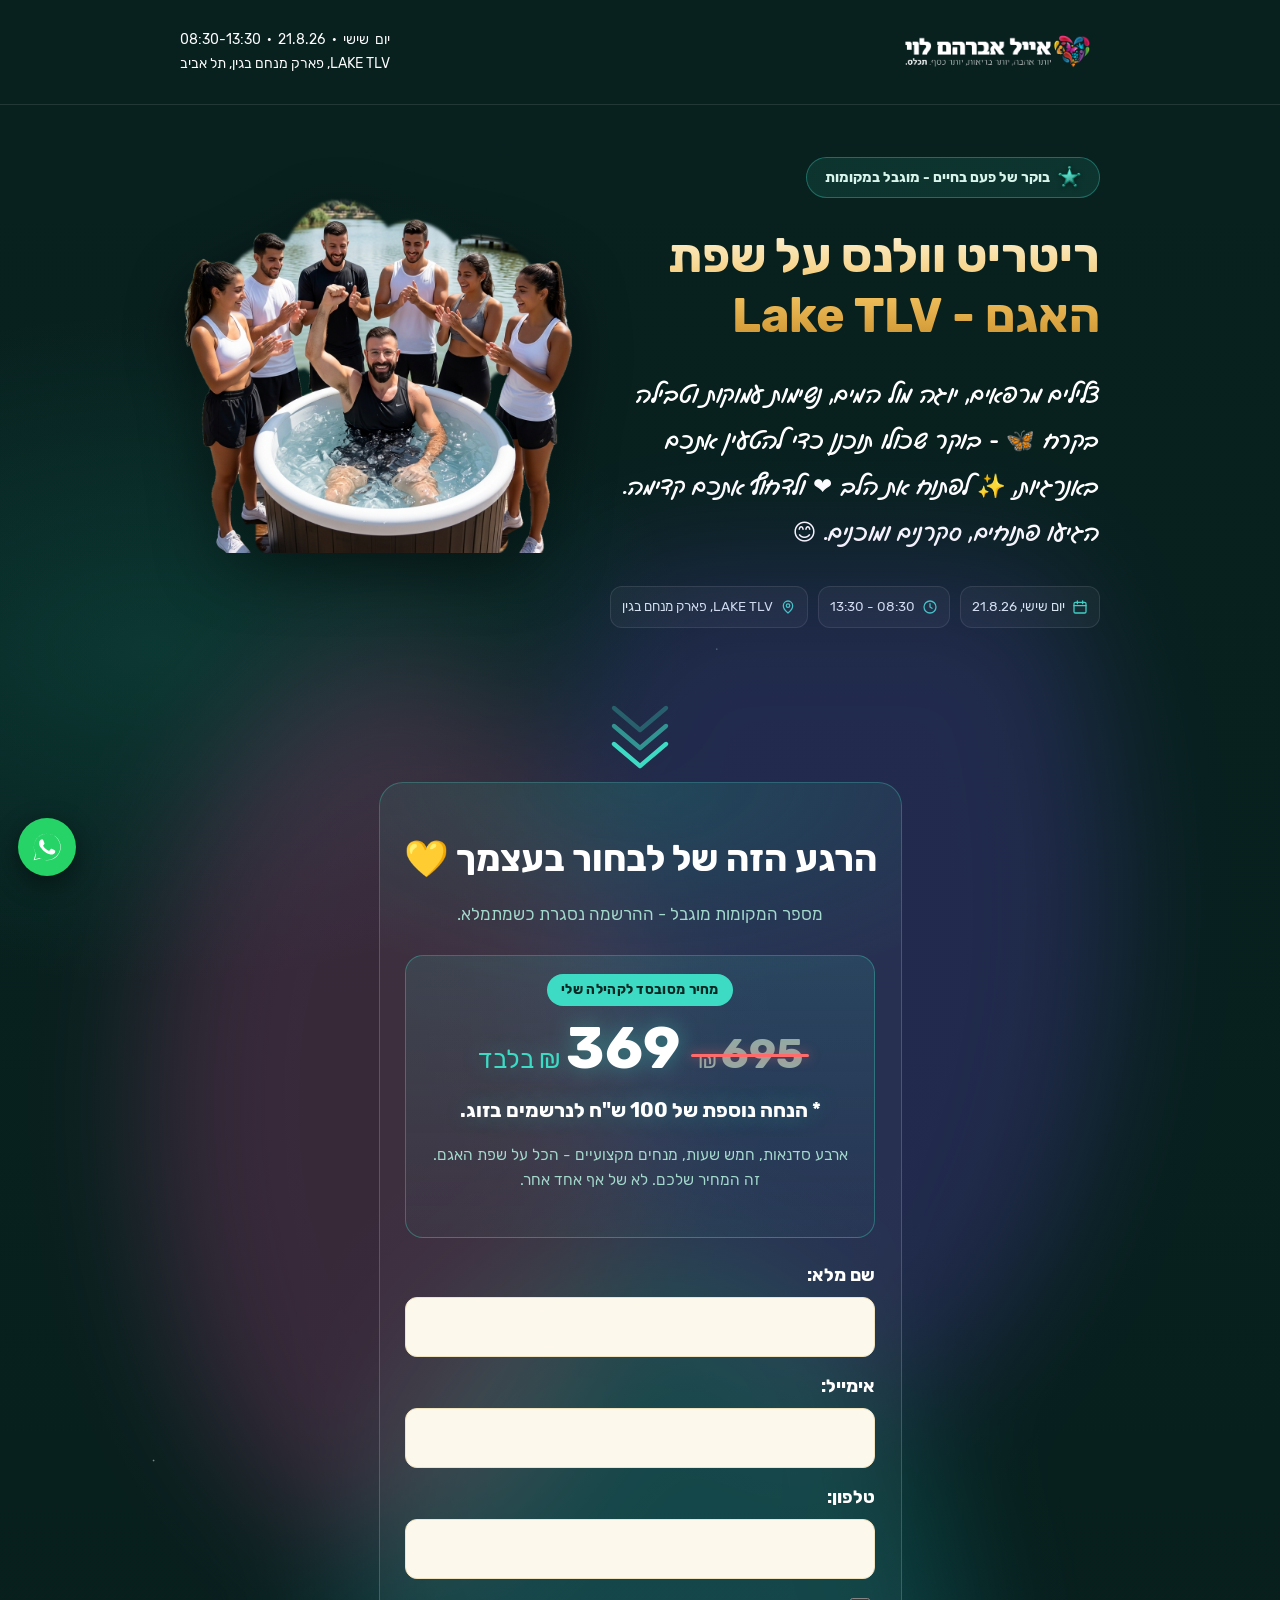
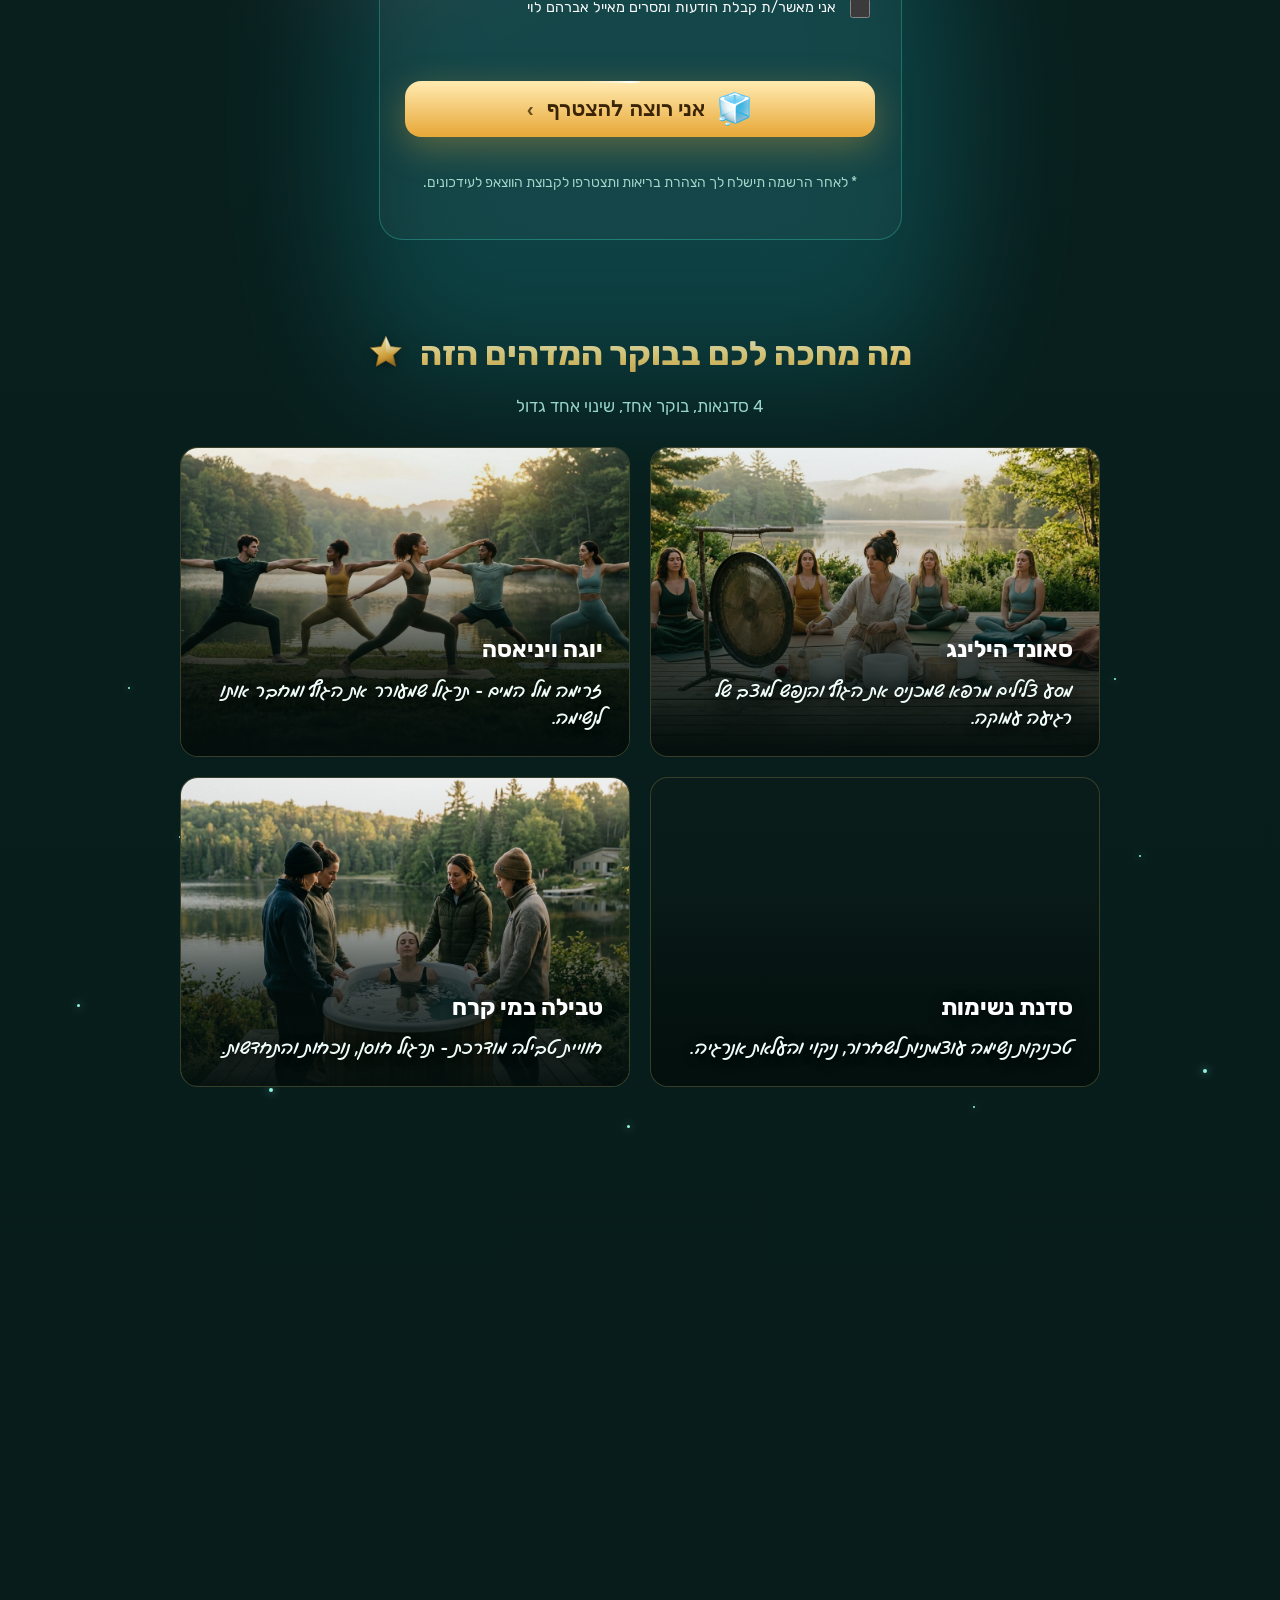
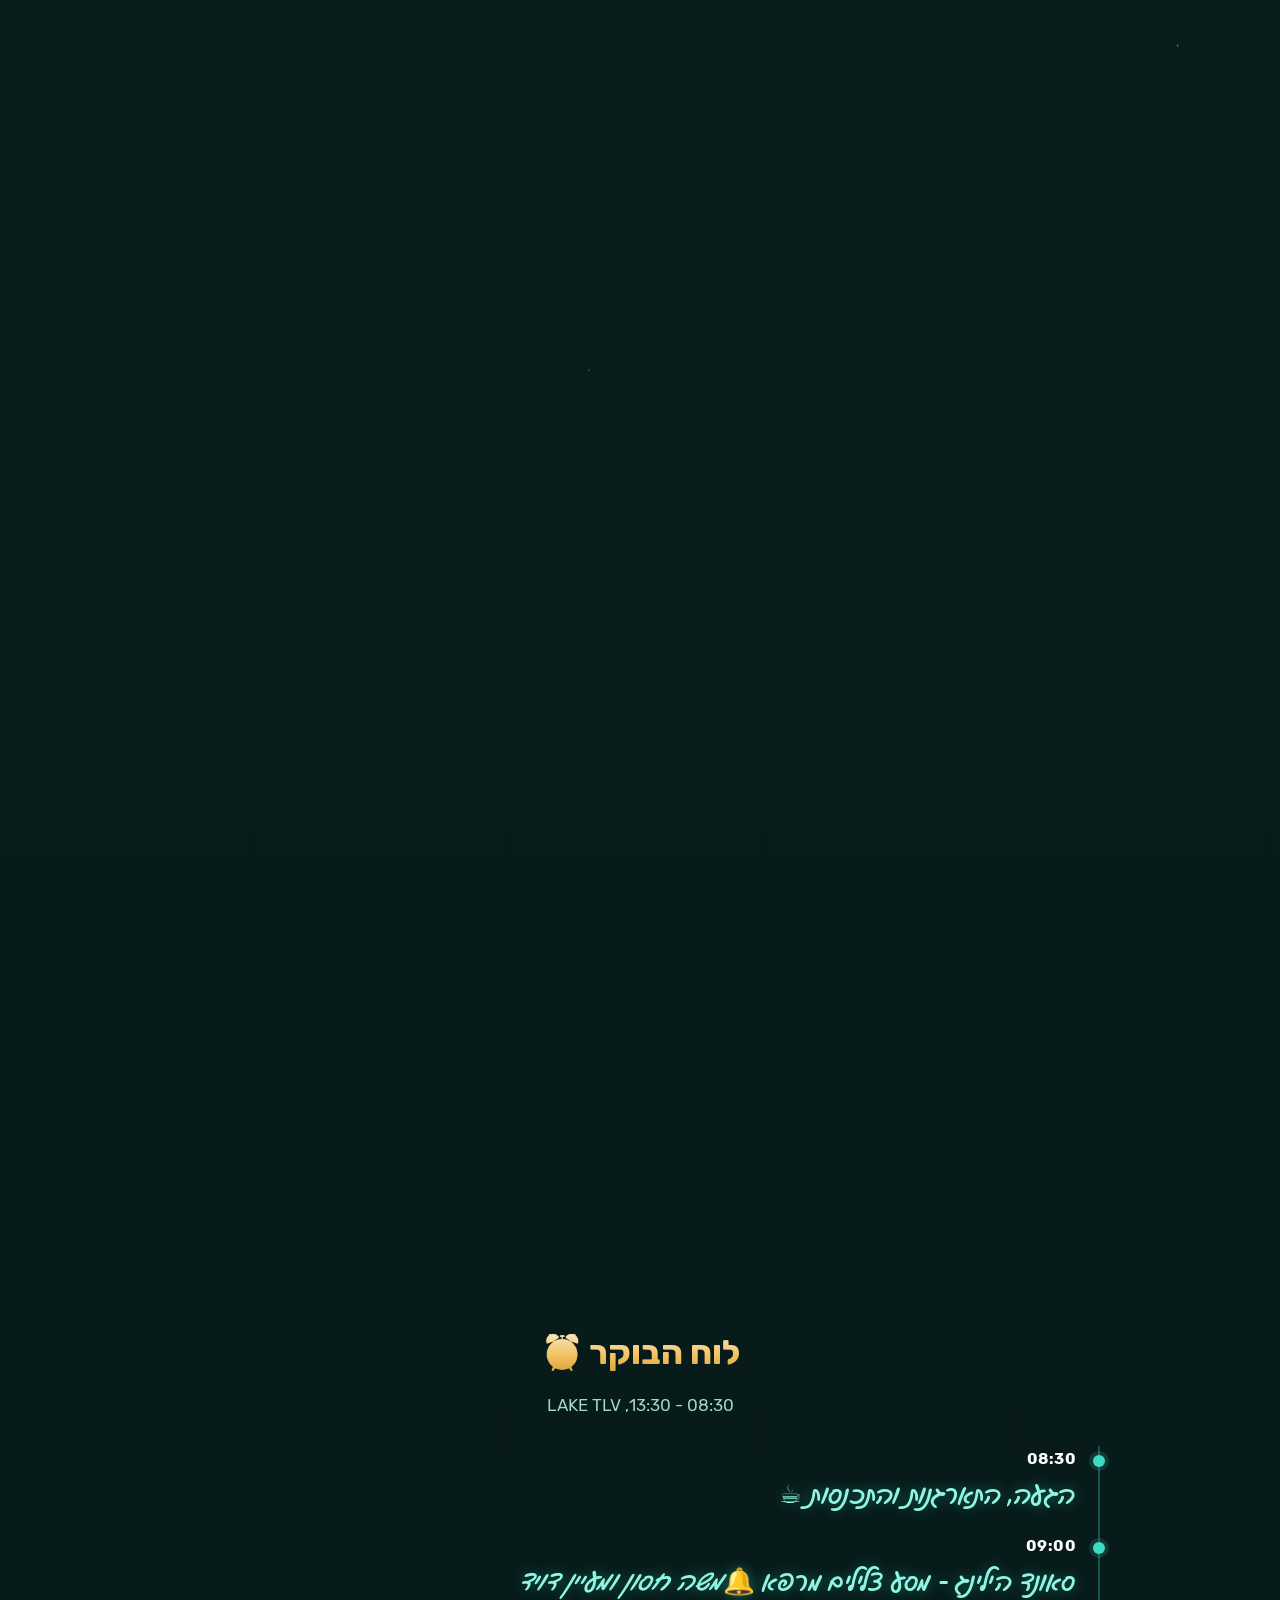
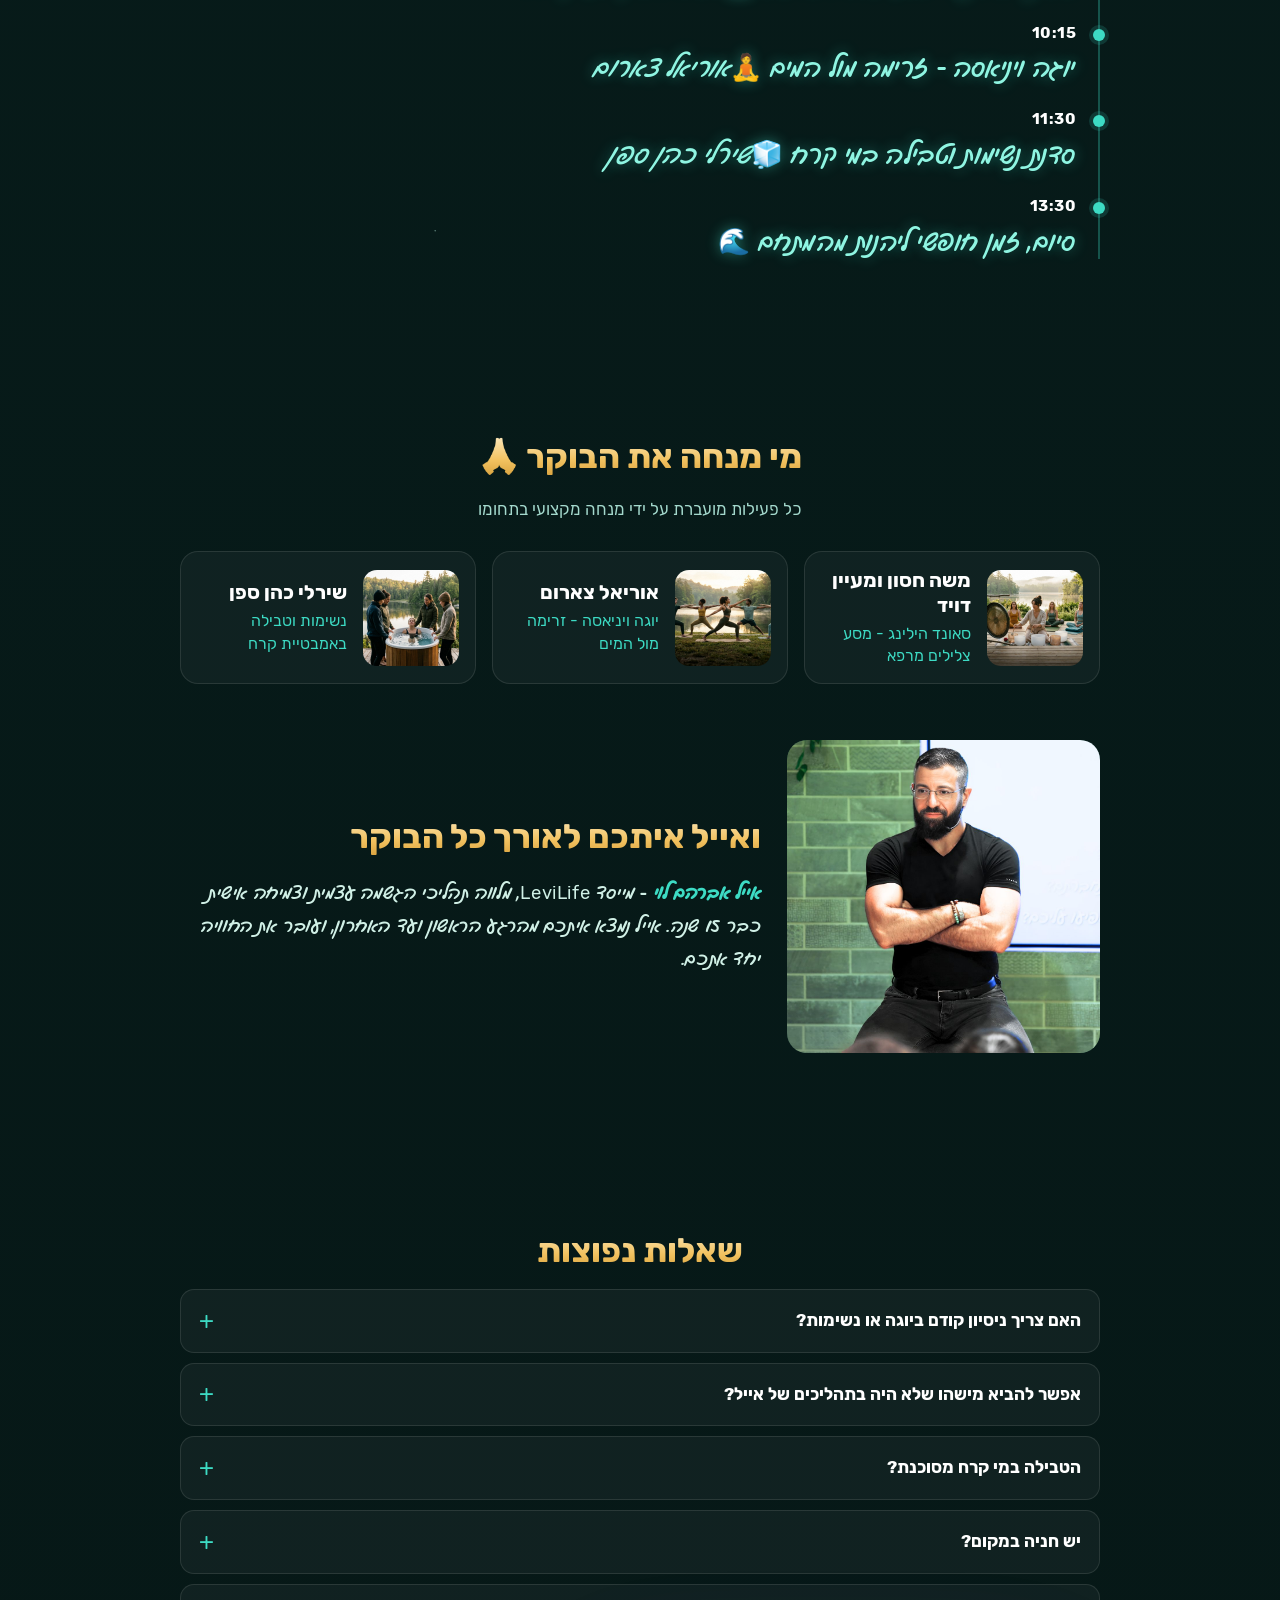
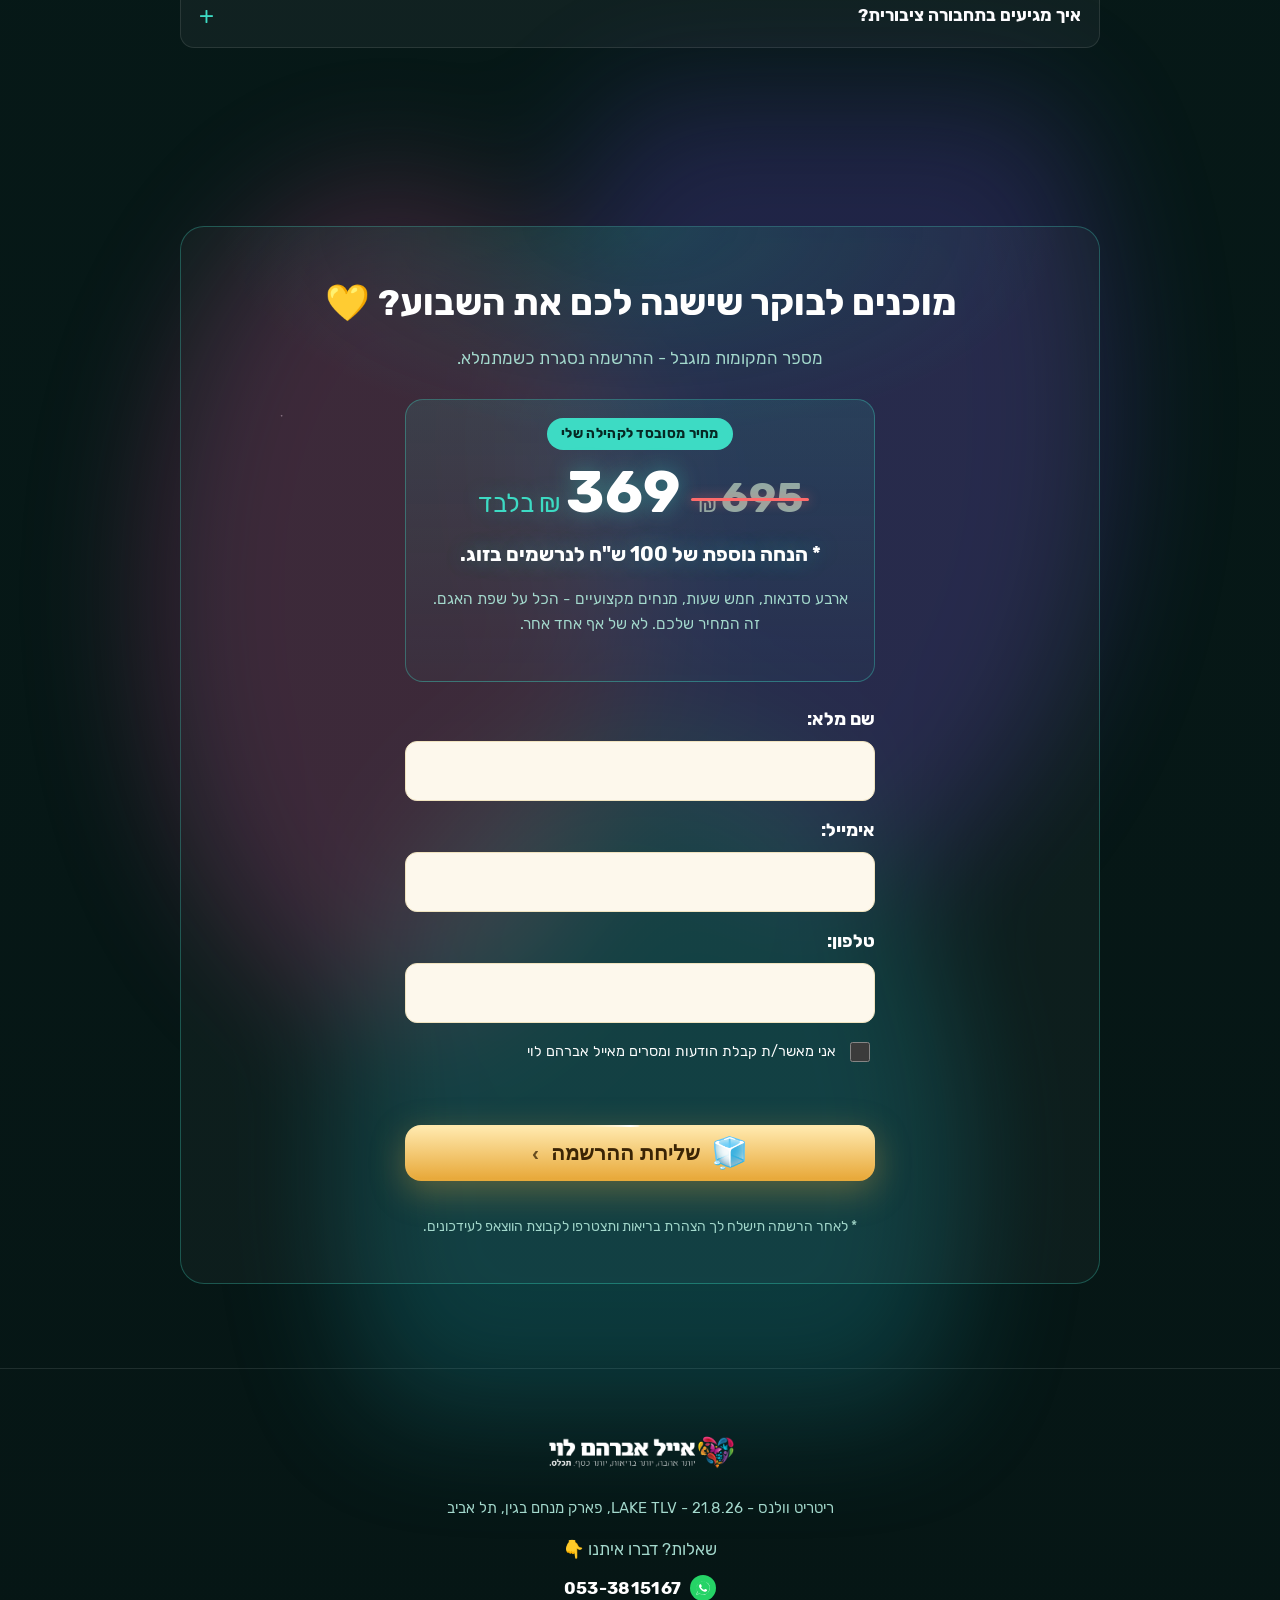
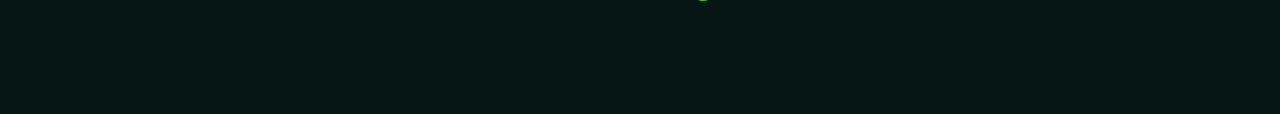
==== index.html @ d57a4dba "Add couples registration discount note" ====
<!doctype html>
<html lang="he" dir="rtl">
<head>
<meta charset="utf-8">
<meta name="viewport" content="width=device-width,initial-scale=1">
<meta name="description" content="ריטריט וולנס על שפת האגם - סאונד הילינג, יוגה, נשימות וטבילה במי קרח. יום שישי 21.8.26, 08:30-13:30, LAKE TLV - פארק מנחם בגין, תל אביב.">
</head>
<body>
<title>ריטריט וולנס - יום של פעם בחיים | LeviLife</title>
<style>
@font-face{
  font-family:"GveretLevin"; font-style:normal; font-weight:400; font-display:swap;
  src:url([data-uri]) format("truetype");
}
@font-face{
  font-family:"RubikSite"; font-style:normal; font-weight:400; font-display:swap;
  src:url([data-uri]) format("truetype");
}
@font-face{
  font-family:"RubikSite"; font-style:normal; font-weight:700; font-display:swap;
  src:url([data-uri]) format("truetype");
}
:root{
  color-scheme:dark;
  --sans:"RubikSite","Assistant","Segoe UI",system-ui,Arial,sans-serif;
  --hand:"GveretLevin","RubikSite","Segoe UI",system-ui,Arial,sans-serif;
}
:root{
 --ink:#061615; --ink2:#0a201e; --gold:#3ddbc4; --gold2:#22b39e; --gold-d:#062824;
 --pur:#0f8a72; --pur2:#0a5e4f; --txt:#e7fbf6; --txt2:#a4d9cd; --line:rgba(255,255,255,.1);
 --card:rgba(255,255,255,.045); --max:960px;
}
*{box-sizing:border-box}
html{scroll-behavior:smooth}
body{
  margin:0; direction:rtl; text-align:right; background:var(--ink); color:var(--txt);
  font-family:var(--sans);
  font-size:17px; line-height:1.75; -webkit-font-smoothing:antialiased;
  overflow-x:hidden;
}
img{max-width:100%; height:auto; display:block}
a{color:var(--gold)}
.sky{
  position:relative;
  background:
    radial-gradient(1100px 620px at 78% -8%, rgba(15,138,114,.34), transparent 62%),
    radial-gradient(900px 560px at 12% 8%, rgba(34,179,158,.16), transparent 60%),
    radial-gradient(760px 520px at 50% 108%, rgba(10,94,79,.3), transparent 62%),
    linear-gradient(180deg,#08211f 0%,#061615 100%);
}
.sky::after{
  content:""; position:absolute; inset:0; pointer-events:none; opacity:.5;
  background-image:
    radial-gradient(1.4px 1.4px at 12% 18%,#fff,transparent),
    radial-gradient(1.2px 1.2px at 34% 62%,#c8fff0,transparent),
    radial-gradient(1.6px 1.6px at 68% 26%,#fff,transparent),
    radial-gradient(1.2px 1.2px at 84% 70%,#bdf3e6,transparent),
    radial-gradient(1.3px 1.3px at 22% 84%,#fff,transparent),
    radial-gradient(1.1px 1.1px at 56% 8%,#c8fff0,transparent),
    radial-gradient(1.4px 1.4px at 92% 40%,#fff,transparent),
    radial-gradient(1.1px 1.1px at 46% 44%,#bdf3e6,transparent);
}
.wrap{max-width:var(--max); margin:0 auto; padding:0 20px; position:relative; z-index:1}
.bar{padding:26px 0; border-bottom:1px solid var(--line)}
.bar .wrap{display:flex; align-items:center; justify-content:space-between; gap:14px}
.logo{font-weight:700; font-size:20px; color:#fff; letter-spacing:.3px}
.logo span{color:var(--gold)}
.logo-img{height:52px; width:auto; display:block}
.bar-meta{font-size:14px; color:#fff; display:inline-block; text-align:justify}
.bar-meta span{display:block; text-align:justify; text-align-last:justify; line-height:1.7}
.bar-meta span:last-child{text-align-last:auto}

.hero{padding:52px 0 8px}
.hero-grid{display:grid; grid-template-columns:1.12fr .88fr; gap:20px; align-items:start; max-width:var(--max); margin:0 auto; padding:0 20px; position:relative; z-index:1}
.badge{
  display:inline-flex; align-items:center; gap:8px; font-size:14px; font-weight:700;
  color:#d8f5ec; background:rgba(61,219,196,.1); border:1px solid rgba(61,219,196,.35);
  padding:8px 18px; border-radius:999px; margin-bottom:28px; line-height:1.5; text-align:right;
}
h1{
  margin:0 0 24px; font-size:clamp(26px,4.9vw,48px); line-height:1.25; font-weight:700;
  background:linear-gradient(180deg,#fff6df 0%,#f2c260 55%,#c98f2a 100%);
 -webkit-background-clip:text; background-clip:text; color:transparent;
}
.lead{font-size:clamp(19px,2.7vw,23px); color:#fff; margin:0 0 32px; line-height:1.95}
.lead,.card p,.who li,.warn,.time span,.bio p{font-family:var(--hand); font-weight:400; letter-spacing:.6px; line-height:1.8}
.lead,.card p,.who li,.time span,.bio p{-webkit-text-stroke:.35px #071a18; paint-order:stroke fill}
.particles-host{position:relative; isolation:isolate}
.particles{position:absolute; inset:0; z-index:-1; overflow:hidden; pointer-events:none}
.particles i{
  position:absolute; display:block; border-radius:50%; background:#8ff5e2;
  box-shadow:0 0 8px rgba(143,245,226,.8); animation:floatp linear infinite;
}
@keyframes floatp{
  0%{transform:translateY(20px); opacity:0}
  12%{opacity:.75}
  88%{opacity:.75}
  100%{transform:translateY(-160px); opacity:0}
}
@media (prefers-reduced-motion:reduce){.particles i{animation:none; opacity:.4}}
.lead{line-height:2}
.facts{display:flex; flex-wrap:wrap; gap:10px; margin:0 0 16px; padding:0; list-style:none}
.facts li{
  display:flex; align-items:center; gap:7px; font-size:13.5px; color:var(--txt); white-space:nowrap;
  background:var(--card); border:1px solid var(--line); border-radius:12px; padding:8px 11px;
}
.facts .ico{width:16px; height:16px}
.facts li,.facts b{font-weight:400}
.ico{width:18px; height:18px; flex:none; stroke:var(--gold); fill:none; stroke-width:1.9; stroke-linecap:round; stroke-linejoin:round}
.cta{
  display:inline-flex; align-items:center; justify-content:center; gap:11px; text-decoration:none;
  background:linear-gradient(180deg,#ffe9ae,#e8a93a); color:#3a2405; font-weight:700;
  font-size:21px; padding:18px 42px; border-radius:16px; border:0;
  box-shadow:0 10px 34px rgba(232,169,58,.35); transition:transform .15s ease, box-shadow .15s ease;
}
.cta{position:relative; isolation:isolate; overflow:hidden}
.cta::before{
  content:""; position:absolute; left:50%; top:50%; width:260%; aspect-ratio:1;
  translate:-50% -50%; z-index:-2; pointer-events:none;
  background:conic-gradient(transparent 0deg 292deg, rgba(255,255,255,.5) 320deg, #fff 340deg, rgba(255,255,255,.5) 356deg, transparent 360deg);
  animation:btnring 3.4s linear infinite;
}
.cta::after{
  content:""; position:absolute; inset:2px; border-radius:14px; z-index:-1; pointer-events:none;
  background:linear-gradient(180deg,#ffe9ae,#e8a93a);
}
@keyframes btnring{to{rotate:1turn}}
@media (prefers-reduced-motion:reduce){.cta::before{animation:none; opacity:.35}}
.chev{unicode-bidi:isolate; font-weight:700; letter-spacing:1px; opacity:.75}
.star{width:23px; height:23px; flex:none; filter:drop-shadow(0 1px 2px rgba(0,0,0,.5))}
.cta:hover{transform:translateY(-2px); box-shadow:0 14px 40px rgba(232,169,58,.48)}
.cta:focus-visible{outline:3px solid #fff; outline-offset:3px}
.cta-note{font-size:14px; color:var(--txt2); margin:34px 0 0}
.final p.cta-note{margin:34px 0 0}
.form-title{font-size:clamp(22px,3.6vw,30px); font-weight:700; color:#fff; text-align:center; margin:0 0 20px}
.star3d{width:1.05em; height:1.05em; vertical-align:-.14em; margin-inline-start:.28em; filter:drop-shadow(0 2px 4px rgba(0,0,0,.55))}
.wa-float{
  position:fixed; inset-inline-end:18px; bottom:24px; z-index:60;
  width:58px; height:58px; border-radius:50%; background:#25d366;
  display:flex; align-items:center; justify-content:center;
  box-shadow:0 8px 26px rgba(0,0,0,.45); transition:transform .2s ease;
}
.wa-float svg{width:32px; height:32px; fill:#fff}
.wa-float:hover{transform:scale(1.08)}
.wa-float:focus-visible{outline:3px solid #fff; outline-offset:3px}
@media (max-width:520px){.wa-float{width:52px; height:52px; bottom:96px}}
.cta-zone{display:flex; flex-direction:column; align-items:center; text-align:center; margin-top:52px}
.arrows{display:flex; flex-direction:column; align-items:center; margin-bottom:24px}
.arrows svg{width:64px; height:30px; stroke:var(--gold); fill:none; stroke-width:2.2; stroke-linecap:round; stroke-linejoin:round; margin-bottom:-12px; animation:bob 1.6s ease-in-out infinite}
.arrows svg:nth-child(1){opacity:.3; animation-delay:0s}
.arrows svg:nth-child(2){opacity:.6; animation-delay:.18s}
.arrows svg:nth-child(3){opacity:1; animation-delay:.36s}
@keyframes bob{0%,100%{transform:translateY(-3px)}50%{transform:translateY(3px)}}
.hero-img{position:relative}
.hero-img::before{
  content:""; position:absolute; inset:6% 4% 0; border-radius:24px;
  background:radial-gradient(circle at 50% 55%, rgba(61,219,196,.28), rgba(15,138,114,.16) 45%, transparent 68%);
}
.hero-img img{
  position:relative; margin:0 auto; width:100%; max-width:460px;
  object-fit:contain; filter:drop-shadow(0 18px 30px rgba(0,0,0,.48));
}
.hero-placeholder{
  position:relative; margin:0 auto; width:100%; max-width:420px; aspect-ratio:4/5; border-radius:20px;
  border:1px solid rgba(61,219,196,.28); box-shadow:0 18px 60px rgba(0,0,0,.55);
  background:linear-gradient(160deg, rgba(15,138,114,.35), rgba(6,22,21,.9));
  display:flex; flex-direction:column; align-items:center; justify-content:center; gap:14px;
  font-size:52px; text-align:center; color:var(--txt2);
}
.hero-placeholder span{font-size:16px; font-family:var(--hand); max-width:70%}

section{padding:84px 0}
.sec-t{font-size:clamp(24px,4vw,34px); font-weight:700; margin:0 0 8px; color:#fff}
.sec-t.gold{
  background:linear-gradient(180deg,#fff6df 0%,#f2c260 55%,#c98f2a 100%);
 -webkit-background-clip:text; background-clip:text; color:transparent;
}
.sec-s{color:var(--txt2); margin:0 0 26px; font-size:17px}
.center{text-align:center}

.video-wrap{
  position:relative; width:100%; max-width:360px; margin:0 auto; aspect-ratio:9/16; border-radius:20px;
  overflow:hidden; border:1px solid rgba(61,219,196,.28); background:#000;
  box-shadow:0 18px 60px rgba(0,0,0,.55);
}
.video-wrap video{width:100%; height:100%; object-fit:cover; display:block; background:#000}
.video-placeholder{width:100%; height:100%; display:flex; align-items:center; justify-content:center; flex-direction:column; gap:12px; color:var(--txt2); font-size:15px; text-align:center; padding:20px}
.video-placeholder .ico{width:40px; height:40px; opacity:.5}
.vstatus{font-size:14px; color:var(--txt2); text-align:center; margin:14px 0 0; min-height:22px}

.grid{display:grid; gap:16px}
.g4{grid-template-columns:repeat(2,1fr); gap:20px}
.g2{grid-template-columns:repeat(2,1fr); gap:60px}
.card{background:var(--card); border:1px solid var(--line); border-radius:18px; padding:22px}
.card h3{margin:12px 0 6px; font-size:18px; color:#fff; font-weight:700}
.card p{margin:0; font-size:17px; color:#d7f5ec}
.num{
  width:38px; height:38px; border-radius:11px; display:flex; align-items:center; justify-content:center;
  background:rgba(255,255,255,.06); border:1px solid var(--line);
  font-size:21px; line-height:1;
}
.activity-card{
  position:relative; isolation:isolate; overflow:hidden; min-height:310px; padding:0;
  display:flex; align-items:flex-end; background:#0a1d1a;
  border-color:rgba(242,194,96,.2);
}
.activity-card::before{
  content:""; position:absolute; inset:0; z-index:-1;
  background:linear-gradient(180deg,rgba(3,15,13,.05) 0%,rgba(3,15,13,.18) 36%,rgba(3,15,13,.72) 68%,rgba(3,15,13,.97) 100%);
}
.activity-card img{
  position:absolute; inset:0; z-index:-2; width:100%; height:100%; object-fit:cover; display:block;
  transition:transform .7s cubic-bezier(.22,.85,.3,1),filter .35s ease;
}
.activity-copy{width:100%; padding:76px 26px 24px}
.activity-card h3{margin:0 0 7px; font-size:23px; text-shadow:0 2px 14px rgba(0,0,0,.75)}
.activity-card p{font-size:18px; line-height:1.55; color:#effcf8; text-shadow:0 2px 12px rgba(0,0,0,.9)}
.activity-card:hover img{transform:scale(1.045); filter:saturate(1.08) contrast(1.03)}
.who{list-style:none; margin:0; padding:0; display:grid; gap:12px}
.who li{display:flex; gap:12px; align-items:flex-start; font-size:clamp(17px,1.55vw,22px); color:#fff; line-height:1.75}
.who svg{margin-top:5px}
.warn{
  margin-top:22px; background:rgba(61,219,196,.08); border:1px solid rgba(61,219,196,.3);
  border-radius:14px; padding:14px 18px; font-size:17px; color:#c9f7ec;
}
.time{list-style:none; margin:0; padding:0; border-right:2px solid rgba(61,219,196,.3); padding-right:22px; display:grid; gap:20px}
.time li{position:relative}
.time li::before{
  content:""; position:absolute; right:-29px; top:9px; width:12px; height:12px; border-radius:50%;
  background:var(--gold); box-shadow:0 0 0 4px rgba(61,219,196,.16);
}
.time b{display:block; color:#fff; font-size:15px; letter-spacing:.4px}
.time span{color:#8ff5e2; font-size:clamp(17px,2vw,28px); line-height:1.55; text-shadow:0 0 14px rgba(61,219,196,.45)}
.time b{font-size:clamp(15px,1.2vw,18px)}
.bio p{font-size:18.5px}
.bio{display:grid; grid-template-columns:.7fr 1.3fr; gap:26px; align-items:center}
.bio img{border-radius:20px; background:linear-gradient(180deg,rgba(15,138,114,.22),rgba(61,219,196,.1))}
.bio p{color:#d0f0e6; margin:0 0 12px}
.slog{color:var(--gold); font-weight:700}
.signup-form{max-width:470px; margin:22px auto 0; display:grid; gap:14px; text-align:right}
.gallery{display:grid; grid-template-columns:repeat(2,1fr); gap:14px}
.gallery figure{margin:0; border-radius:18px; overflow:hidden; border:1px solid var(--line); background:rgba(255,255,255,.03)}
.gallery img{width:100%; height:100%; object-fit:cover; display:block; aspect-ratio:4/3; transition:transform .5s ease}
.gallery figure:hover img{transform:scale(1.04)}
.gal-wide{grid-column:1 / -1}
.gal-wide img{aspect-ratio:16/9}
@media (max-width:640px){
  .gallery{grid-template-columns:1fr}
  .gal-wide img{aspect-ratio:4/3}
}
.price-box{
  max-width:470px; margin:26px auto 0; padding:18px 20px 20px; text-align:center;
  border:1px solid rgba(61,219,196,.35); border-radius:18px;
  background:linear-gradient(180deg, rgba(61,219,196,.12), rgba(61,219,196,.03));
}
.price-chip{
  display:inline-block; font-size:13.5px; font-weight:700; letter-spacing:.3px;
  color:#062824; background:var(--gold); border-radius:999px; padding:4px 14px;
}
.price-row{display:flex; align-items:baseline; justify-content:center; gap:18px; margin:14px 0 8px; flex-wrap:wrap}
.price-old{
  position:relative; display:inline-flex; direction:ltr; align-items:baseline; gap:4px;
  font-size:clamp(29px,3.4vw,42px); font-weight:700; line-height:1;
  color:#93aaa4; white-space:nowrap;
}
.price-old small{font-size:.55em; font-weight:400}
.price-old::after{
  content:""; position:absolute; inset-inline-start:-6%; top:50%; width:112%; height:3px;
  background:#ff6b6b; border-radius:3px; transform:scaleX(0); transform-origin:inline-end;
  box-shadow:0 0 12px rgba(255,107,107,.75);
}
.rv.on .price-old::after{animation:strike .65s .45s cubic-bezier(.5,0,.2,1) forwards}
@keyframes strike{to{transform:scaleX(1)}}
.price-new{
  display:inline-flex; direction:rtl; align-items:baseline; gap:5px;
  font-size:clamp(40px,5.4vw,58px); font-weight:700; line-height:1; color:#fff;
  text-shadow:0 0 22px rgba(61,219,196,.4); white-space:nowrap;
}
.price-new small{font-size:.45em; font-weight:400; color:var(--gold)}
.final .pair-discount{
  margin:18px 0; color:#fff; font-size:clamp(16px,2vw,20px); font-weight:700; line-height:1.45;
  text-shadow:0 0 22px rgba(61,219,196,.4);
}
@media (prefers-reduced-motion:reduce){.price-old::after{transform:scaleX(1); animation:none}}
.price-sub{margin:0; font-size:15.5px; color:#cfeee6; line-height:1.6}
.hosts{list-style:none; margin:0 0 18px; padding:0; display:grid; gap:10px}
.hosts{display:grid; grid-template-columns:repeat(3,1fr); gap:16px; margin:0; padding:0}
.host{
  display:flex; align-items:center; gap:16px;
  background:rgba(255,255,255,.04); border:1px solid var(--line);
  border-radius:18px; padding:16px;
}
.host img{width:96px; height:96px; flex:none; border-radius:14px; object-fit:cover}
.host div{display:grid; gap:5px; min-width:0}
.host b{color:#fff; font-size:20px; font-weight:700; line-height:1.25}
.host span{color:var(--gold); font-size:16px; line-height:1.4}
@media (max-width:900px){
  .hosts{grid-template-columns:1fr}
  .host img{width:104px; height:104px}
}
.signup-form.panel{
  border:1px solid rgba(61,219,196,.3); border-radius:24px; padding:32px 24px; max-width:460px;
  background:radial-gradient(600px 300px at 50% 0%, rgba(15,138,114,.26), transparent 70%), rgba(255,255,255,.03);
}
.ltr{unicode-bidi:isolate; direction:ltr}
.nebula-host{position:relative; isolation:isolate}
.nebula{
  position:absolute; inset:-12% -6%; z-index:-1; overflow:hidden; pointer-events:none;
  border-radius:40px; filter:blur(64px); opacity:.25;
}
.nebula span{
  position:absolute; display:block; border-radius:50%; mix-blend-mode:screen;
  animation:drift 26s ease-in-out infinite;
}
.nebula span:nth-child(1){width:52%; height:72%; inset-inline-start:6%; top:-12%; background:#6f4bd8; animation-delay:0s}
.nebula span:nth-child(2){width:46%; height:64%; inset-inline-end:4%; top:6%; background:#c8478f; animation-delay:-9s}
.nebula span:nth-child(3){width:58%; height:68%; inset-inline-start:20%; bottom:-16%; background:#1fa9b8; animation-delay:-17s}
@keyframes drift{
  0%,100%{transform:translate3d(0,0,0) scale(1)}
  33%{transform:translate3d(6%,-5%,0) scale(1.12)}
  66%{transform:translate3d(-5%,6%,0) scale(.94)}
}
@media (prefers-reduced-motion:reduce){.nebula span{animation:none}}
.fld{display:grid; gap:6px}
.fld span{font-size:18px; font-weight:700; color:#fff}
.fld input{
  width:100%; font:inherit; font-size:18px; color:#2b1d05; background:#fdf8ec;
  border:1px solid #f0e3bf; border-radius:12px; padding:13px 15px; outline:none;
  transition:border-color .2s ease, background .2s ease, box-shadow .2s ease;
}
.fld input::placeholder{color:rgba(43,29,5,.4)}
.fld input:focus{border-color:var(--gold); background:#fffdf6; box-shadow:0 0 0 3px rgba(242,194,96,.25)}
.fld input.bad{border-color:#c0392b; background:#fbe4e1}
.signup-form .cta{width:100%; margin-top:4px; cursor:pointer; padding-top:13px; padding-bottom:13px}
.btn-emoji{font-size:30px; line-height:1; flex:none}
.form-err{min-height:0; margin:0; font-size:14px; color:#ff8a80; text-align:center}
.form-err.shown{
  min-height:auto; font-size:15.5px; font-weight:700; color:#fff;
  background:rgba(255,107,107,.16); border:1px solid rgba(255,107,107,.55);
  border-radius:12px; padding:11px 14px;
}
.consent{
  display:flex; align-items:center; gap:10px; cursor:pointer;
  font-size:14.5px; line-height:1.5; color:#fff; text-align:right;
  background:none; border:0; padding:2px 2px 4px;
}
.consent input{width:20px; height:20px; flex:none; accent-color:var(--gold); cursor:pointer}
.consent.bad{color:#ff8a80}
.cta-plain{
  margin-top:16px; background:none; border:1px solid var(--line); color:var(--txt2);
  box-shadow:none; font-size:15px; padding:12px 22px;
}
.cta-plain:hover{border-color:var(--gold); color:#fff}
details{background:var(--card); border:1px solid var(--line); border-radius:14px; padding:0 18px; margin-bottom:10px}
summary{cursor:pointer; padding:16px 0; font-weight:700; font-size:17px; color:#fff; list-style:none; display:flex; justify-content:space-between; align-items:center; gap:12px}
summary::-webkit-details-marker{display:none}
summary::after{content:"+"; color:var(--gold); font-size:24px; font-weight:400; line-height:1}
details[open] summary::after{content:"-"}
details p{margin:0 0 16px; color:var(--txt2); font-size:16px}
.final{
  text-align:center; border:1px solid rgba(61,219,196,.3); border-radius:24px; padding:44px 24px;
  background:radial-gradient(600px 300px at 50% 0%, rgba(15,138,114,.26), transparent 70%), rgba(255,255,255,.03);
}
.final h2{font-size:clamp(24px,4.4vw,36px); margin:0 0 10px; color:#fff}
.final p{color:var(--txt2); margin:0 0 24px}
.price-tag{
  display:inline-flex; align-items:center; gap:10px; font-size:22px; font-weight:700; color:var(--gold);
  background:rgba(61,219,196,.08); border:1px solid rgba(61,219,196,.3); border-radius:14px; padding:10px 24px; margin-bottom:24px;
}
footer{border-top:1px solid var(--line); padding:34px 0 108px; text-align:center}
footer .logo{display:inline-block; margin-bottom:16px; font-size:22px}
footer p{margin:6px 0; font-size:15px; color:var(--txt2)}
footer .ask{font-size:17px; color:var(--txt2); margin:26px 0 12px}
.wa{display:inline-flex; align-items:center; gap:9px; text-decoration:none}
.phone{color:#fff; font-size:17px; font-weight:700; letter-spacing:.3px; unicode-bidi:isolate; line-height:1}
.wa-emoji{font-size:22px; line-height:1; flex:none}
.wa-badge{width:26px; height:26px; border-radius:50%; background:#25d366; display:flex; align-items:center; justify-content:center; flex:none}
.wa-badge svg{width:16px; height:16px; fill:#fff}
.wa:hover .phone{color:#a8ffe9}
.sticky{display:none}
@media (max-width:860px){
  .hero-grid{grid-template-columns:1fr; gap:20px}
  .facts{flex-wrap:wrap; gap:9px; font-size:14px}
  .hero-img{order:-1; margin-bottom:4px}
  .hero-img img{max-width:340px}
  .g4{grid-template-columns:1fr 1fr}
  .g2,.bio{grid-template-columns:1fr}
  .g2{gap:44px}
  .bio img{max-width:260px; margin:0 auto}
  .bar-meta{display:none}
  section{padding:60px 0}
}
@media (max-width:520px){
  body{font-size:16px}
  .g4{grid-template-columns:1fr}
  .activity-card{min-height:290px}
  .activity-copy{padding:72px 21px 21px}
  .cta{width:100%; font-size:19px; padding:16px 20px}
  .sticky{
    display:block; position:fixed; inset:auto 0 0 0; z-index:20; padding:10px 14px calc(10px + env(safe-area-inset-bottom));
    background:rgba(6,22,21,.94); border-top:1px solid rgba(61,219,196,.28); backdrop-filter:blur(8px);
  }
  .sticky a{display:block; text-align:center; font-size:18px; padding:14px}
}
.anim .rv{opacity:0; transform:translateY(24px); transition:opacity .8s cubic-bezier(.22,.85,.3,1), transform .8s cubic-bezier(.22,.85,.3,1)}
.anim .rv.on{opacity:1; transform:none}

.card{transition:transform .35s cubic-bezier(.22,.85,.3,1), box-shadow .35s ease, border-color .35s ease}
.card:hover{transform:translateY(-6px); box-shadow:0 16px 40px rgba(61,219,196,.18); border-color:rgba(61,219,196,.4)}
.num{transition:transform .35s cubic-bezier(.34,1.56,.64,1)}
.card:hover .num{transform:scale(1.15) rotate(-6deg)}

.hero-placeholder{animation:floaty 5s ease-in-out infinite}
@keyframes floaty{0%,100%{transform:translateY(0)}50%{transform:translateY(-10px)}}

.badge{animation:pulseGlow 2.6s ease-in-out infinite}
@keyframes pulseGlow{0%,100%{box-shadow:0 0 0 0 rgba(61,219,196,.25)}50%{box-shadow:0 0 0 8px rgba(61,219,196,0)}}

.price-tag{transition:transform .3s ease}
.price-tag:hover{transform:scale(1.05)}

.who li{transition:transform .25s ease}
.who li:hover{transform:translateX(-6px)}
.who li:hover svg{stroke:#fff}

details{transition:border-color .3s ease, background .3s ease}
details[open]{border-color:rgba(61,219,196,.4); background:rgba(61,219,196,.05)}
summary::after{transition:transform .3s ease}

.logo-img{transition:transform .3s ease}
.bar .logo-img:hover{transform:scale(1.04)}

.time li{transition:transform .25s ease}
.time li:hover{transform:translateX(-4px)}
.time li:hover::before{background:#fff; box-shadow:0 0 0 5px rgba(61,219,196,.28)}

.wa-badge{transition:transform .3s cubic-bezier(.34,1.56,.64,1)}
.wa:hover .wa-badge{transform:scale(1.15) rotate(8deg)}

@media (prefers-reduced-motion:reduce){*{transition:none !important; animation:none !important} .anim .rv{opacity:1; transform:none}}
footer{padding-top:58px}
footer .logo-img{margin-bottom:10px}
footer p{margin:3px 0}
footer .ask{margin:14px 0 8px}
.wa{margin-top:2px}
</style>

<div class="sky anim">
<div class="bar">
  <div class="wrap">
    <img class="logo-img" src="assets/logo.png" alt="LeviLife">
    <div class="bar-meta"><span>יום שישי · 21.8.26 · 08:30-13:30</span><span>LAKE TLV, פארק מנחם בגין, תל אביב</span></div>
  </div>
</div>

<header class="hero">
  <div class="wrap hero-grid">
    <div class="rv">
      <span class="badge">
        <svg class="star" viewBox="0 0 24 24" aria-hidden="true">
          <defs>
            <linearGradient id="sg" x1="0" y1="0" x2="0.35" y2="1">
              <stop offset="0" stop-color="#eafff9"/><stop offset=".42" stop-color="#3ddbc4"/>
              <stop offset=".72" stop-color="#1a9c86"/><stop offset="1" stop-color="#0a5e4f"/>
            </linearGradient>
          </defs>
          <g fill="url(#sg)" stroke="#0a5e4f" stroke-width=".5" stroke-linejoin="round">
            <circle cx="12" cy="1.7" r="1.5"/><circle cx="21.7" cy="8.7" r="1.5"/>
            <circle cx="18" cy="20.3" r="1.5"/><circle cx="6" cy="20.3" r="1.5"/>
            <circle cx="2.3" cy="8.7" r="1.5"/>
            <path d="M12 2.2l2.5 6.4 7 .3-5.5 4.4 1.9 6.8L12 16.2l-5.9 3.9 1.9-6.8L2.5 8.9l7-.3z"/>
          </g>
          <path d="M12 5.6l1.6 4.1 4.4.2-3.5 2.8 1.2 4.3L12 14.5l-3.7 2.5 1.2-4.3-3.5-2.8 4.4-.2z" fill="#fff" opacity=".22"/>
        </svg>
        בוקר של פעם בחיים - מוגבל במקומות
      </span>
      <h1>ריטריט וולנס על שפת<br>האגם - <span class="ltr">Lake TLV</span></h1>
      <p class="lead">צלילים מרפאים, יוגה מול המים, נשימות עמוקות וטבילה בקרח 🦋 - בוקר שכולו תוכנן כדי להטעין אתכם באנרגיות, ✨ לפתוח את הלב ❤️ ולדחוף אתכם קדימה. הגיעו פתוחים, סקרנים ומוכנים. 😊</p>
      <ul class="facts">
        <li><svg class="ico" viewBox="0 0 24 24" aria-hidden="true"><rect x="3" y="5" width="18" height="16" rx="2"/><path d="M8 3v4M16 3v4M3 10h18"/></svg><b>יום שישי, 21.8.26</b></li>
        <li><svg class="ico" viewBox="0 0 24 24" aria-hidden="true"><circle cx="12" cy="12" r="9"/><path d="M12 7v5l3 2"/></svg>08:30 - 13:30</li>
        <li><svg class="ico" viewBox="0 0 24 24" aria-hidden="true"><path d="M12 21s7-5.6 7-11a7 7 0 1 0-14 0c0 5.4 7 11 7 11z"/><circle cx="12" cy="10" r="2.6"/></svg>LAKE TLV, פארק מנחם בגין</li>
      </ul>
    </div>

    <div class="hero-img rv">
      <img src="assets/retreat-ice-bath-group.png" alt="אייל ותלמידים בריטריט וולנס סביב אמבטיית קרח על שפת האגם">
    </div>
  </div>
</header>

<div class="wrap nebula-host">
  <div class="nebula" aria-hidden="true"><span></span><span></span><span></span></div>
  <div class="cta-zone rv">
    <div class="arrows" aria-hidden="true">
      <svg viewBox="0 0 30 15"><path d="M2 2l13 11 13-11"/></svg>
      <svg viewBox="0 0 30 15"><path d="M2 2l13 11 13-11"/></svg>
      <svg viewBox="0 0 30 15"><path d="M2 2l13 11 13-11"/></svg>
    </div>
    <div class="final">
      <h2>הרגע הזה של לבחור בעצמך 💛</h2>
      <p>מספר המקומות מוגבל - ההרשמה נסגרת כשמתמלא.</p>
      <div class="price-box">
        <span class="price-chip">מחיר מסובסד לקהילה שלי</span>
        <div class="price-row">
          <span class="price-old"><small>₪</small>695</span>
          <span class="price-new"><span>369</span><small>₪</small><small>בלבד</small></span>
        </div>
        <p class="pair-discount">* הנחה נוספת של 100 ש"ח לנרשמים בזוג.</p>
        <p class="price-sub">ארבע סדנאות, חמש שעות, מנחים מקצועיים - הכל על שפת האגם.<br>זה המחיר שלכם. לא של אף אחד אחר.</p>
      </div>
      <form class="signup-form" novalidate>
        <label class="fld">
          <span>שם מלא:</span>
          <input type="text" name="name" autocomplete="name" required>
        </label>
        <label class="fld">
          <span>אימייל:</span>
          <input type="email" name="email" autocomplete="email" required dir="ltr">
        </label>
        <label class="fld">
          <span>טלפון:</span>
          <input type="tel" name="tel" autocomplete="tel" required dir="ltr" inputmode="tel">
        </label>
        <label class="consent">
          <input type="checkbox" name="consent" required>
          <span>אני מאשר/ת קבלת הודעות ומסרים מאייל אברהם לוי</span>
        </label>
        <p class="form-err" role="alert"></p>
        <button class="cta" type="submit">
          <span class="btn-emoji" aria-hidden="true">🧊</span>
          אני רוצה להצטרף <span class="chev">›</span>
        </button>
      </form>
      <p class="cta-note">* לאחר הרשמה תישלח לך הצהרת בריאות ותצטרפו לקבוצת הווצאפ לעידכונים.</p>
    </div>
  </div>
</div>


<section class="particles-host">
  <div class="particles" aria-hidden="true">
    <i style="left:6%;top:82%;width:3px;height:3px;animation-duration:15s;animation-delay:0s"></i>
    <i style="left:14%;top:64%;width:2px;height:2px;animation-duration:19s;animation-delay:-3s"></i>
    <i style="left:21%;top:91%;width:4px;height:4px;animation-duration:13s;animation-delay:-7s"></i>
    <i style="left:29%;top:73%;width:2px;height:2px;animation-duration:21s;animation-delay:-11s"></i>
    <i style="left:35%;top:88%;width:3px;height:3px;animation-duration:16s;animation-delay:-2s"></i>
    <i style="left:43%;top:59%;width:2px;height:2px;animation-duration:23s;animation-delay:-14s"></i>
    <i style="left:49%;top:95%;width:3px;height:3px;animation-duration:14s;animation-delay:-5s"></i>
    <i style="left:56%;top:70%;width:4px;height:4px;animation-duration:18s;animation-delay:-9s"></i>
    <i style="left:62%;top:86%;width:2px;height:2px;animation-duration:20s;animation-delay:-1s"></i>
    <i style="left:69%;top:62%;width:3px;height:3px;animation-duration:17s;animation-delay:-13s"></i>
    <i style="left:76%;top:93%;width:2px;height:2px;animation-duration:22s;animation-delay:-6s"></i>
    <i style="left:83%;top:76%;width:3px;height:3px;animation-duration:15s;animation-delay:-16s"></i>
    <i style="left:89%;top:66%;width:2px;height:2px;animation-duration:19s;animation-delay:-4s"></i>
    <i style="left:94%;top:89%;width:4px;height:4px;animation-duration:13s;animation-delay:-10s"></i>
    <i style="left:10%;top:48%;width:2px;height:2px;animation-duration:24s;animation-delay:-8s"></i>
    <i style="left:39%;top:44%;width:2px;height:2px;animation-duration:26s;animation-delay:-18s"></i>
    <i style="left:66%;top:41%;width:3px;height:3px;animation-duration:22s;animation-delay:-12s"></i>
    <i style="left:87%;top:47%;width:2px;height:2px;animation-duration:25s;animation-delay:-15s"></i>
  </div>
  <div class="wrap rv">
    <h2 class="sec-t gold center">מה מחכה לכם בבוקר המדהים הזה
      <svg class="star3d" viewBox="0 0 28 28" aria-hidden="true">
        <defs>
          <linearGradient id="st3a" x1="0" y1="0" x2="0.4" y2="1">
            <stop offset="0" stop-color="#fff6d8"/>
            <stop offset=".4" stop-color="#f4c96a"/>
            <stop offset=".75" stop-color="#dd9a2a"/>
            <stop offset="1" stop-color="#a4670f"/>
          </linearGradient>
          <linearGradient id="st3b" x1="0" y1="0" x2="0.2" y2="1">
            <stop offset="0" stop-color="#ffffff" stop-opacity=".85"/>
            <stop offset="1" stop-color="#ffffff" stop-opacity="0"/>
          </linearGradient>
        </defs>
        <path d="M14 1.8l3.7 8.1 8.5.9-6.4 5.9 1.8 8.6L14 20.9 6.4 25.3l1.8-8.6L1.8 10.8l8.5-.9z"
              fill="url(#st3a)" stroke="#8a5a10" stroke-width=".6" stroke-linejoin="round"/>
        <path d="M14 1.8l3.7 8.1 8.5.9-6.4 5.9L14 14z" fill="url(#st3b)"/>
      </svg>
    </h2>
    <p class="sec-s center">4 סדנאות, בוקר אחד, שינוי אחד גדול</p>
    <div class="grid g4">
      <div class="card activity-card">
        <img src="assets/activity-sound-healing.jpg" alt="סשן סאונד הילינג עם גונג וקערות צליל מול האגם" width="1376" height="768" loading="lazy" decoding="async">
        <div class="activity-copy">
          <h3>סאונד הילינג</h3>
          <p>מסע צלילים מרפא שמכניס את הגוף והנפש למצב של רגיעה עמוקה.</p>
        </div>
      </div>
      <div class="card activity-card">
        <img src="assets/activity-vinyasa-yoga.jpg" alt="קבוצת צעירים בתרגול יוגה ויניאסה מול האגם" width="1376" height="768" loading="lazy" decoding="async">
        <div class="activity-copy">
          <h3>יוגה ויניאסה</h3>
          <p>זרימה מול המים - תרגול שמעורר את הגוף ומחבר אותו לנשימה.</p>
        </div>
      </div>
      <div class="card activity-card">
        <img src="assets/activity-breathwork.jpg" alt="קבוצה בתרגול נשימה מודרך על שפת האגם" width="1376" height="768" loading="lazy" decoding="async">
        <div class="activity-copy">
          <h3>סדנת נשימות</h3>
          <p>טכניקות נשימה עוצמתיות לשחרור, ניקוי והעלאת אנרגיה.</p>
        </div>
      </div>
      <div class="card activity-card">
        <img src="assets/activity-cold-immersion.jpg" alt="טבילה מודרכת באמבטיית מים קרים וקרח ליד האגם" width="1376" height="768" loading="lazy" decoding="async">
        <div class="activity-copy">
          <h3>טבילה במי קרח</h3>
          <p>חוויית טבילה מודרכת - תרגול חוסן, נוכחות והתחדשות.</p>
        </div>
      </div>
    </div>
  </div>
</section>

<section>
  <div class="wrap rv">
    <h2 class="sec-t gold center">רגע מהקהילה 📸</h2>
    <p class="sec-s center">ככה זה נראה כשאנחנו שם</p>
    <div class="gallery">
      <figure class="gal-wide">
        <img src="assets/community-group.webp" alt="הקהילה מצטלמת יחד על הדק מול האגם בסוף הבוקר" loading="lazy">
      </figure>
      <figure>
        <img src="assets/community-ice-guided.webp" alt="טבילה מודרכת באמבטיית קרח עם ליווי צמוד" loading="lazy">
      </figure>
      <figure>
        <img src="assets/community-ice-smile.webp" alt="משתתפת יושבת באמבטיית הקרח ומחייכת" loading="lazy">
      </figure>
    </div>
  </div>
</section>

<section>
  <div class="wrap g2 grid rv" style="grid-template-columns:1fr 1fr">
    <div>
      <h2 class="sec-t gold">למי זה מתאים 😍</h2>
      <ul class="who">
        <li><svg class="ico" viewBox="0 0 24 24"><path d="M20 6L9 17l-5-5"/></svg>מי שרוצה לפרוק לחץ ולהתחדש מהיסוד</li>
        <li><svg class="ico" viewBox="0 0 24 24"><path d="M20 6L9 17l-5-5"/></svg>מי שסקרן/ית לגבי טבילה במים קרים וסאונד הילינג</li>
        <li><svg class="ico" viewBox="0 0 24 24"><path d="M20 6L9 17l-5-5"/></svg>מי שאוהב/ת יוגה ותנועה מודעת</li>
        <li><svg class="ico" viewBox="0 0 24 24"><path d="M20 6L9 17l-5-5"/></svg>מי שמחפש/ת חוויה קהילתית באנרגיה טובה</li>
      </ul>
    </div>
    <div>
      <h2 class="sec-t gold">מה להביא איתכם 🎒</h2>
      <ul class="who">
        <li><svg class="ico" viewBox="0 0 24 24"><path d="M20 6L9 17l-5-5"/></svg>ביגוד נוח וגמיש ליוגה ולנשימות</li>
        <li><svg class="ico" viewBox="0 0 24 24"><path d="M20 6L9 17l-5-5"/></svg>בגד ים / טייטס לטבילה בקרח</li>
        <li><svg class="ico" viewBox="0 0 24 24"><path d="M20 6L9 17l-5-5"/></svg>בגדי החלפה יבשים (יש מלתחות ומקלחות במקום)</li>
        <li><svg class="ico" viewBox="0 0 24 24"><path d="M20 6L9 17l-5-5"/></svg>מזרן יוגה אישי - למי שאין, דברו איתנו ונדאג לכם</li>
        <li><svg class="ico" viewBox="0 0 24 24"><path d="M20 6L9 17l-5-5"/></svg>2 מגבות - אחת לתרגול, אחת למקלחת</li>
        <li><svg class="ico" viewBox="0 0 24 24"><path d="M20 6L9 17l-5-5"/></svg>כובע וקרם הגנה מהשמש</li>
      </ul>
    </div>
  </div>
</section>

<section>
  <div class="wrap rv">
    <h2 class="sec-t gold center">לוח הבוקר ⏰</h2>
    <p class="sec-s center">08:30 - 13:30, LAKE TLV</p>
    <ul class="time">
      <li><b>08:30</b><span>הגעה, התארגנות והתכנסות ☕</span></li>
      <li><b>09:00</b><span>סאונד הילינג - מסע צלילים מרפא 🔔<em>משה חסון ומעיין דויד</em></span></li>
      <li><b>10:15</b><span>יוגה ויניאסה - זרימה מול המים 🧘<em>אוריאל צארום</em></span></li>
      <li><b>11:30</b><span>סדנת נשימות וטבילה במי קרח 🧊<em>שירלי כהן ספן</em></span></li>
      <li><b>13:30</b><span>סיום, זמן חופשי ליהנות מהמתחם 🌊</span></li>
    </ul>
  </div>
</section>

<section style="padding-bottom:28px">
  <div class="wrap rv">
    <h2 class="sec-t gold center">מי מנחה את הבוקר 🙏</h2>
    <p class="sec-s center">כל פעילות מועברת על ידי מנחה מקצועי בתחומו</p>
    <div class="hosts">
      <article class="host">
        <img src="assets/activity-sound-healing.jpg" alt="סדנת סאונד הילינג" loading="lazy">
        <div>
          <b>משה חסון ומעיין דויד</b>
          <span>סאונד הילינג - מסע צלילים מרפא</span>
        </div>
      </article>
      <article class="host">
        <img src="assets/activity-vinyasa-yoga.jpg" alt="סדנת יוגה ויניאסה" loading="lazy">
        <div>
          <b>אוריאל צארום</b>
          <span>יוגה ויניאסה - זרימה מול המים</span>
        </div>
      </article>
      <article class="host">
        <img src="assets/activity-cold-immersion.jpg" alt="סדנת נשימות וטבילה בקרח" loading="lazy">
        <div>
          <b>שירלי כהן ספן</b>
          <span>נשימות וטבילה באמבטיית קרח</span>
        </div>
      </article>
    </div>
  </div>
</section>

<section style="padding-top:28px">
  <div class="wrap bio rv">
    <img src="assets/eyal.jpg" alt="אייל אברהם לוי" onerror="this.style.display='none'">
    <div>
      <h2 class="sec-t gold">ואייל איתכם לאורך כל הבוקר</h2>
      <p><b class="slog">אייל אברהם לוי</b> - מייסד LeviLife, מלווה תהליכי הגשמה עצמית וצמיחה אישית כבר 15 שנה. אייל נמצא איתכם מהרגע הראשון ועד האחרון, ועובר את החוויה יחד אתכם.</p>
    </div>
  </div>
</section>

<section>
  <div class="wrap rv">
    <h2 class="sec-t gold center">שאלות נפוצות</h2>
    <details>
      <summary>האם צריך ניסיון קודם ביוגה או נשימות?</summary>
      <p>ממש לא. הבוקר מותאם לכל רמה - מתחילים ומנוסים כאחד.</p>
    </details>
    <details>
      <summary>אפשר להביא מישהו שלא היה בתהליכים של אייל?</summary>
      <p>בשמחה רבה! הבוקר הזה פתוח לגמרי לאנשים חדשים, ואנחנו ממש אוהבים להכיר. חלק מהיופי של המפגשים האלה הוא בדיוק זה - אנשים שמגיעים מכל מיני מקומות, בלי היכרות מוקדמת, ותוך שעה כבר נושמים יחד ונכנסים לקרח אחד ליד השני. אין כאן שפה פנימית שצריך להכיר או ידע מוקדם שצריך להביא. תזמינו חבר, בן או בת זוג, אח, קולגה - כל מי שאתם חושבים שייהנה מבוקר כזה.</p>
    </details>
    <details>
      <summary>הטבילה במי קרח מסוכנת?</summary>
      <p>הטבילה מודרכת ובטוחה, אך דורשת בריאות תקינה. לאחר ההרשמה יישלח אליכם טופס הצהרת בריאות למילוי לפני ההגעה.</p>
    </details>
    <details>
      <summary>יש חניה במקום?</summary>
      <p>כן, יש חניה בשפע וללא עלות ממש ליד הפארק. אפשר להיכנס מכביש 461, הלח"י, או מרחוב בירנית. בשעות הבוקר של יום שישי המקום פנוי ולא צריך להקדים במיוחד בשביל למצוא מקום.</p>
    </details>
    <details>
      <summary>איך מגיעים בתחבורה ציבורית?</summary>
      <p>שלושה קווי אוטובוס עוצרים קרוב מאוד למתחם - 16, 104 ו-204. מהתחנה זו הליכה קצרה של כמה דקות בתוך הפארק עד שפת האגם. אם אתם מגיעים בתחבורה ציבורית, כדאי לצאת קצת מוקדם יותר - התדירות בימי שישי בבוקר נמוכה מהרגיל.</p>
    </details>
  </div>
</section>

<section id="signup">
  <div class="wrap rv nebula-host">
    <div class="nebula" aria-hidden="true"><span></span><span></span><span></span></div>
    <div class="final">
      <h2>מוכנים לבוקר שישנה לכם את השבוע? 💛</h2>
      <p>מספר המקומות מוגבל - ההרשמה נסגרת כשמתמלא.</p>
      <div class="price-box">
        <span class="price-chip">מחיר מסובסד לקהילה שלי</span>
        <div class="price-row">
          <span class="price-old"><small>₪</small>695</span>
          <span class="price-new"><span>369</span><small>₪</small><small>בלבד</small></span>
        </div>
        <p class="pair-discount">* הנחה נוספת של 100 ש"ח לנרשמים בזוג.</p>
        <p class="price-sub">ארבע סדנאות, חמש שעות, מנחים מקצועיים - הכל על שפת האגם.<br>זה המחיר שלכם. לא של אף אחד אחר.</p>
      </div>
      <form class="signup-form" id="signup-form" novalidate>
        <label class="fld">
          <span>שם מלא:</span>
          <input type="text" id="f-name" name="name" autocomplete="name" required>
        </label>
        <label class="fld">
          <span>אימייל:</span>
          <input type="email" id="f-mail" name="email" autocomplete="email" required dir="ltr">
        </label>
        <label class="fld">
          <span>טלפון:</span>
          <input type="tel" id="f-tel" name="tel" autocomplete="tel" required dir="ltr" inputmode="tel">
        </label>
        <label class="consent">
          <input type="checkbox" name="consent" required>
          <span>אני מאשר/ת קבלת הודעות ומסרים מאייל אברהם לוי</span>
        </label>
        <p class="form-err" id="form-err" role="alert"></p>
        <button class="cta" type="submit">
          <span class="btn-emoji" aria-hidden="true">🧊</span>
          שליחת ההרשמה <span class="chev">›</span>
        </button>
      </form>

      <p class="cta-note">* לאחר הרשמה תישלח לך הצהרת בריאות ותצטרפו לקבוצת הווצאפ לעידכונים.</p>
    </div>
  </div>
</section>

<footer>
  <div class="wrap">
    <img class="logo-img" src="assets/logo.png" alt="LeviLife" style="margin:0 auto 16px">
    <p>ריטריט וולנס - 21.8.26 - LAKE TLV, פארק מנחם בגין, תל אביב</p>
    <p class="ask">שאלות? דברו איתנו 👇</p>
    <a class="wa" href="https://wa.me/972533815167">
      <span class="wa-badge" aria-hidden="true"><svg viewBox="0 0 24 24"><path d="M17.5 14.4c-.3-.2-1.8-.9-2-1-.3-.1-.5-.1-.7.1-.2.3-.8 1-.9 1.2-.2.2-.3.2-.6.1-.3-.2-1.3-.5-2.4-1.5-.9-.8-1.5-1.8-1.7-2.1-.2-.3 0-.5.1-.6l.5-.5c.1-.2.2-.3.3-.5.1-.2 0-.4 0-.5 0-.2-.7-1.6-.9-2.2-.2-.6-.5-.5-.7-.5h-.6c-.2 0-.5.1-.8.4-.3.3-1 1-1 2.5s1.1 2.9 1.2 3.1c.2.2 2.1 3.2 5.1 4.5.7.3 1.3.5 1.7.6.7.2 1.4.2 1.9.1.6-.1 1.8-.7 2-1.4.2-.7.2-1.3.2-1.4-.1-.1-.3-.2-.6-.4M12 21.8c-1.8 0-3.5-.5-5-1.4l-.4-.2-3.7 1 1-3.6-.2-.4A9.9 9.9 0 1 1 12 21.8M12 2a10 10 0 0 0-8.6 15L2 22l5.2-1.4A10 10 0 1 0 12 2"/></svg></span>
      <span class="phone">053-3815167</span>
    </a>
  </div>
</footer>

<div class="sticky">
  <a class="cta" href="#signup">להרשמה</a>
</div>

<a class="wa-float" href="https://wa.me/972533815167" target="_blank" rel="noopener" aria-label="שליחת הודעה בווצאפ למשרד">
  <svg viewBox="0 0 24 24" aria-hidden="true"><path d="M17.5 14.4c-.3-.2-1.8-.9-2-1-.3-.1-.5-.1-.7.1-.2.3-.8 1-.9 1.2-.2.2-.3.2-.6.1-.3-.2-1.3-.5-2.4-1.5-.9-.8-1.5-1.8-1.7-2.1-.2-.3 0-.5.1-.6l.5-.5c.1-.2.2-.3.3-.5.1-.2 0-.4 0-.5 0-.2-.7-1.6-.9-2.2-.2-.6-.5-.5-.7-.5h-.6c-.2 0-.5.1-.8.4-.3.3-1 1-1 2.5s1.1 2.9 1.2 3.1c.2.2 2.1 3.2 5.1 4.5.7.3 1.3.5 1.7.6.7.2 1.4.2 1.9.1.6-.1 1.8-.7 2-1.4.2-.7.2-1.3.2-1.4-.1-.1-.3-.2-.6-.4M12 21.8c-1.8 0-3.5-.5-5-1.4l-.4-.2-3.7 1 1-3.6-.2-.4A9.9 9.9 0 1 1 12 21.8M12 2a10 10 0 0 0-8.6 15L2 22l5.2-1.4A10 10 0 1 0 12 2"/></svg>
</a>
</div>

<script>
(function(){
  var els = document.querySelectorAll('.rv');
  var io = new IntersectionObserver(function(entries){
    entries.forEach(function(e){
      if(e.isIntersecting){
        var el = e.target;
        var cards = el.querySelectorAll('.card, .who li, .time li');
        if(cards.length){
          cards.forEach(function(c, i){ c.style.transitionDelay = (i*70)+'ms'; });
        }
        el.classList.add('on');
        io.unobserve(el);
      }
    });
  }, {threshold:.15});
  els.forEach(function(el){ io.observe(el); });
})();

(function(){
  var PHONE = '972533815167';
  var forms = document.querySelectorAll('.signup-form');
  var LEADME_ENDPOINT = 'https://api.leadmecms.co.il/lps/newLeadElementor/';
  var LEADME_PAGE_TOKEN = 'eb02627bd83c22588a5d1fd1b1bcede2f417fe4bb53062c2721954992eec4230';

  Array.prototype.forEach.call(forms, function(form){
    var name = form.querySelector('[name="name"]'),
        mail = form.querySelector('[name="email"]'),
        tel  = form.querySelector('[name="tel"]'),
        ok   = form.querySelector('[name="consent"]'),
        err  = form.querySelector('.form-err');

    function bad(el, msg){
      if(el.type !== 'checkbox') el.classList.add('bad');
      else form.querySelector('.consent').classList.add('bad');
      err.textContent = msg;
      err.classList.add('shown');
      try{ el.scrollIntoView({block:'center', behavior:'smooth'}); }catch(e){}
      el.focus({preventScroll:true});
      return false;
    }

    form.addEventListener('submit', async function(e){
      e.preventDefault();
      [name, mail, tel].forEach(function(el){ el.classList.remove('bad'); });
      form.querySelector('.consent').classList.remove('bad');
      err.textContent = '';

      var n = name.value.trim(), m = mail.value.trim(), t = tel.value.trim();
      if(n.length < 2) return bad(name, 'צריך למלא שם מלא');
      if(!/^[^@\s]+@[^@\s]+\.[^@\s]{2,}$/.test(m)) return bad(mail, 'האימייל לא נראה תקין');
      if(t.replace(/\D/g,'').length < 9) return bad(tel, 'מספר הטלפון לא נראה תקין');
      if(!ok.checked) return bad(ok, 'צריך לאשר קבלת הודעות כדי להמשיך');

      var leadmeBody = new URLSearchParams();
      leadmeBody.set('fields[name]', n);
      leadmeBody.set('fields[email]', m);
      leadmeBody.set('fields[phone]', t);
      leadmeBody.set('campaign', LEADME_PAGE_TOKEN);
      leadmeBody.set('referrer', window.location.href);
      try{
        await fetch(LEADME_ENDPOINT, {
          method: 'POST',
          mode: 'no-cors',
          headers: {'Content-Type': 'application/x-www-form-urlencoded'},
          body: leadmeBody.toString()
        });
      }catch(fetchError){
        return bad(mail, 'לא הצלחנו לשמור את ההרשמה. אפשר לנסות שוב בעוד רגע');
      }

      var paymentUrl = new URL('https://secure.cardcom.solutions/EA/EA5/URSmlDPJWkGcXMMcpGK8g/PaymentSP');
      paymentUrl.search = new URLSearchParams({
        subscribers_name: n,
        subscribers_email: m,
        subscribers_phone: t
      }).toString();
      window.location.assign(paymentUrl.toString());
    });
  });
})();
</script>
</body>
</html>
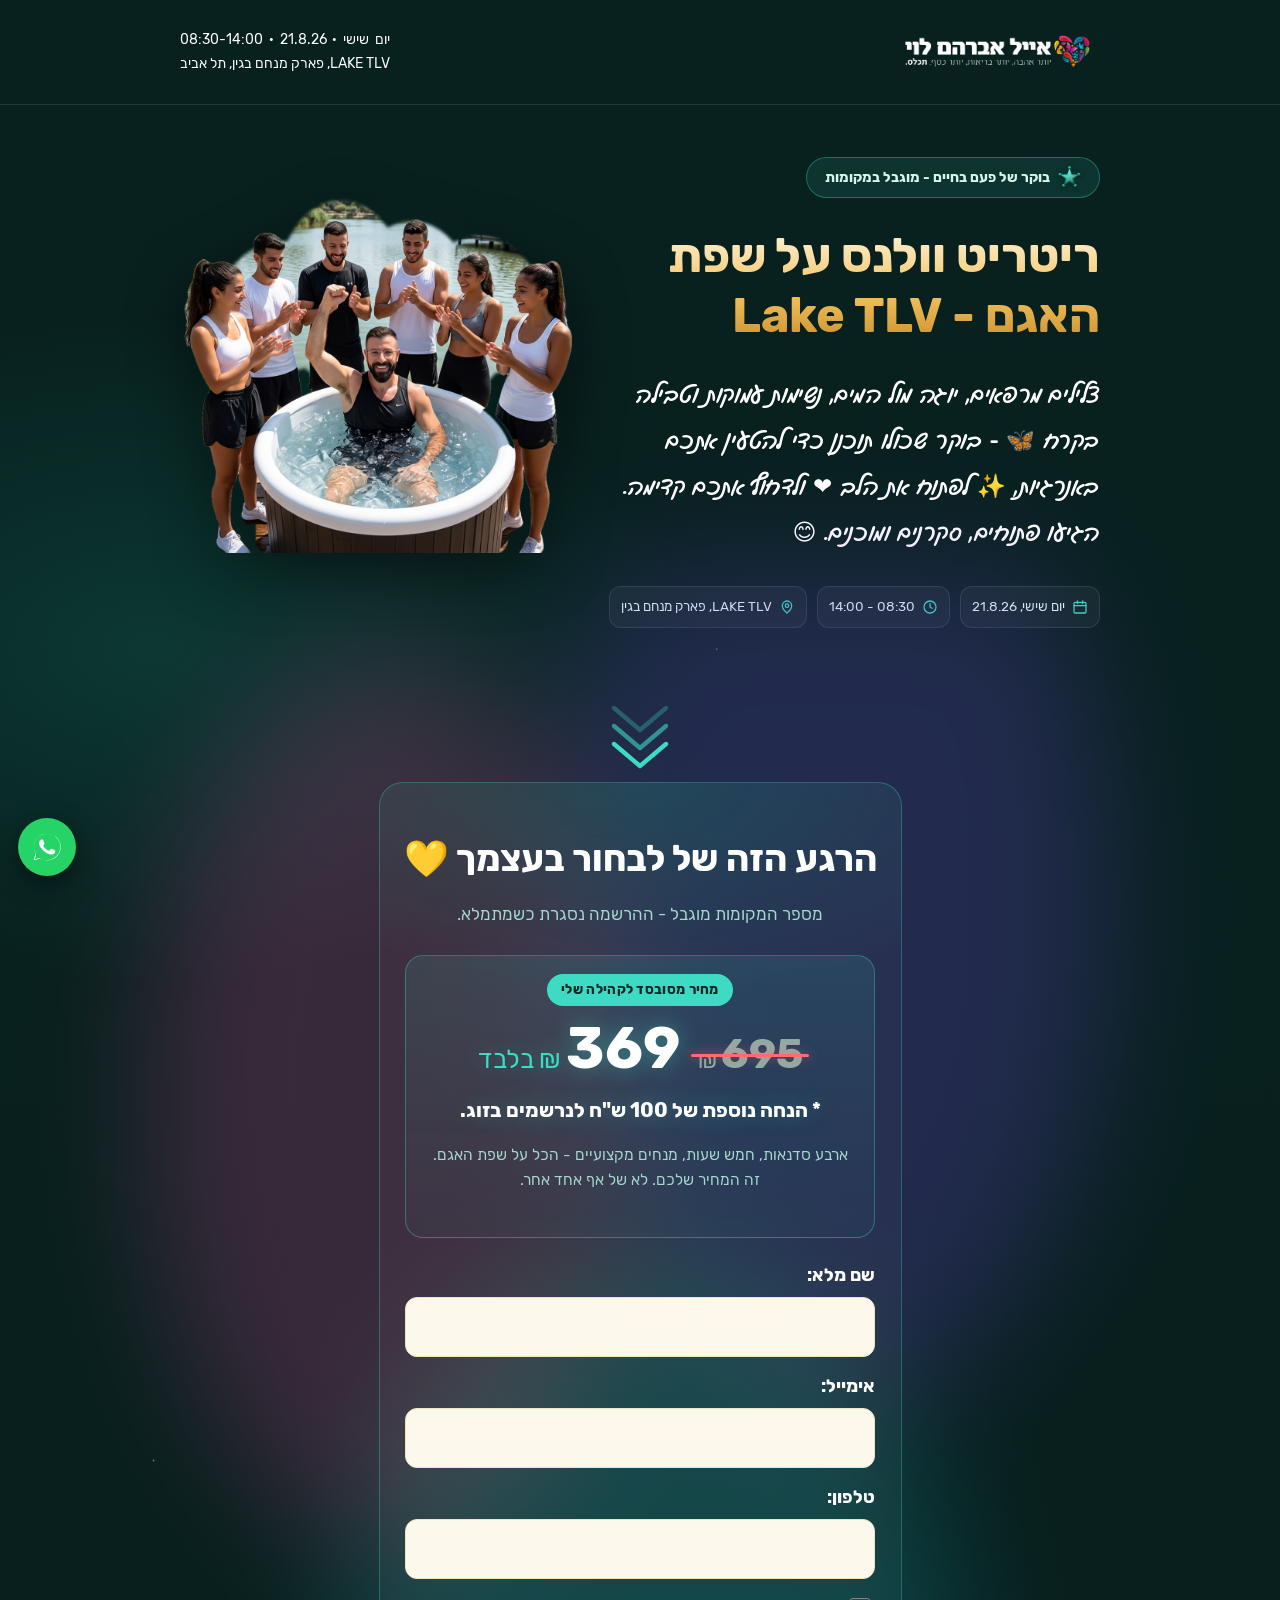
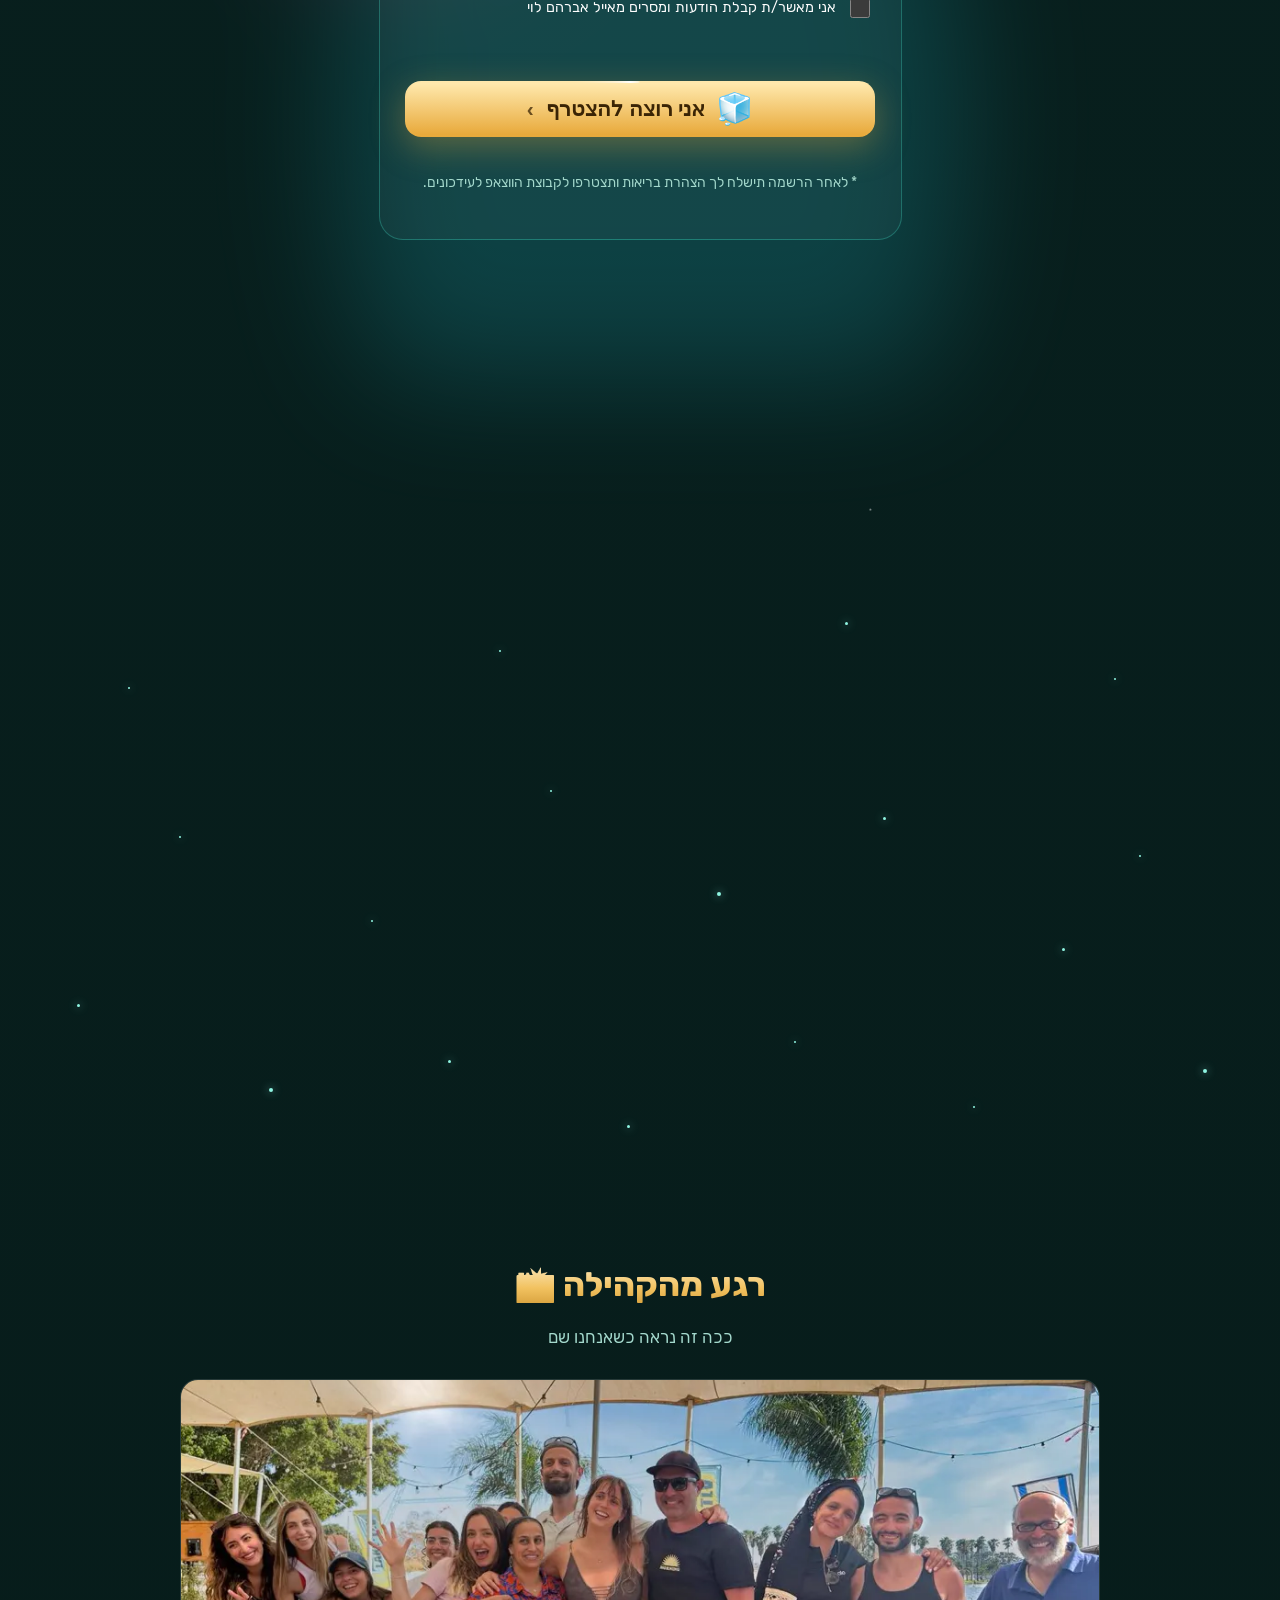
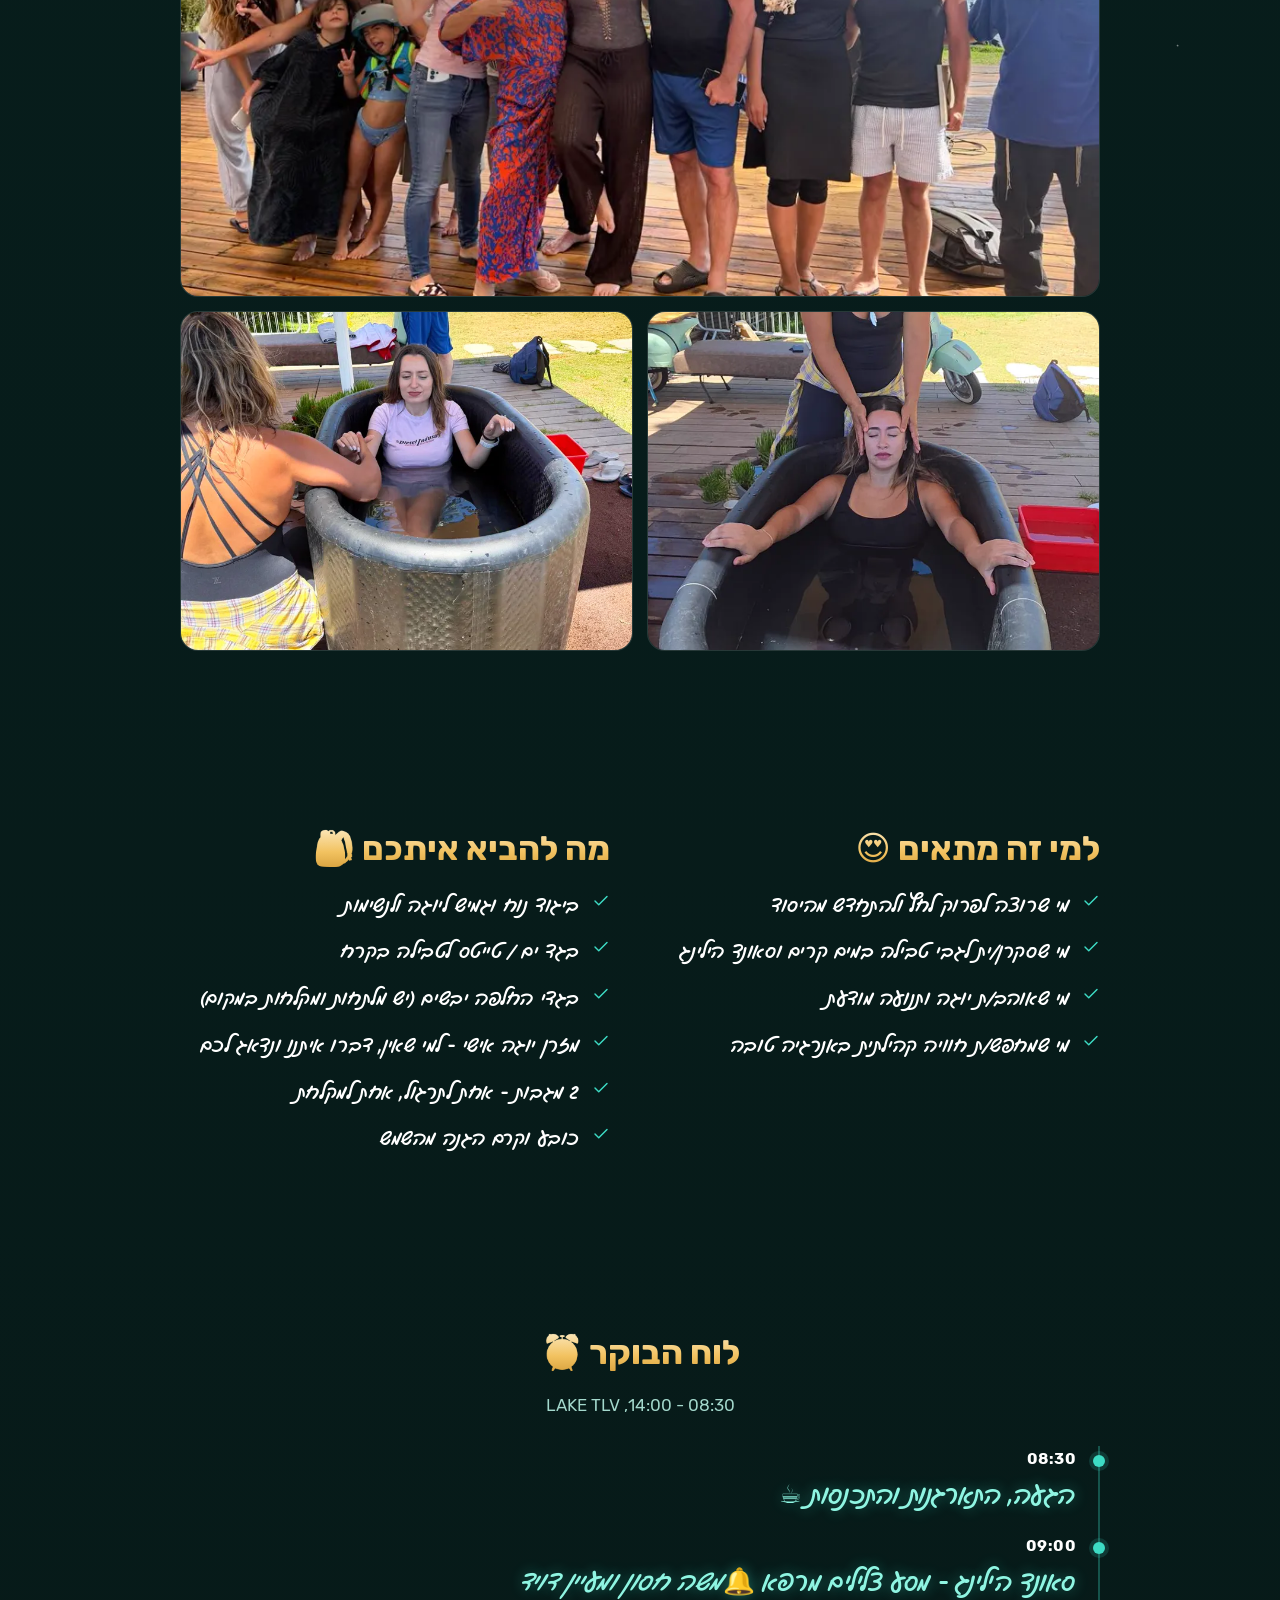
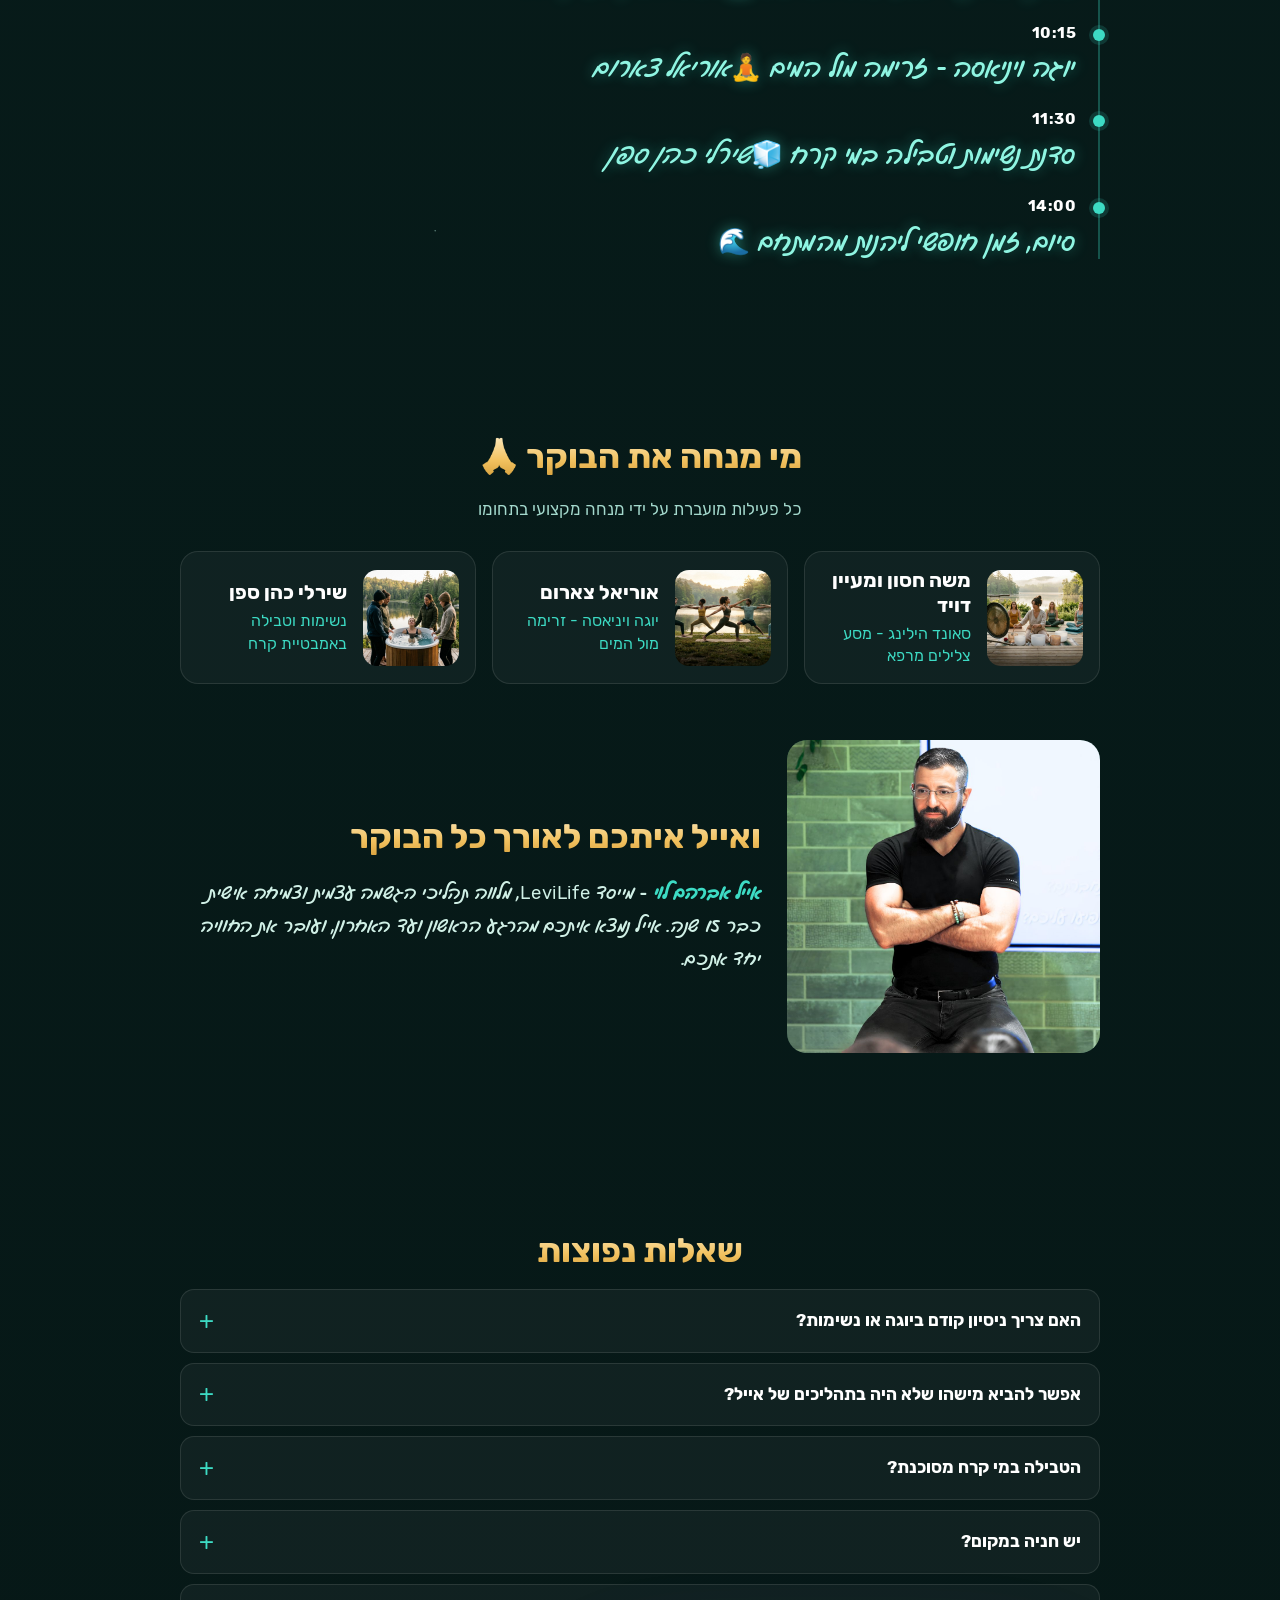
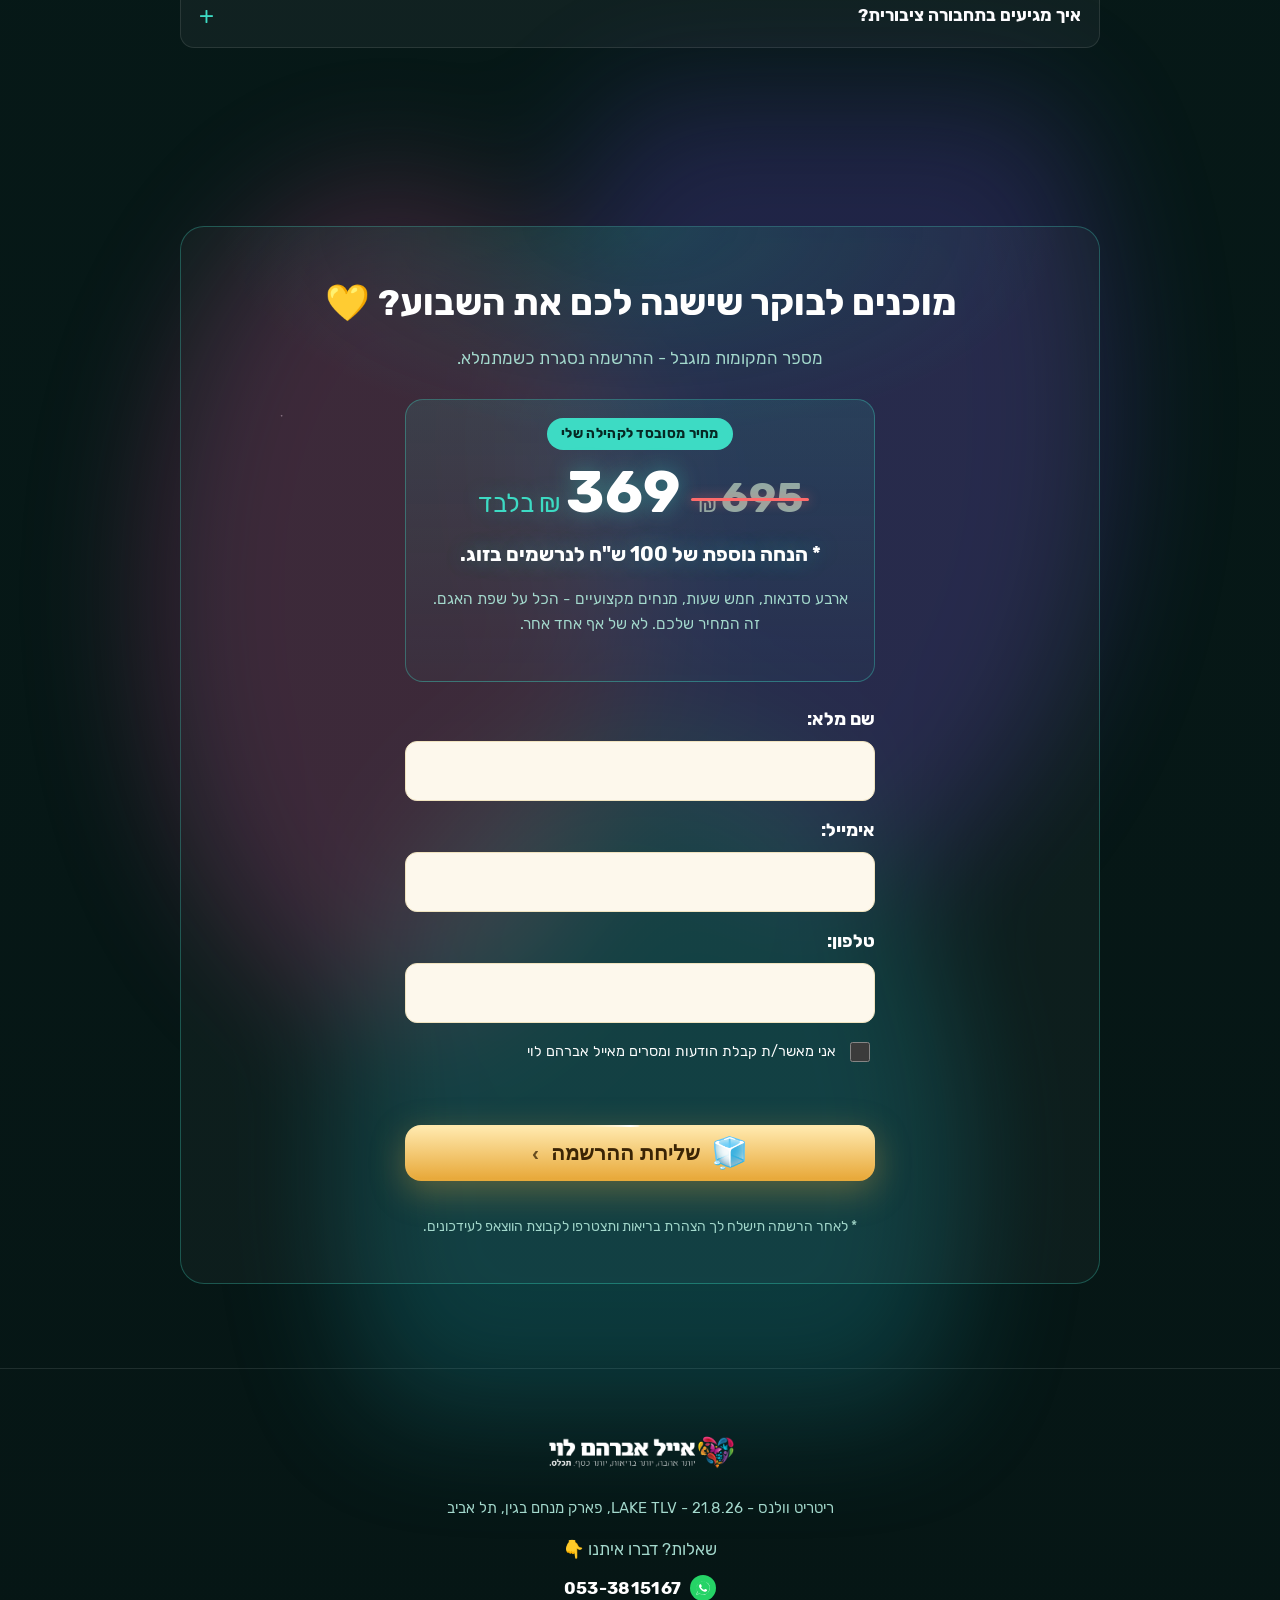
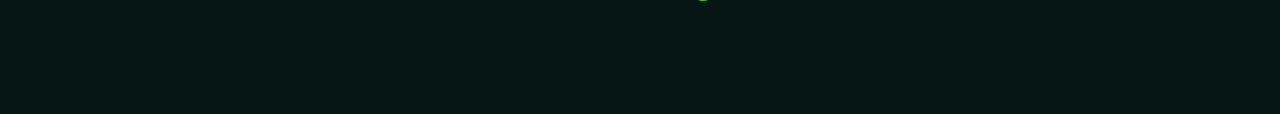
==== commit 14830916: "Update retreat end time to 14:00" ====
--- a/index.html
+++ b/index.html
@@ -3,7 +3,7 @@
 <head>
 <meta charset="utf-8">
 <meta name="viewport" content="width=device-width,initial-scale=1">
-<meta name="description" content="ריטריט וולנס על שפת האגם - סאונד הילינג, יוגה, נשימות וטבילה במי קרח. יום שישי 21.8.26, 08:30-13:30, LAKE TLV - פארק מנחם בגין, תל אביב.">
+<meta name="description" content="ריטריט וולנס על שפת האגם - סאונד הילינג, יוגה, נשימות וטבילה במי קרח. יום שישי 21.8.26, 08:30-14:00, LAKE TLV - פארק מנחם בגין, תל אביב.">
 </head>
 <body>
 <title>ריטריט וולנס - יום של פעם בחיים | LeviLife</title>
@@ -449,7 +449,7 @@
 <div class="bar">
   <div class="wrap">
     <img class="logo-img" src="assets/logo.png" alt="LeviLife">
-    <div class="bar-meta"><span>יום שישי · 21.8.26 · 08:30-13:30</span><span>LAKE TLV, פארק מנחם בגין, תל אביב</span></div>
+    <div class="bar-meta"><span>יום שישי · 21.8.26 · 08:30-14:00</span><span>LAKE TLV, פארק מנחם בגין, תל אביב</span></div>
   </div>
 </div>
 
@@ -478,7 +478,7 @@
       <p class="lead">צלילים מרפאים, יוגה מול המים, נשימות עמוקות וטבילה בקרח 🦋 - בוקר שכולו תוכנן כדי להטעין אתכם באנרגיות, ✨ לפתוח את הלב ❤️ ולדחוף אתכם קדימה. הגיעו פתוחים, סקרנים ומוכנים. 😊</p>
       <ul class="facts">
         <li><svg class="ico" viewBox="0 0 24 24" aria-hidden="true"><rect x="3" y="5" width="18" height="16" rx="2"/><path d="M8 3v4M16 3v4M3 10h18"/></svg><b>יום שישי, 21.8.26</b></li>
-        <li><svg class="ico" viewBox="0 0 24 24" aria-hidden="true"><circle cx="12" cy="12" r="9"/><path d="M12 7v5l3 2"/></svg>08:30 - 13:30</li>
+        <li><svg class="ico" viewBox="0 0 24 24" aria-hidden="true"><circle cx="12" cy="12" r="9"/><path d="M12 7v5l3 2"/></svg>08:30 - 14:00</li>
         <li><svg class="ico" viewBox="0 0 24 24" aria-hidden="true"><path d="M12 21s7-5.6 7-11a7 7 0 1 0-14 0c0 5.4 7 11 7 11z"/><circle cx="12" cy="10" r="2.6"/></svg>LAKE TLV, פארק מנחם בגין</li>
       </ul>
     </div>
@@ -659,13 +659,13 @@
 <section>
   <div class="wrap rv">
     <h2 class="sec-t gold center">לוח הבוקר ⏰</h2>
-    <p class="sec-s center">08:30 - 13:30, LAKE TLV</p>
+    <p class="sec-s center">08:30 - 14:00, LAKE TLV</p>
     <ul class="time">
       <li><b>08:30</b><span>הגעה, התארגנות והתכנסות ☕</span></li>
       <li><b>09:00</b><span>סאונד הילינג - מסע צלילים מרפא 🔔<em>משה חסון ומעיין דויד</em></span></li>
       <li><b>10:15</b><span>יוגה ויניאסה - זרימה מול המים 🧘<em>אוריאל צארום</em></span></li>
       <li><b>11:30</b><span>סדנת נשימות וטבילה במי קרח 🧊<em>שירלי כהן ספן</em></span></li>
-      <li><b>13:30</b><span>סיום, זמן חופשי ליהנות מהמתחם 🌊</span></li>
+      <li><b>14:00</b><span>סיום, זמן חופשי ליהנות מהמתחם 🌊</span></li>
     </ul>
   </div>
 </section>
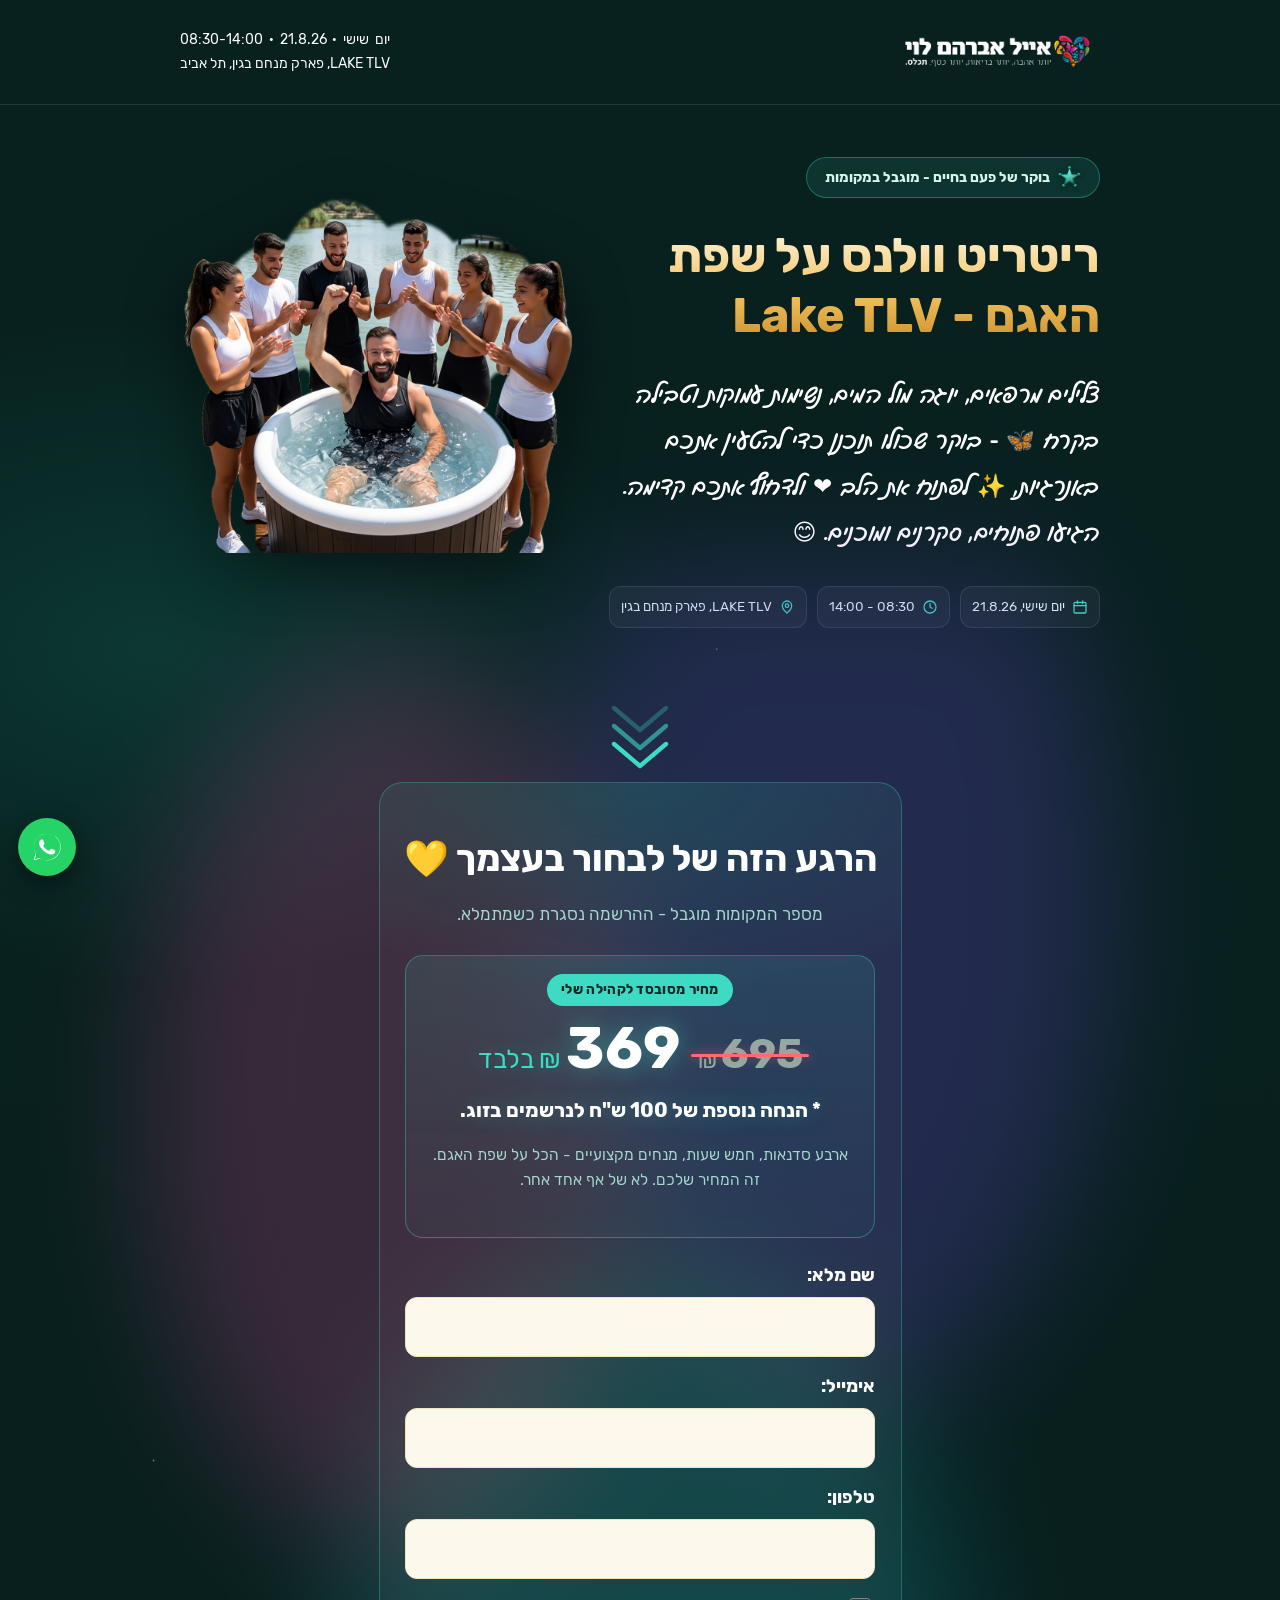
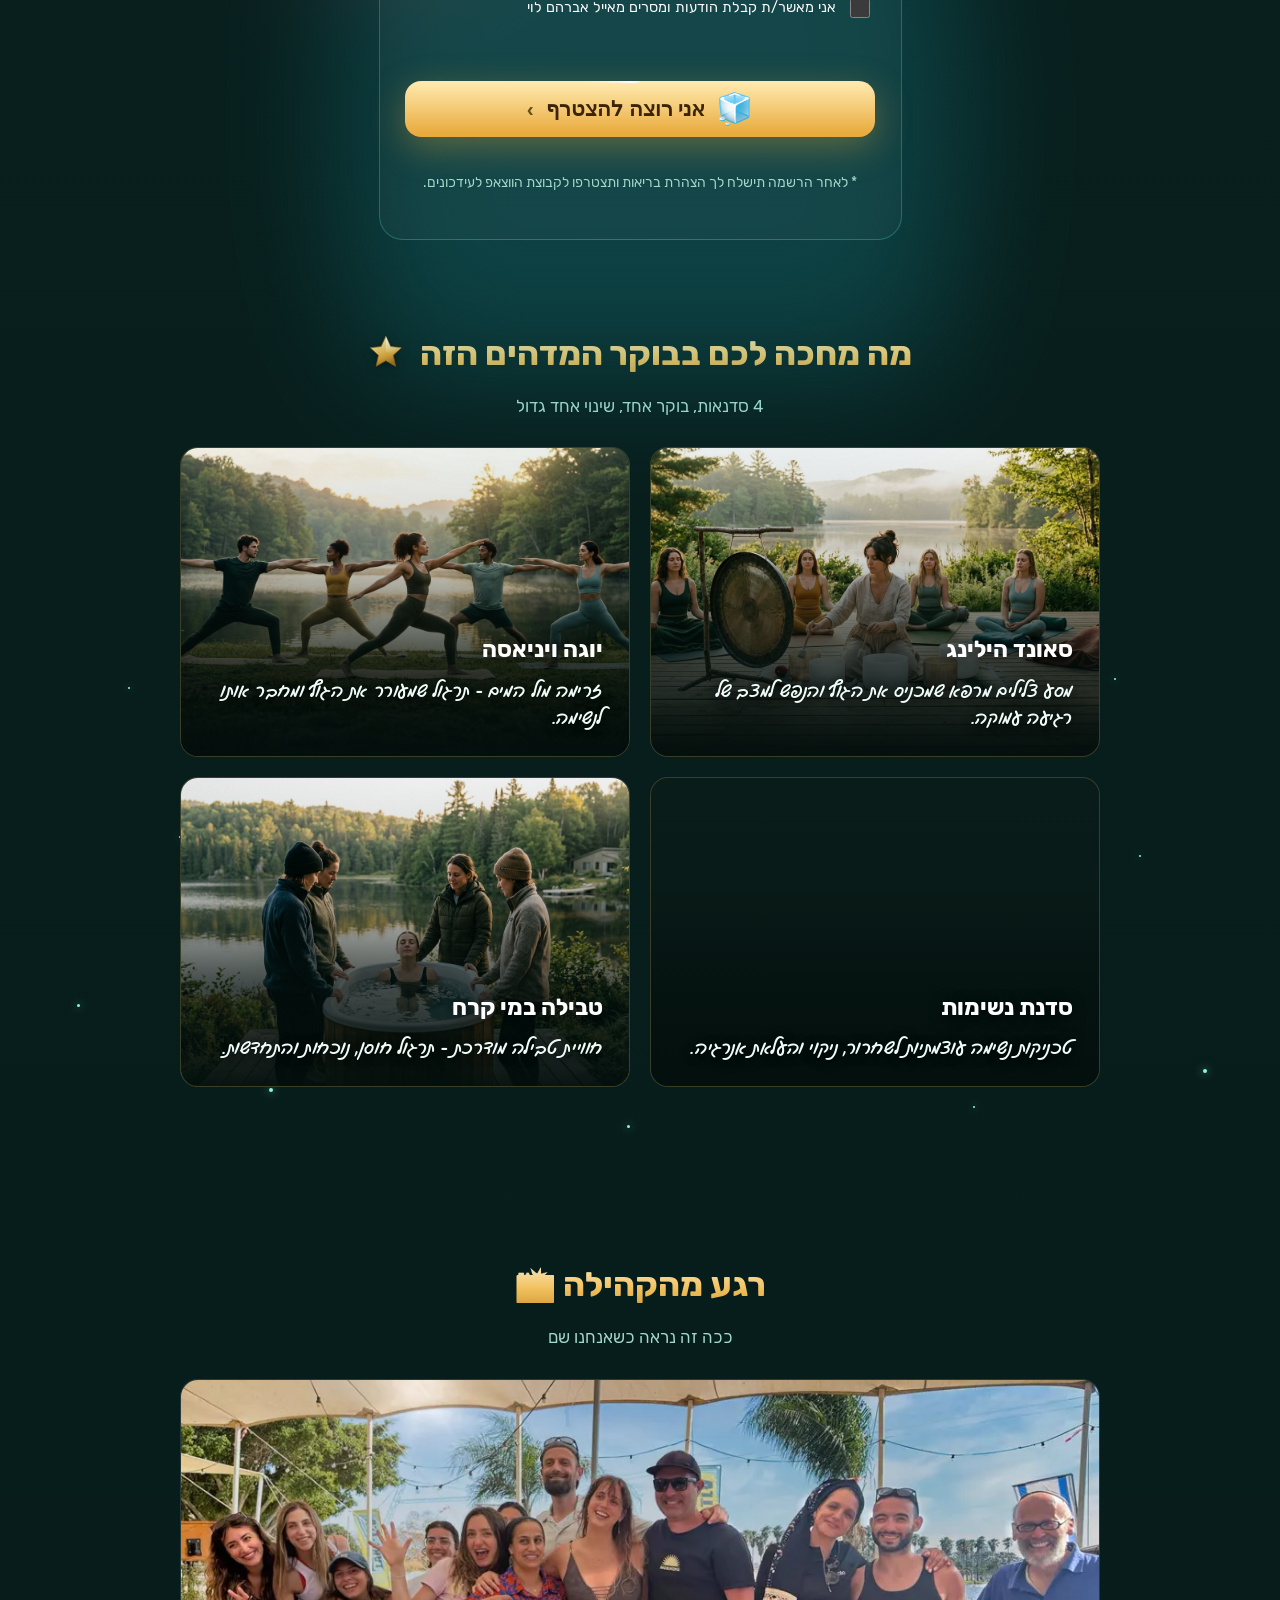
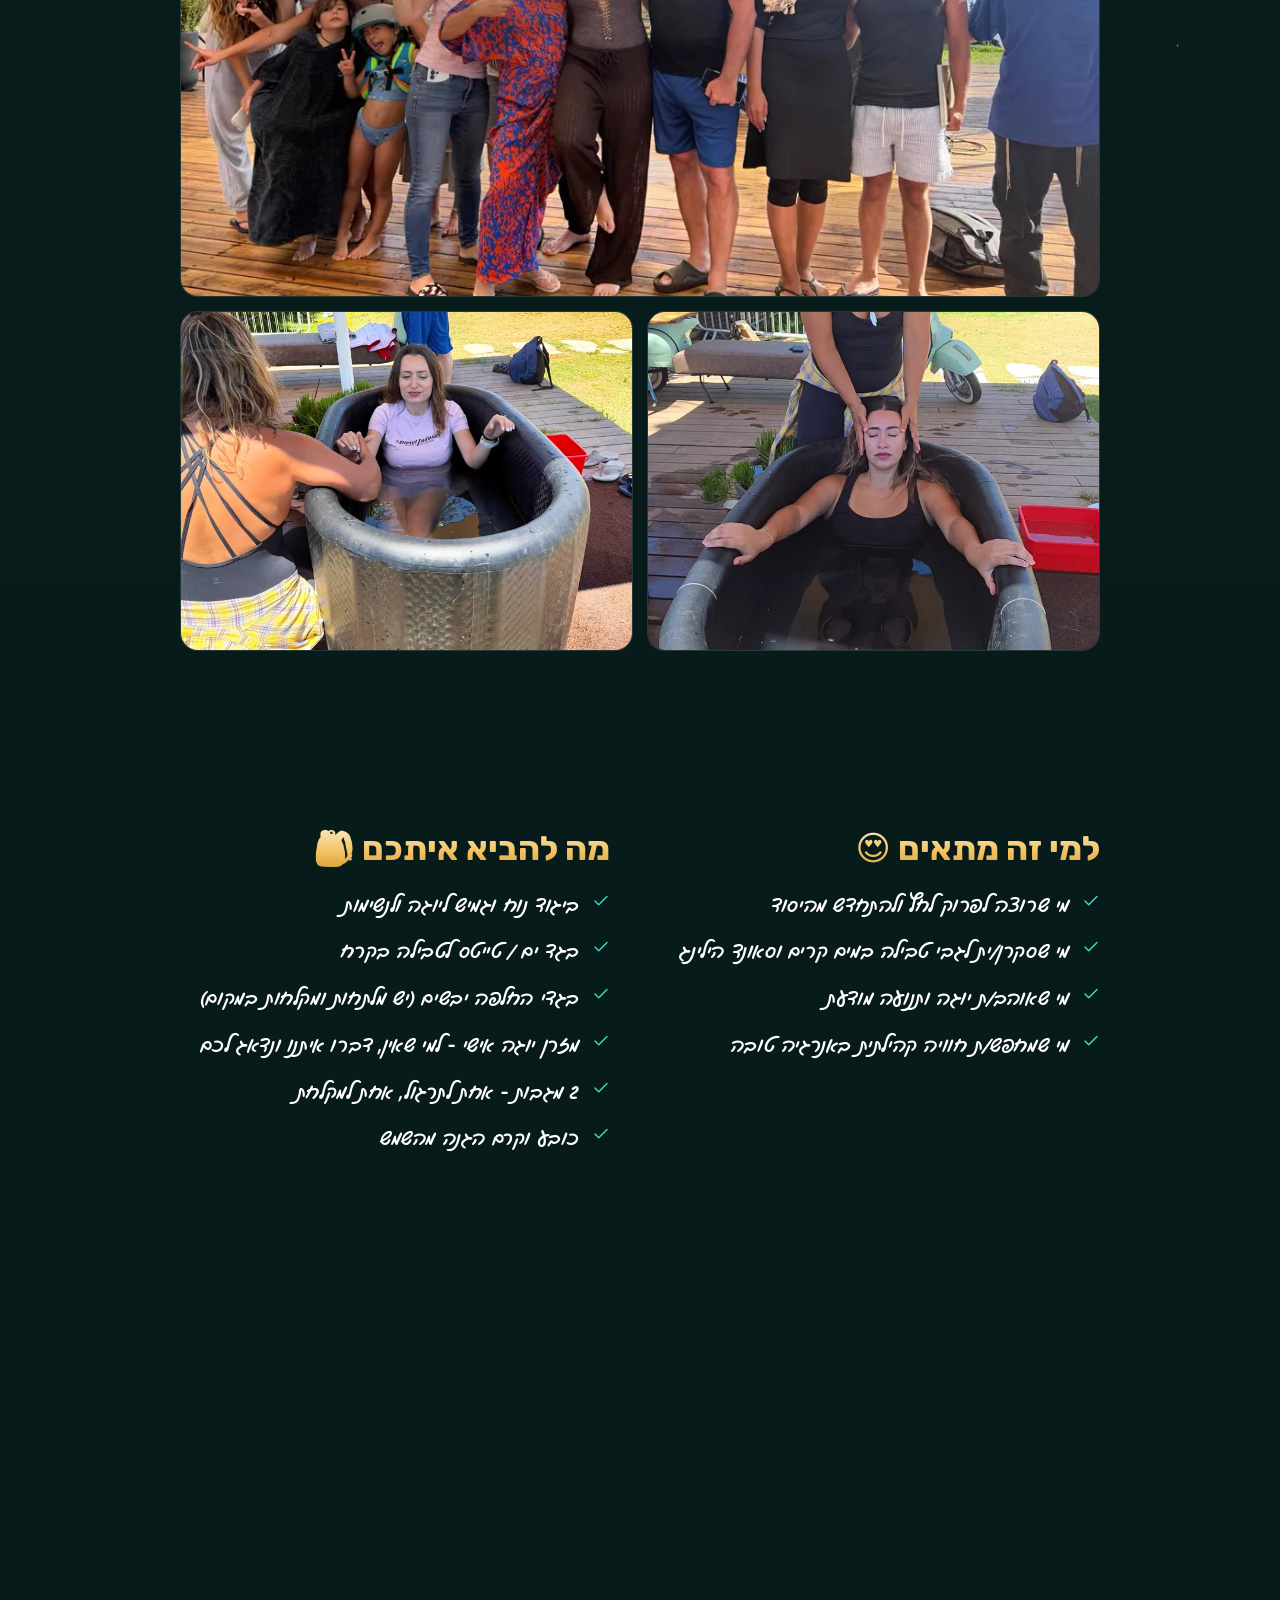
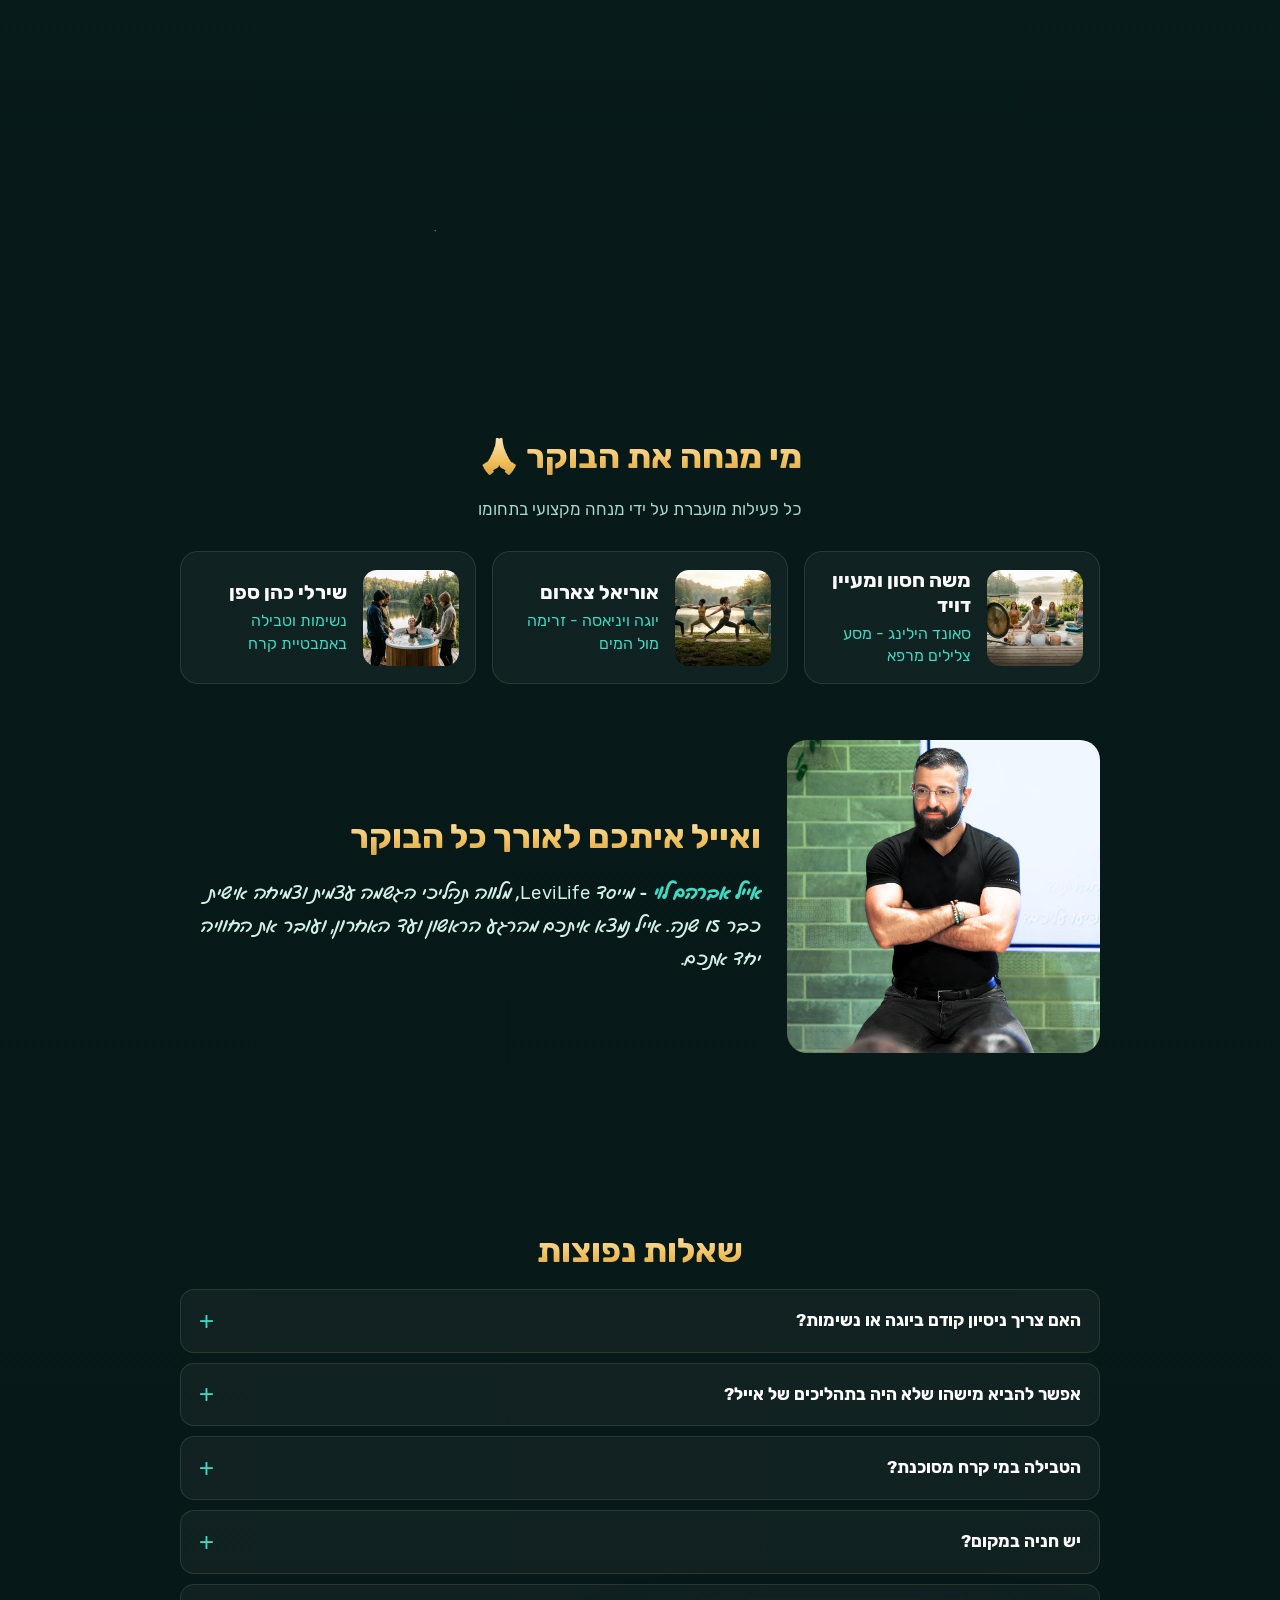
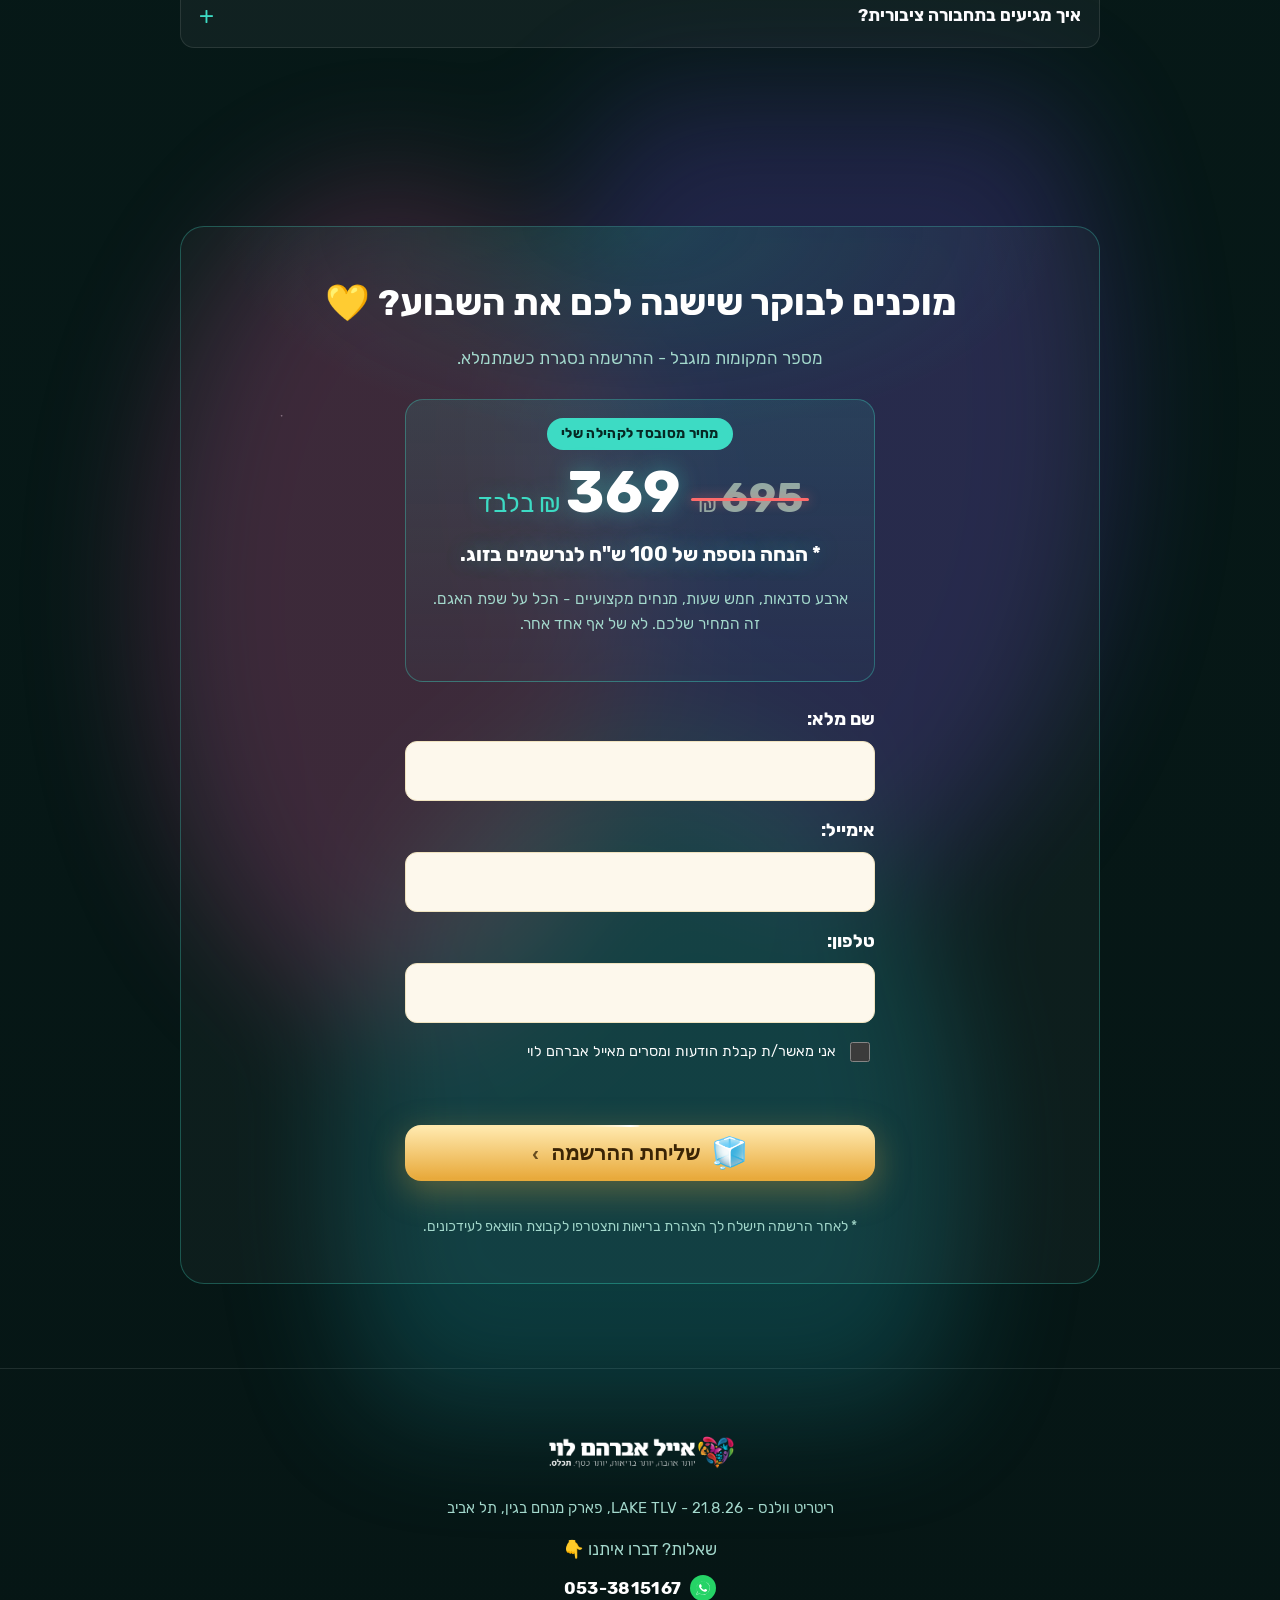
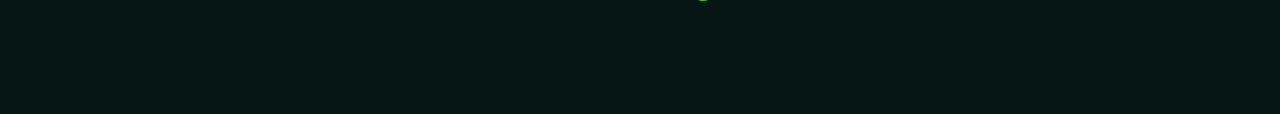
==== commit 1e859404: "Raise the hero photo on mobile" ====
--- a/index.html
+++ b/index.html
@@ -381,7 +381,8 @@
 @media (max-width:860px){
   .hero-grid{grid-template-columns:1fr; gap:20px}
   .facts{flex-wrap:wrap; gap:9px; font-size:14px}
-  .hero-img{order:-1; margin-bottom:4px}
+  .hero{padding-top:18px}
+  .hero-img{order:-1; margin:-14px 0 4px}
   .hero-img img{max-width:340px}
   .g4{grid-template-columns:1fr 1fr}
   .g2,.bio{grid-template-columns:1fr}
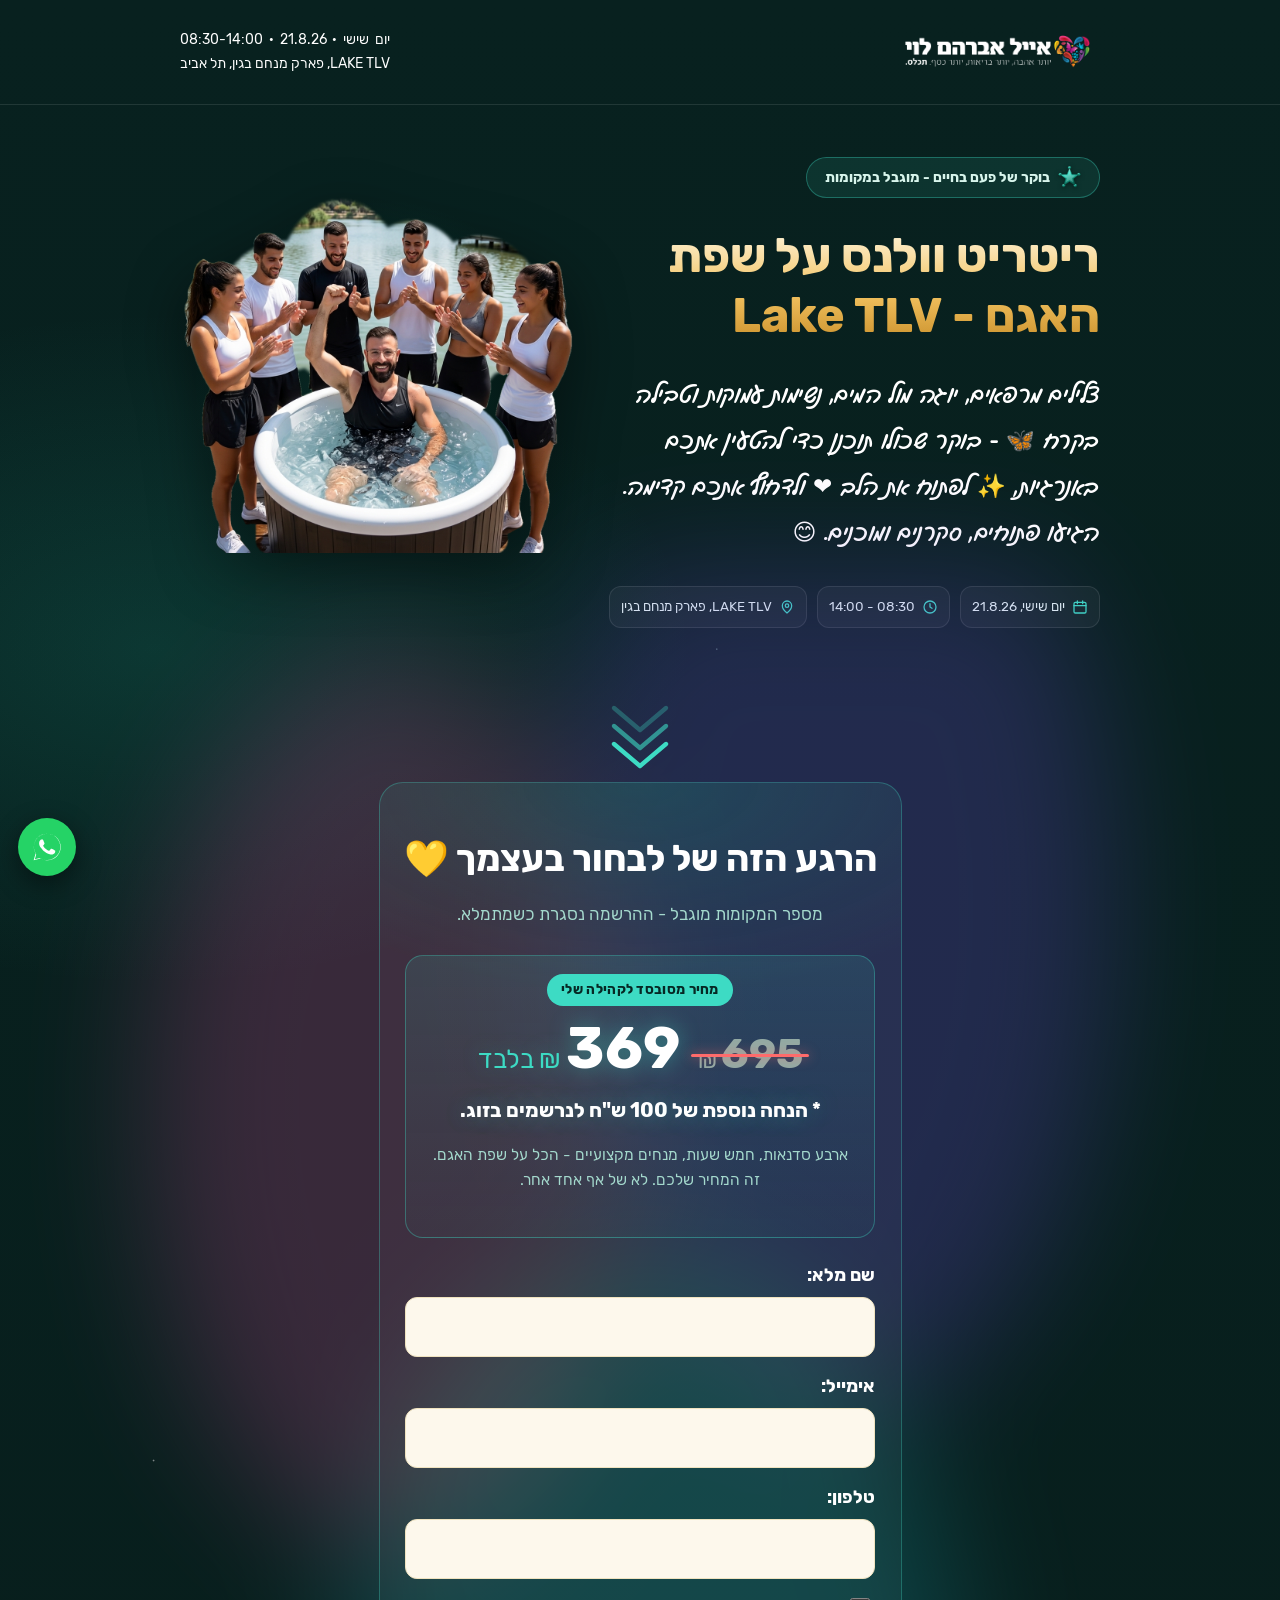
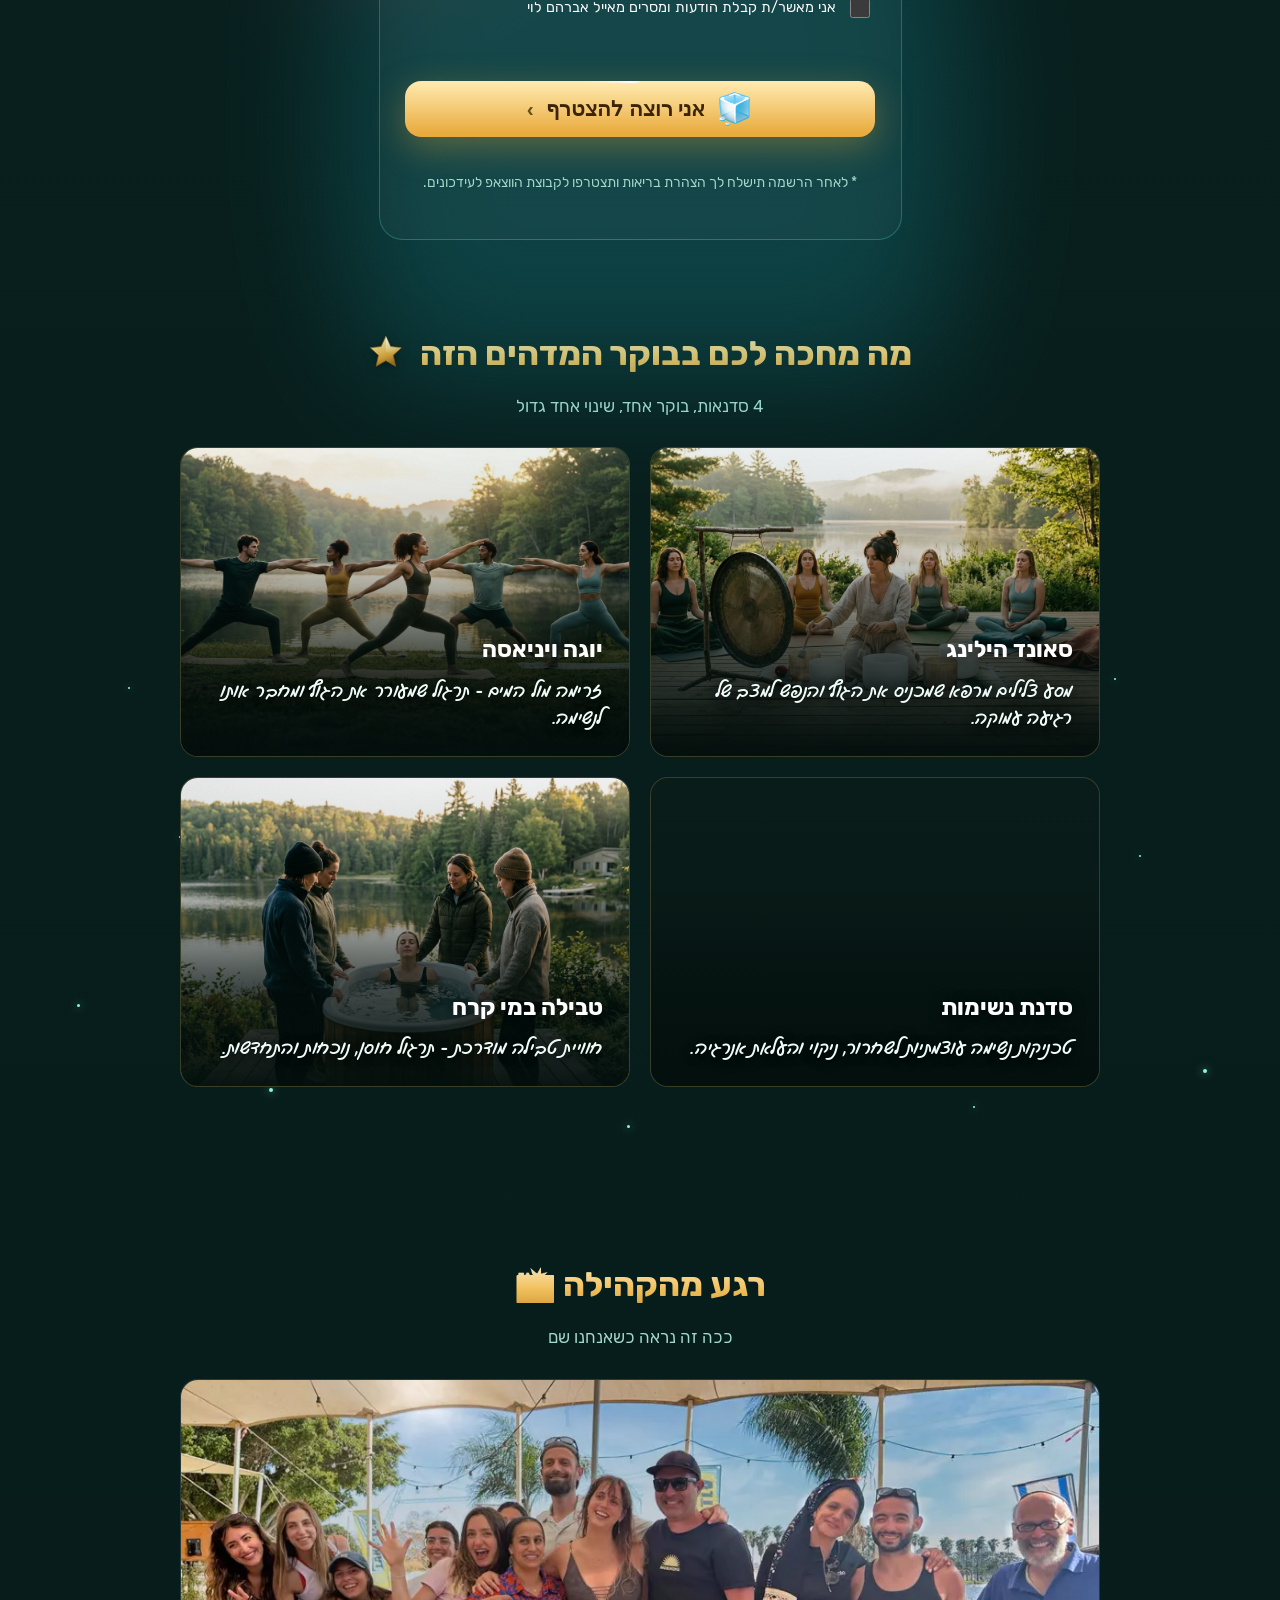
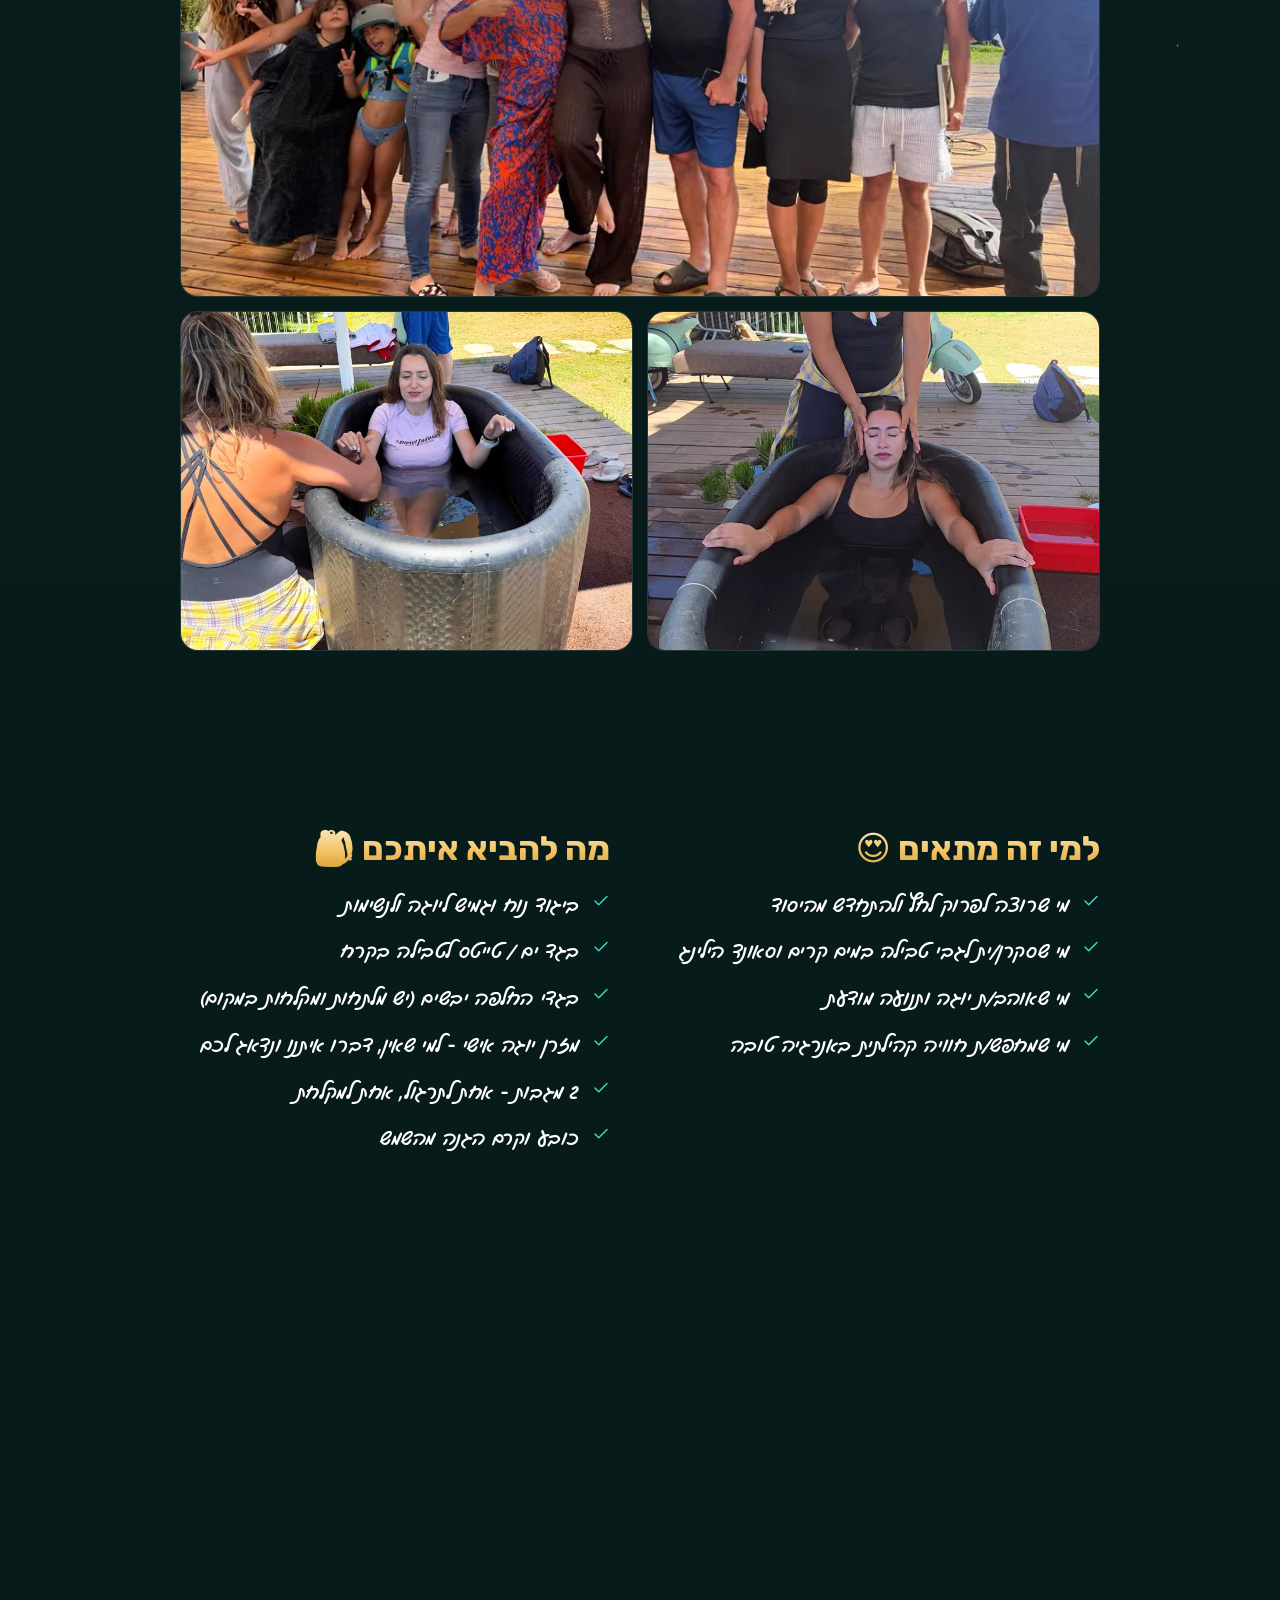
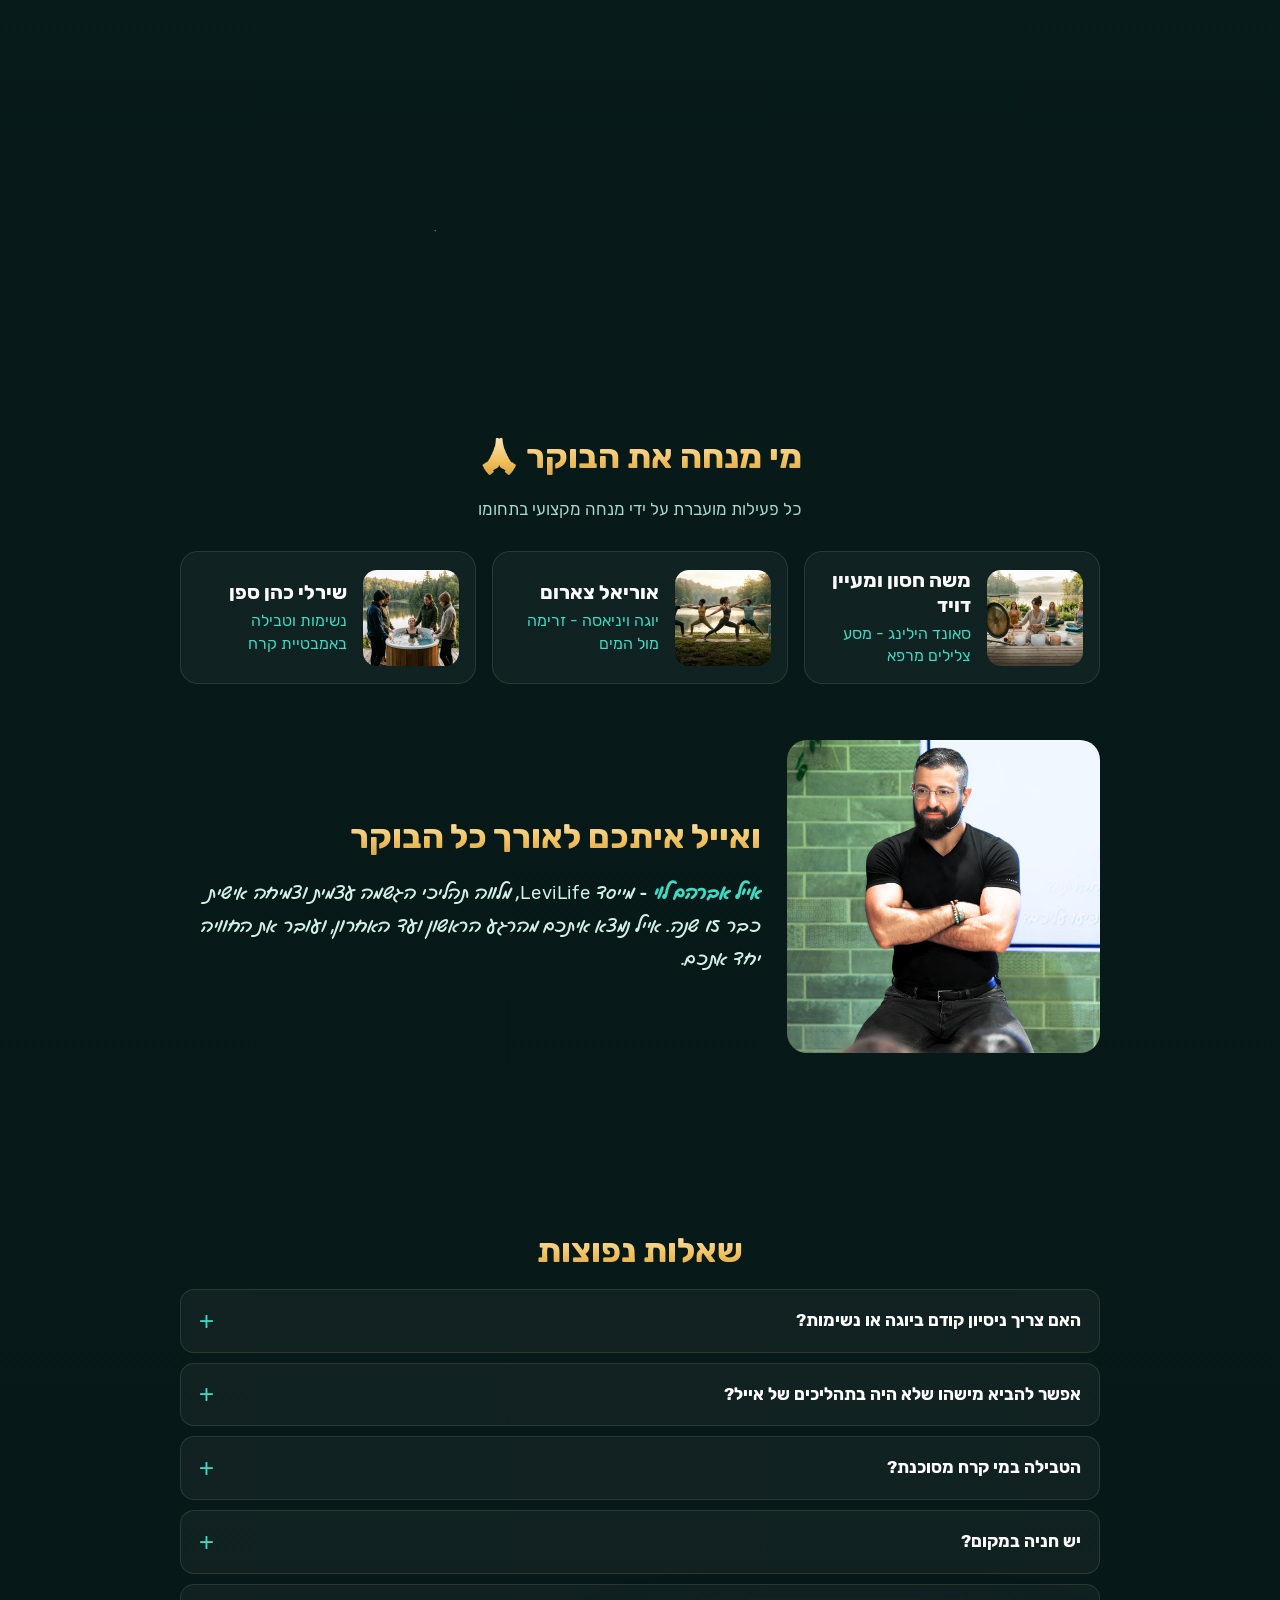
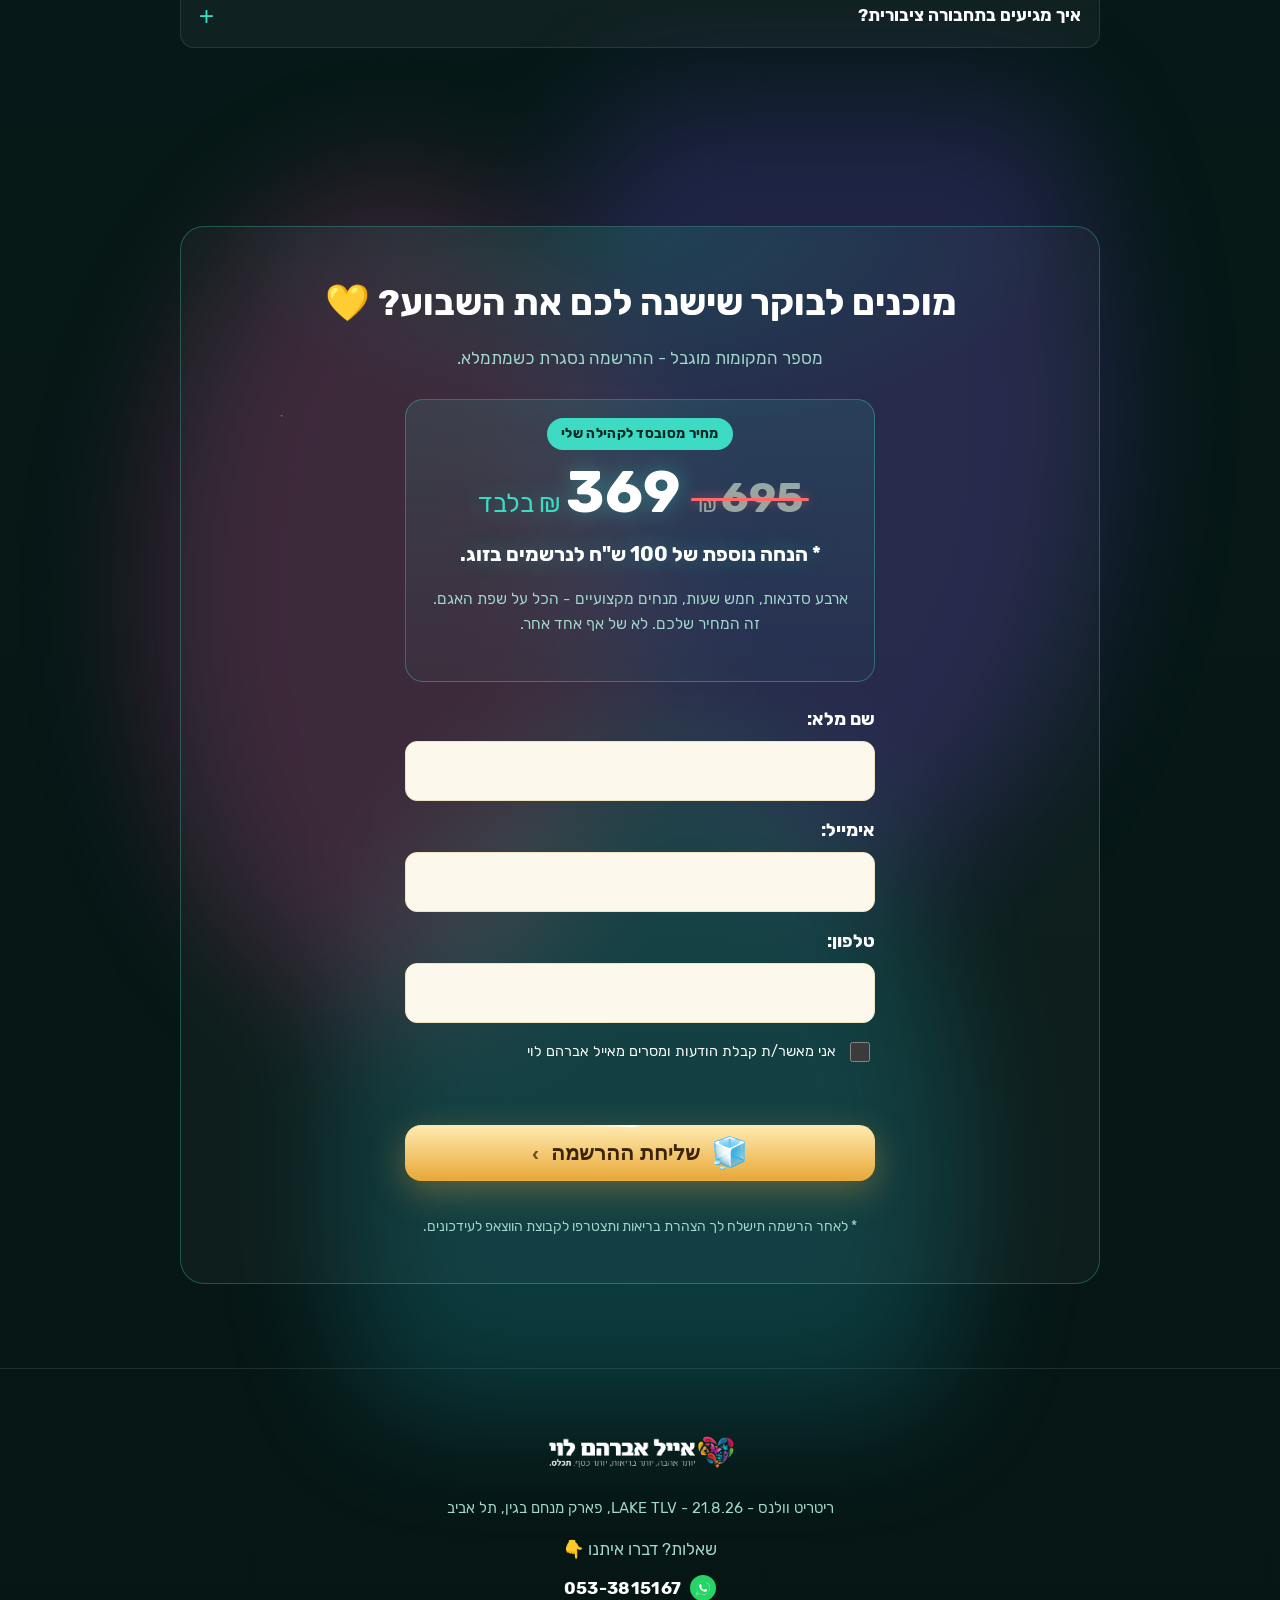
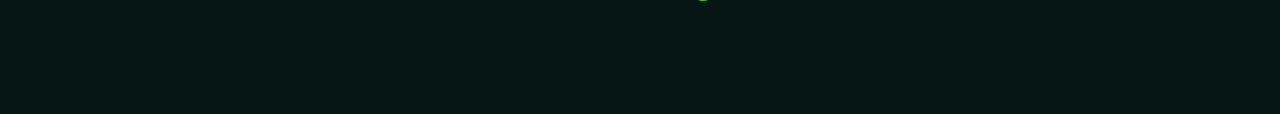
==== commit 5dfd998c: "Animated red underline under the word bilvad" ====
--- a/index.html
+++ b/index.html
@@ -444,6 +444,21 @@
 footer p{margin:3px 0}
 footer .ask{margin:14px 0 8px}
 .wa{margin-top:2px}
+.price-new small:last-child{position:relative}
+.price-new small:last-child::after{
+  content:""; position:absolute; inset-inline:-5px; bottom:-7px; height:3px;
+  background:#ff4d4d; border-radius:3px; transform-origin:right; transform:scaleX(0);
+  box-shadow:0 0 10px rgba(255,77,77,.7);
+  animation:underlineonly 3.4s ease-in-out infinite;
+}
+@keyframes underlineonly{
+  0%{transform:scaleX(0); opacity:1}
+  28%{transform:scaleX(1); opacity:1}
+  80%{transform:scaleX(1); opacity:1}
+  94%{transform:scaleX(1); opacity:0}
+  100%{transform:scaleX(0); opacity:0}
+}
+@media (prefers-reduced-motion:reduce){.price-new small:last-child::after{animation:none; transform:scaleX(1)}}
 </style>
 
 <div class="sky anim">
@@ -794,7 +809,7 @@
 </footer>
 
 <div class="sticky">
-  <a class="cta" href="#signup">להרשמה</a>
+  <a class="cta" href="#signup">אני בפנים 👍</a>
 </div>
 
 <a class="wa-float" href="https://wa.me/972533815167" target="_blank" rel="noopener" aria-label="שליחת הודעה בווצאפ למשרד">
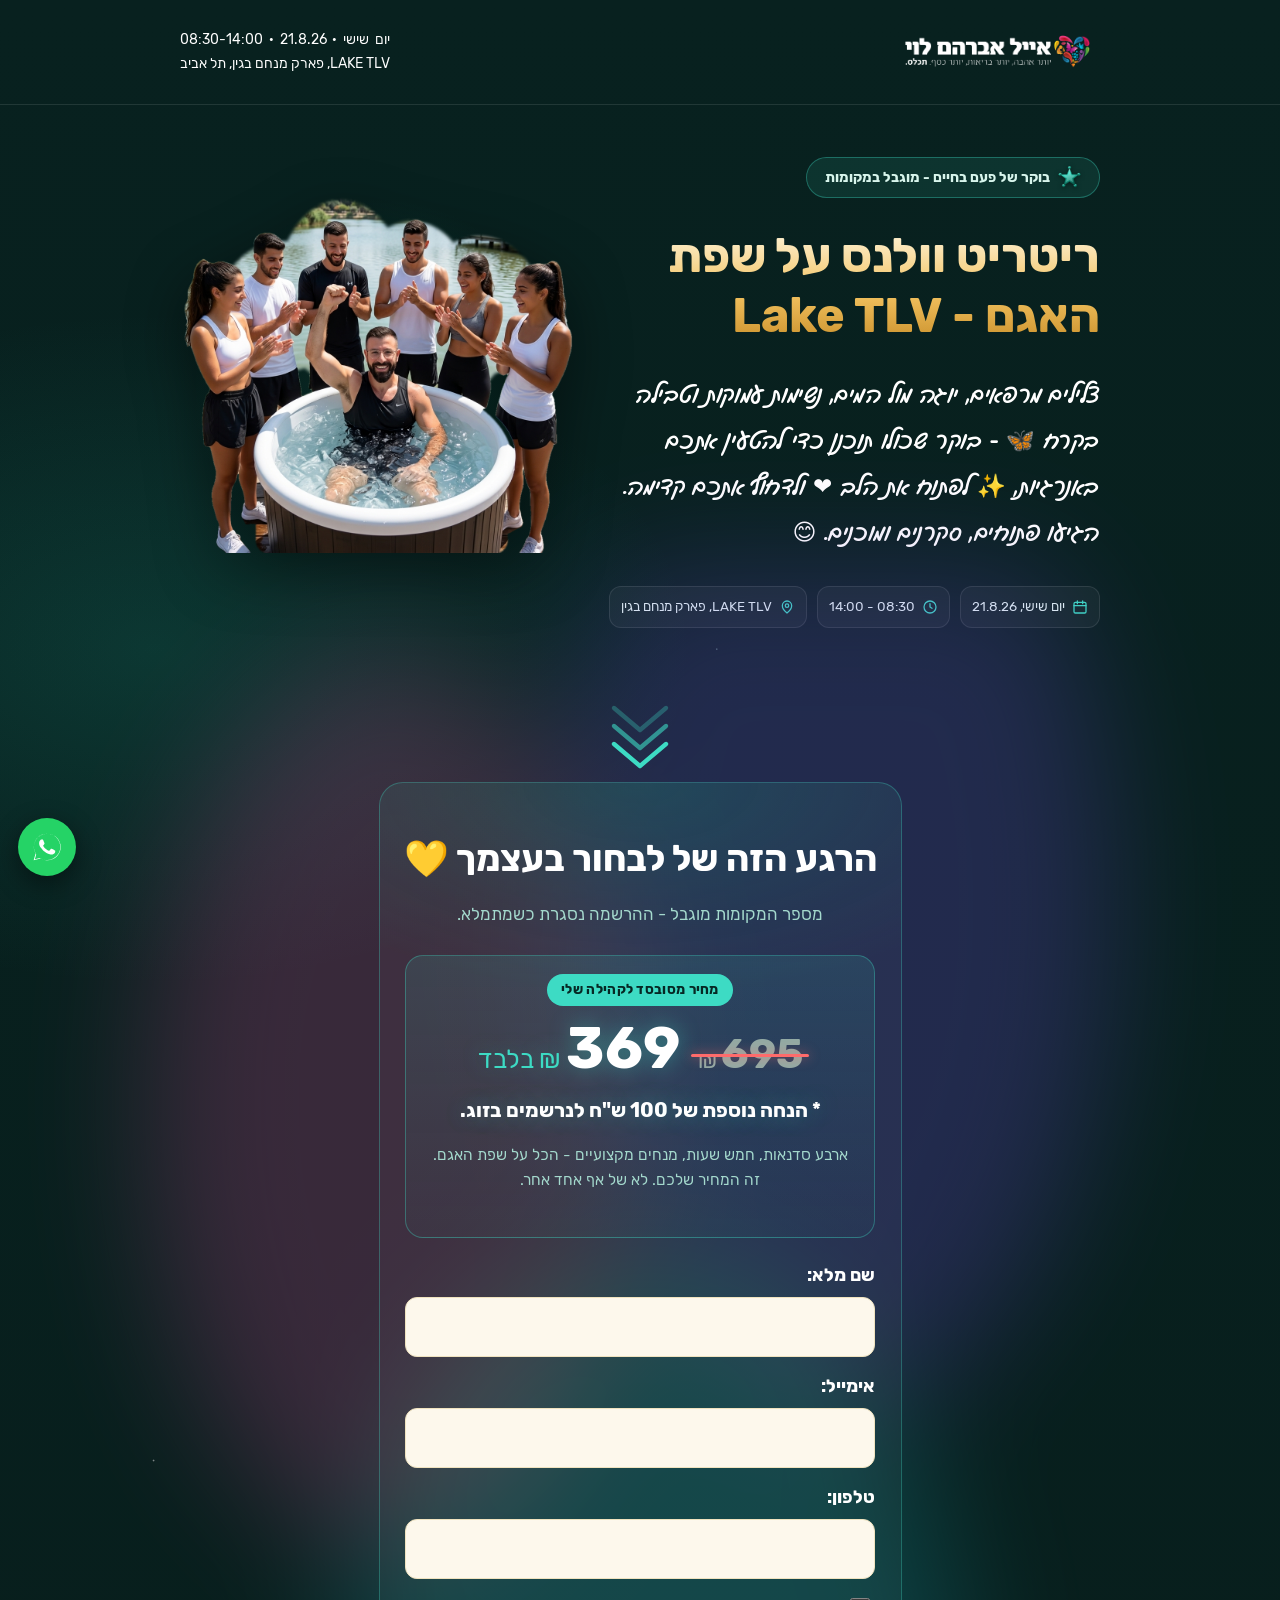
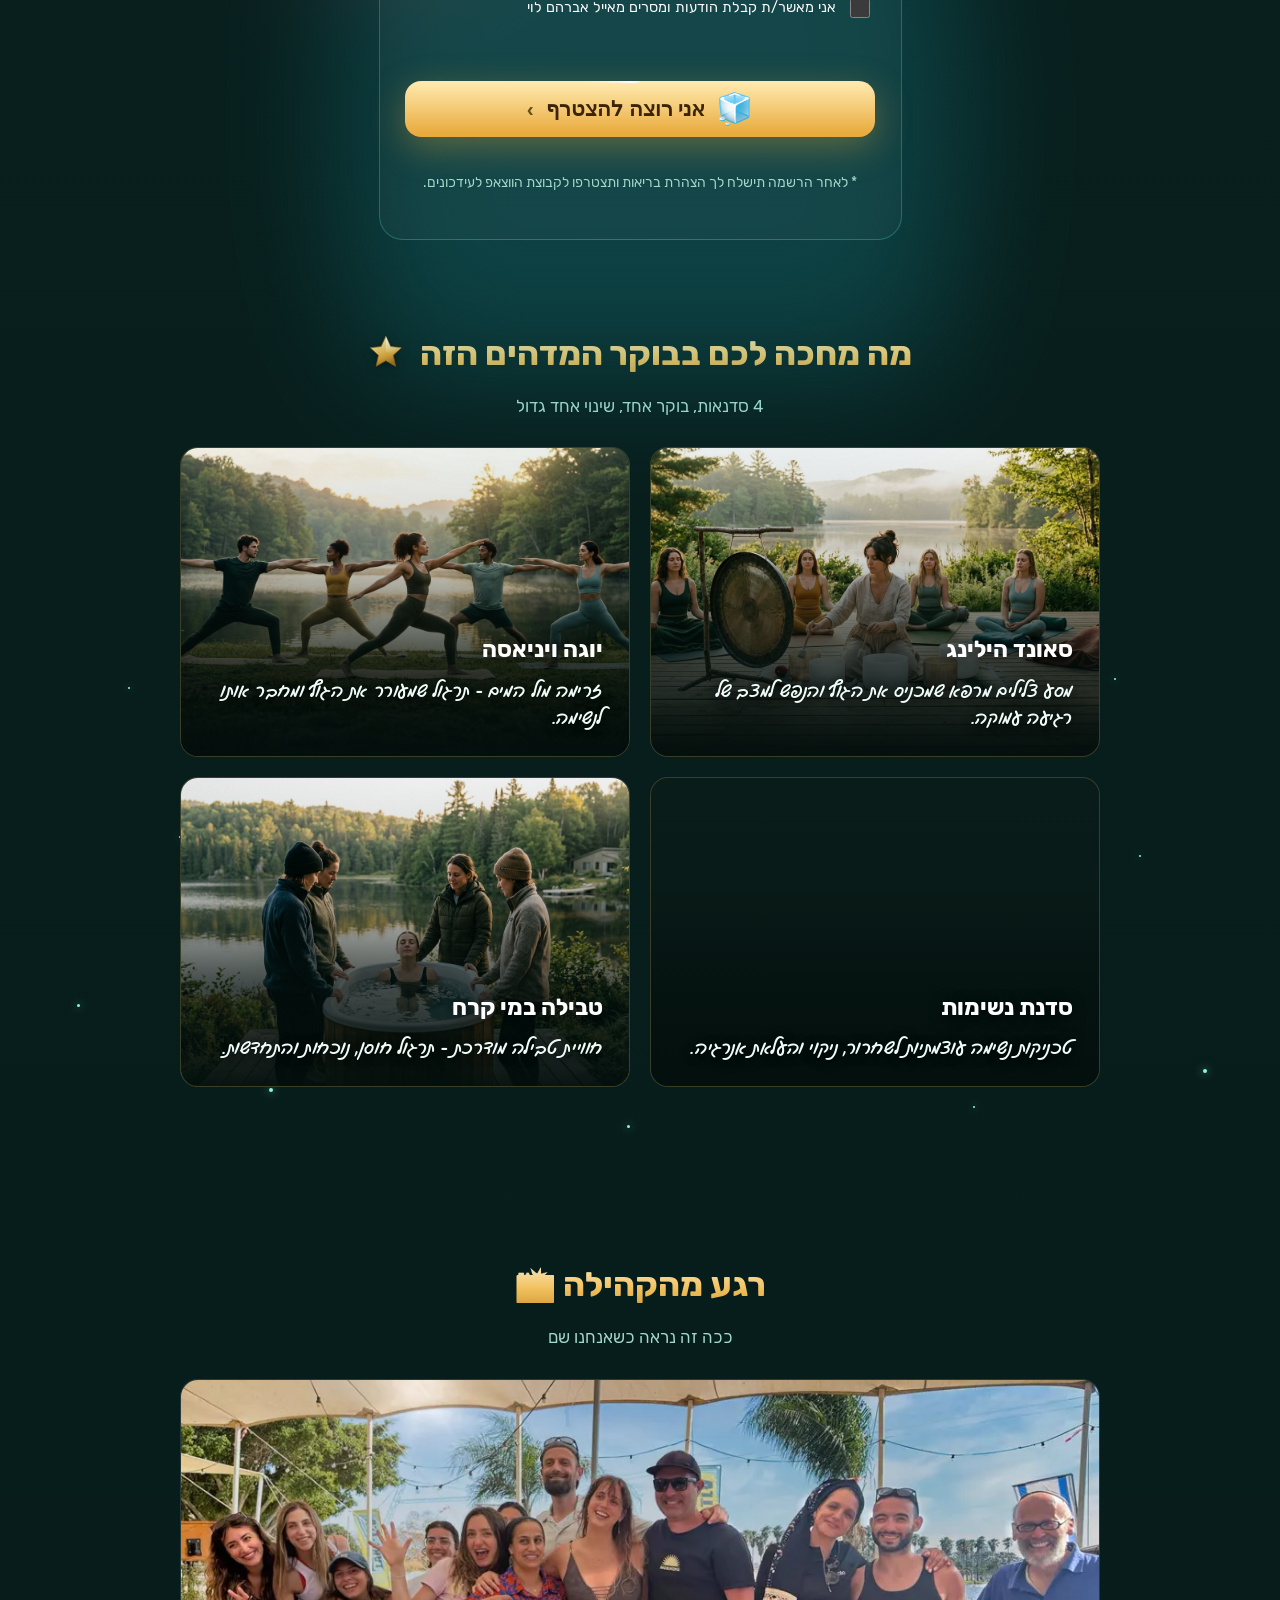
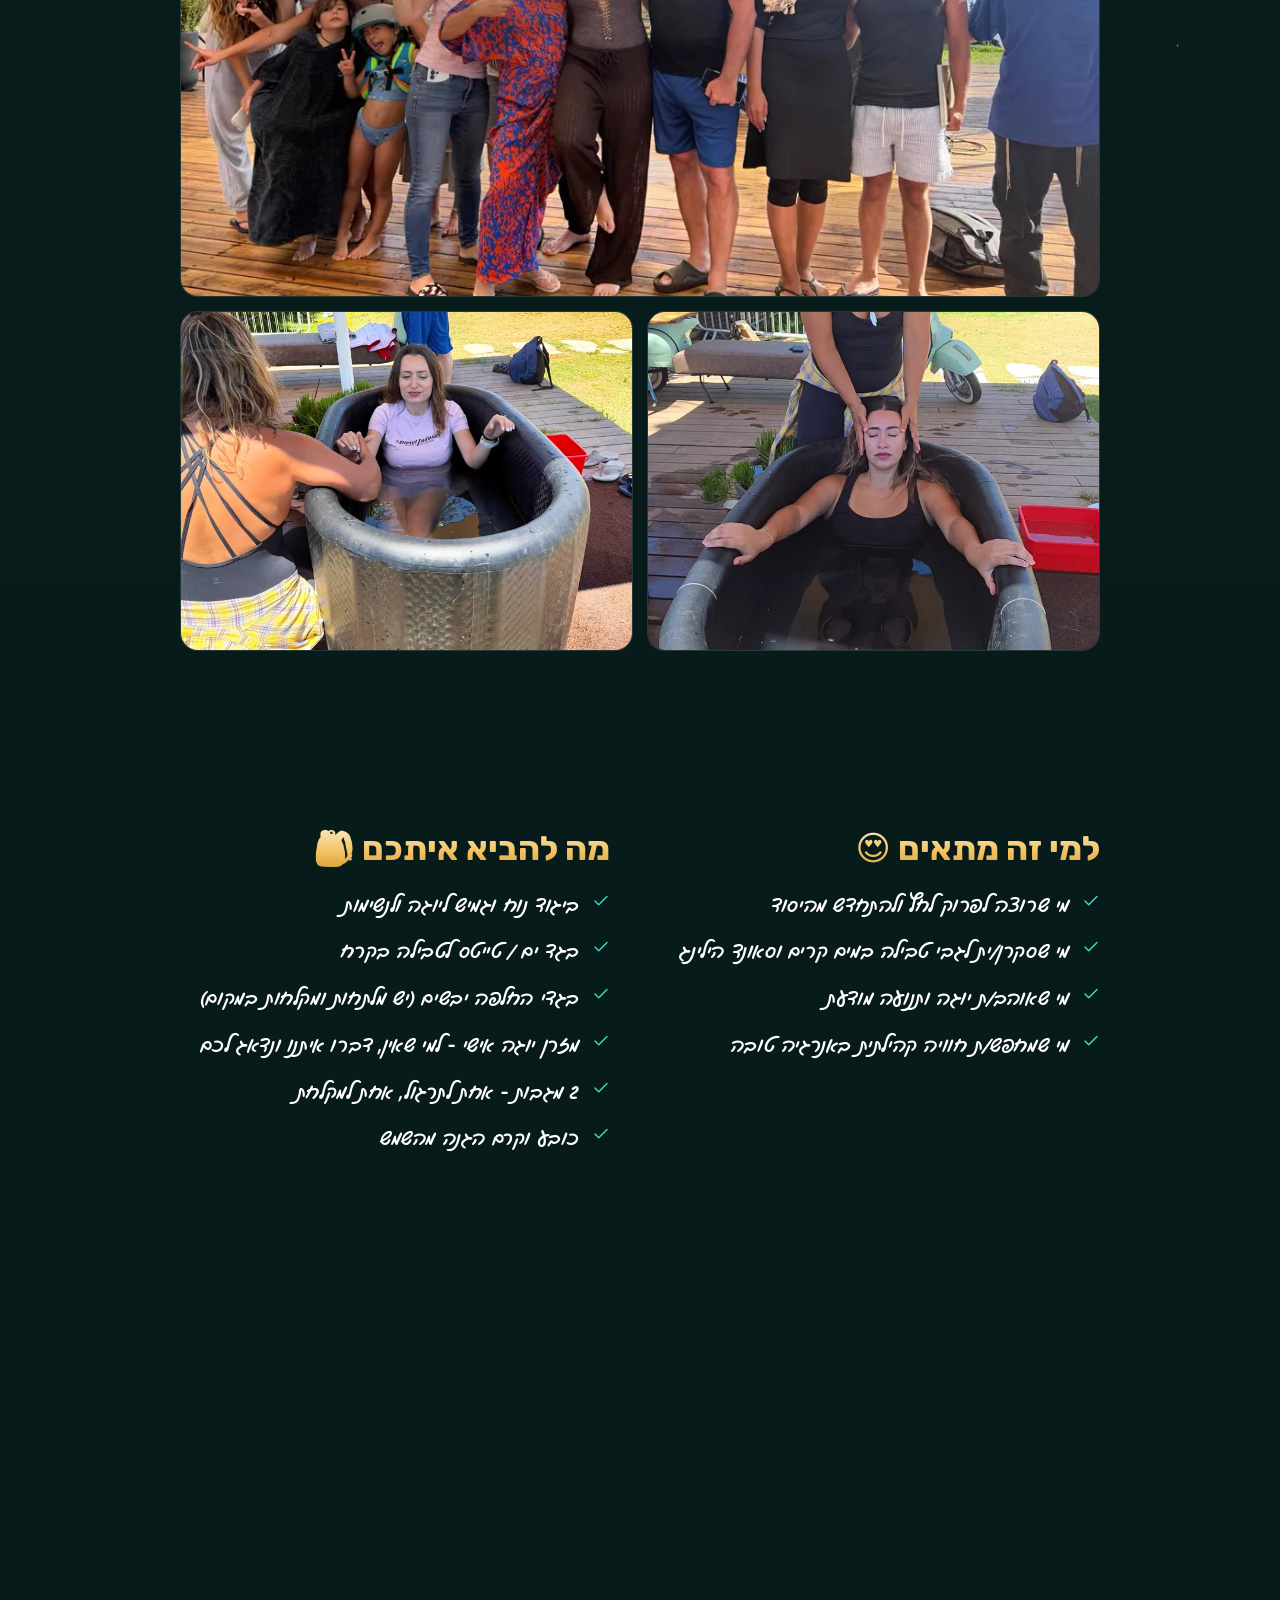
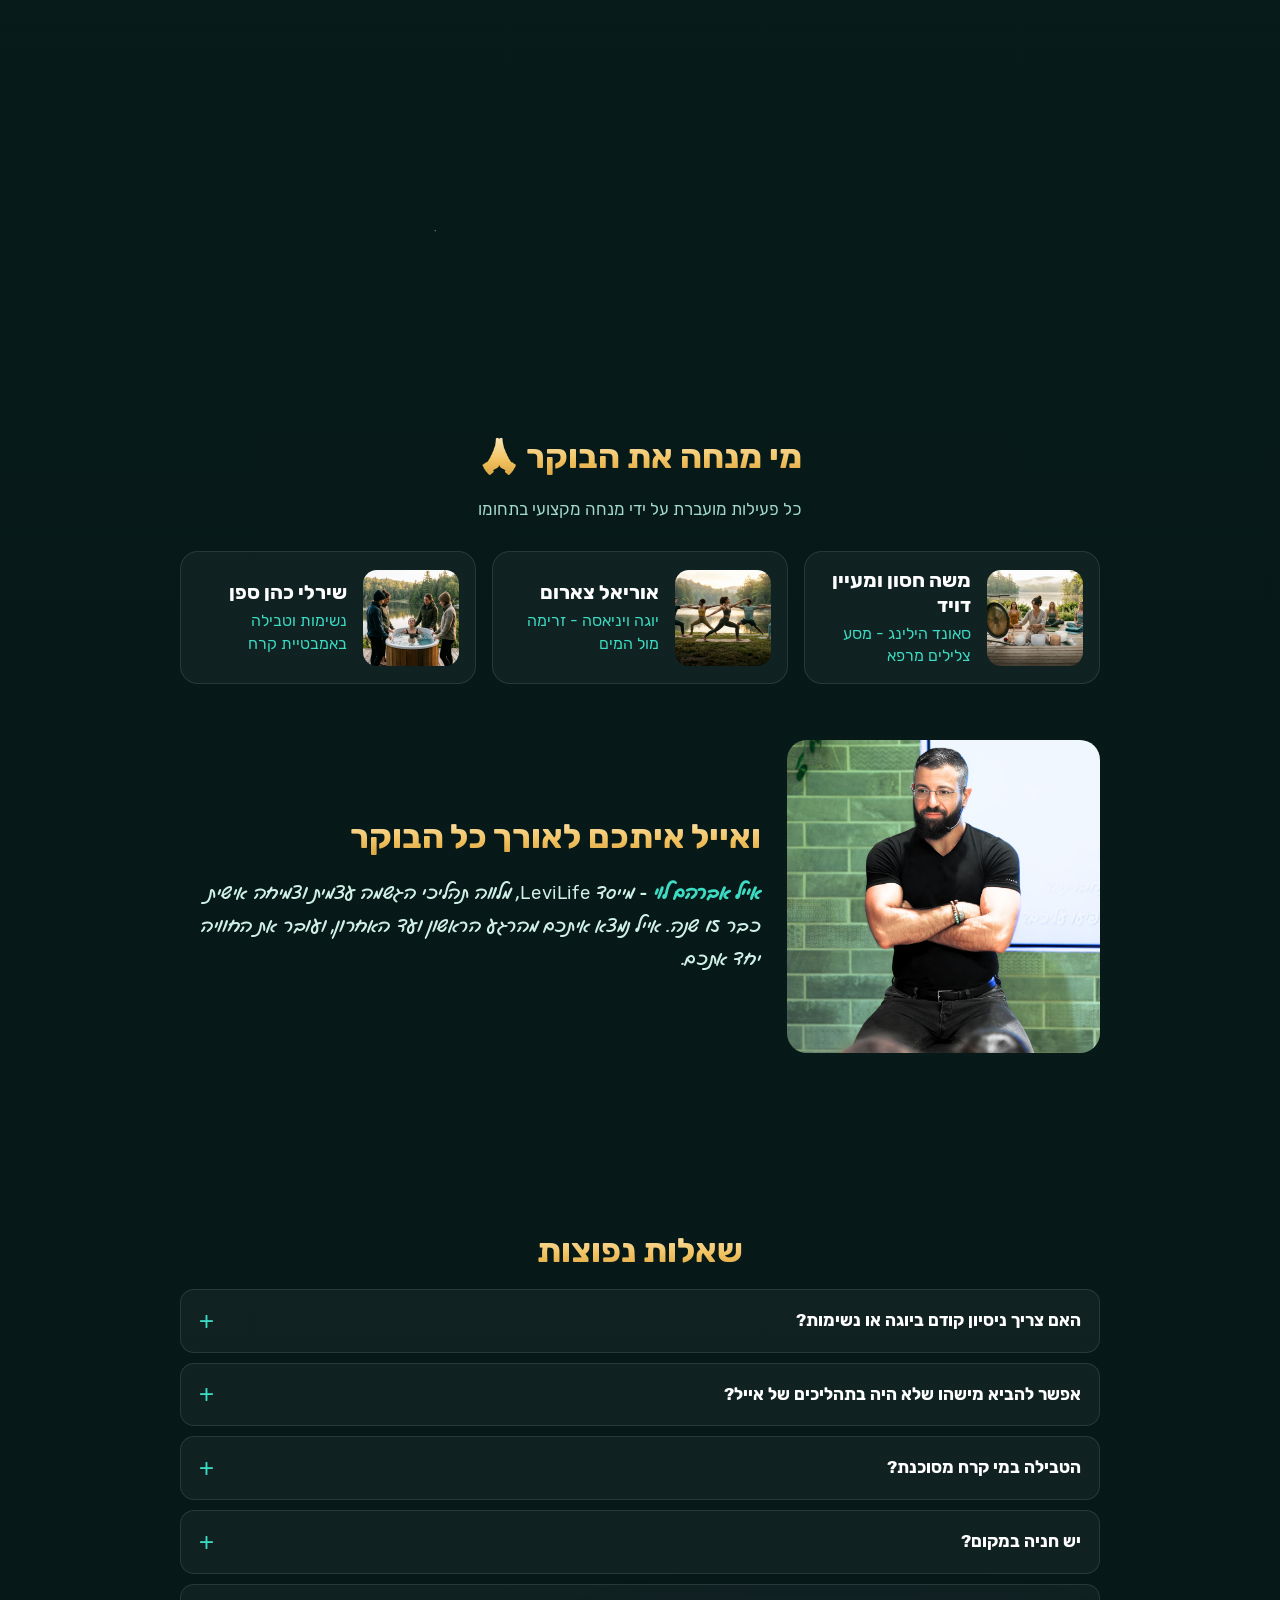
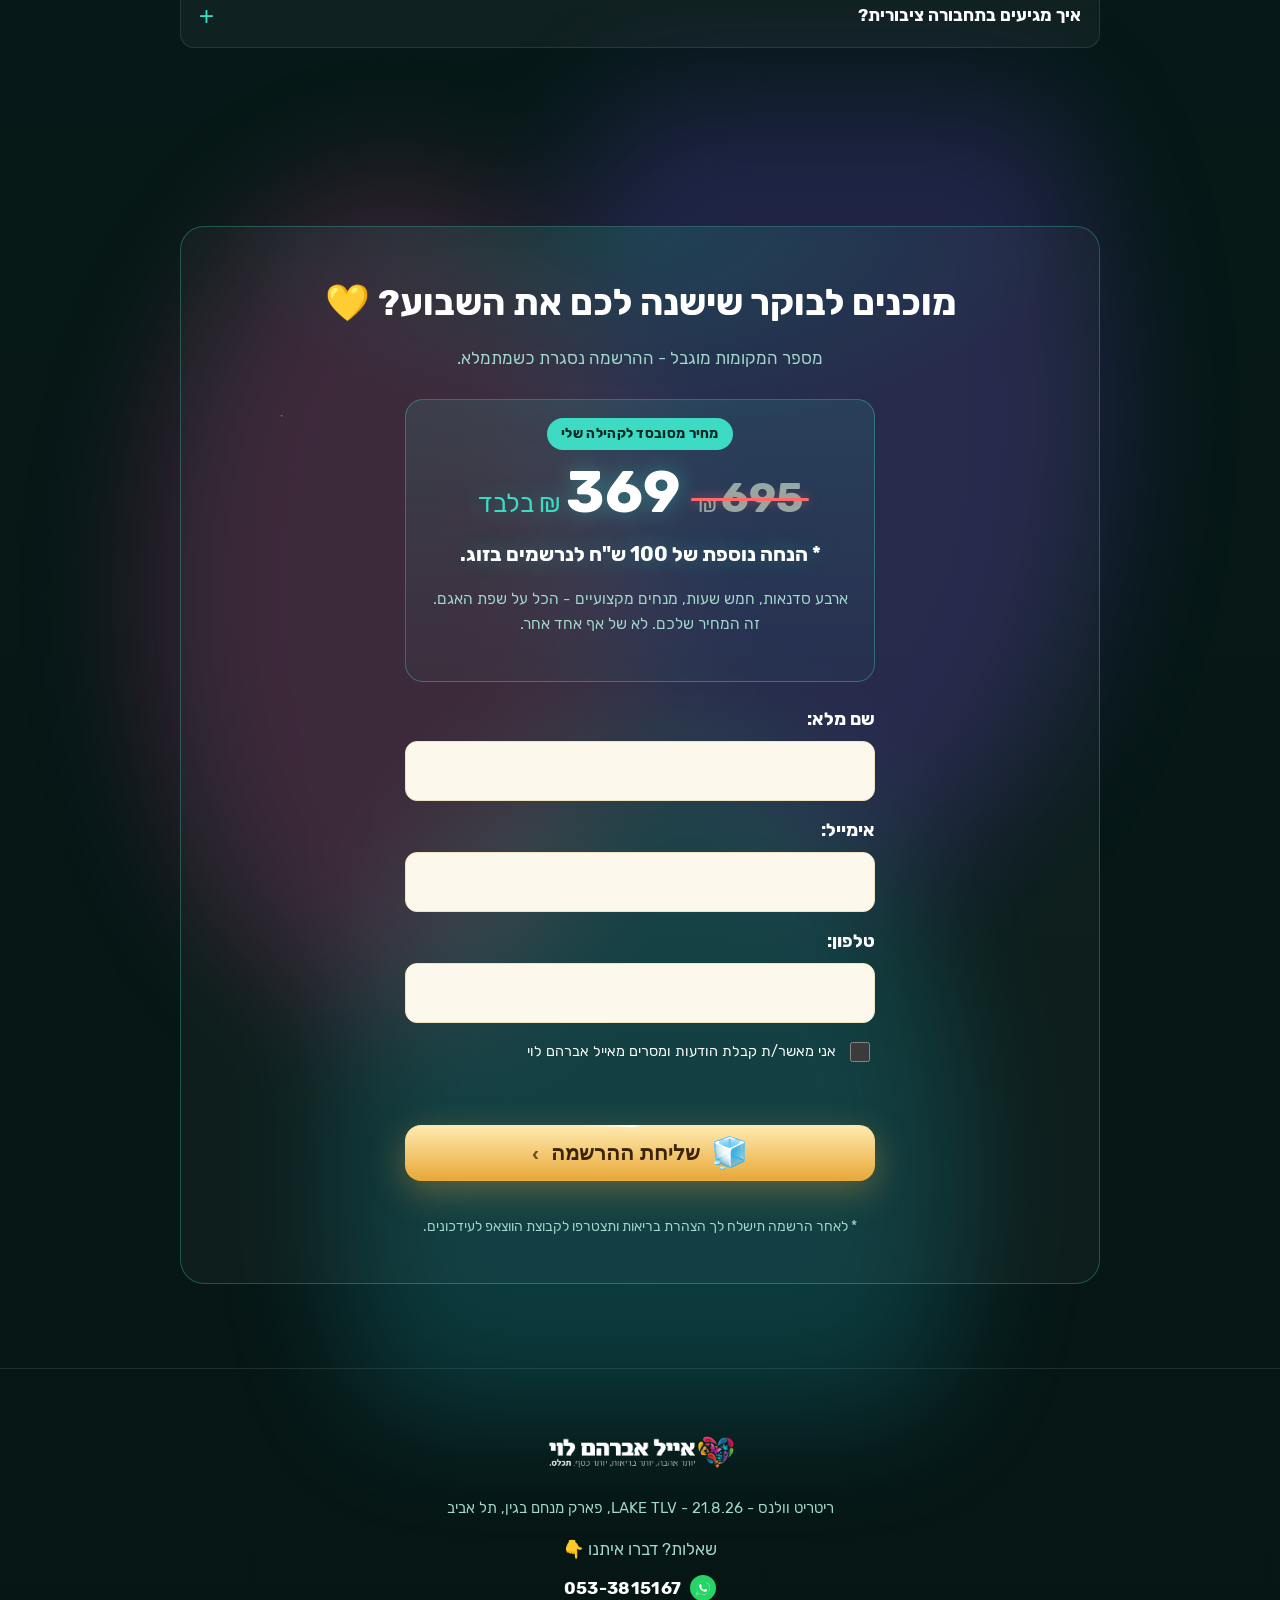
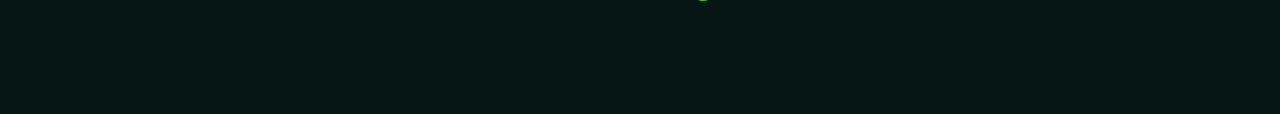
==== commit 3bf7e629: "Add Open Graph tags for link previews" ====
--- a/index.html
+++ b/index.html
@@ -1,6 +1,23 @@
 <!doctype html>
 <html lang="he" dir="rtl">
 <head>
+  <link rel="canonical" href="https://levilifemega.github.io/lake-community-meetup/">
+  <meta property="og:type" content="website">
+  <meta property="og:site_name" content="LeviLife">
+  <meta property="og:locale" content="he_IL">
+  <meta property="og:url" content="https://levilifemega.github.io/lake-community-meetup/">
+  <meta property="og:title" content="ריטריט וולנס על שפת האגם - LAKE TLV">
+  <meta property="og:description" content="יום שישי 21.8.26, 08:30-14:00 · סאונד הילינג, ויניאסה יוגה, נשימות וטבילה במי קרח. בוקר של פעם בחיים, מוגבל במקומות.">
+  <meta property="og:image" content="https://levilifemega.github.io/lake-community-meetup/assets/activity-cold-immersion.jpg">
+  <meta property="og:image:secure_url" content="https://levilifemega.github.io/lake-community-meetup/assets/activity-cold-immersion.jpg">
+  <meta property="og:image:type" content="image/jpeg">
+  <meta property="og:image:width" content="1376">
+  <meta property="og:image:height" content="768">
+  <meta property="og:image:alt" content="טבילה במי קרח על שפת האגם בריטריט של LeviLife">
+  <meta name="twitter:card" content="summary_large_image">
+  <meta name="twitter:title" content="ריטריט וולנס על שפת האגם - LAKE TLV">
+  <meta name="twitter:description" content="יום שישי 21.8.26, 08:30-14:00 · סאונד הילינג, ויניאסה יוגה, נשימות וטבילה במי קרח. בוקר של פעם בחיים, מוגבל במקומות.">
+  <meta name="twitter:image" content="https://levilifemega.github.io/lake-community-meetup/assets/activity-cold-immersion.jpg">
 <meta charset="utf-8">
 <meta name="viewport" content="width=device-width,initial-scale=1">
 <meta name="description" content="ריטריט וולנס על שפת האגם - סאונד הילינג, יוגה, נשימות וטבילה במי קרח. יום שישי 21.8.26, 08:30-14:00, LAKE TLV - פארק מנחם בגין, תל אביב.">
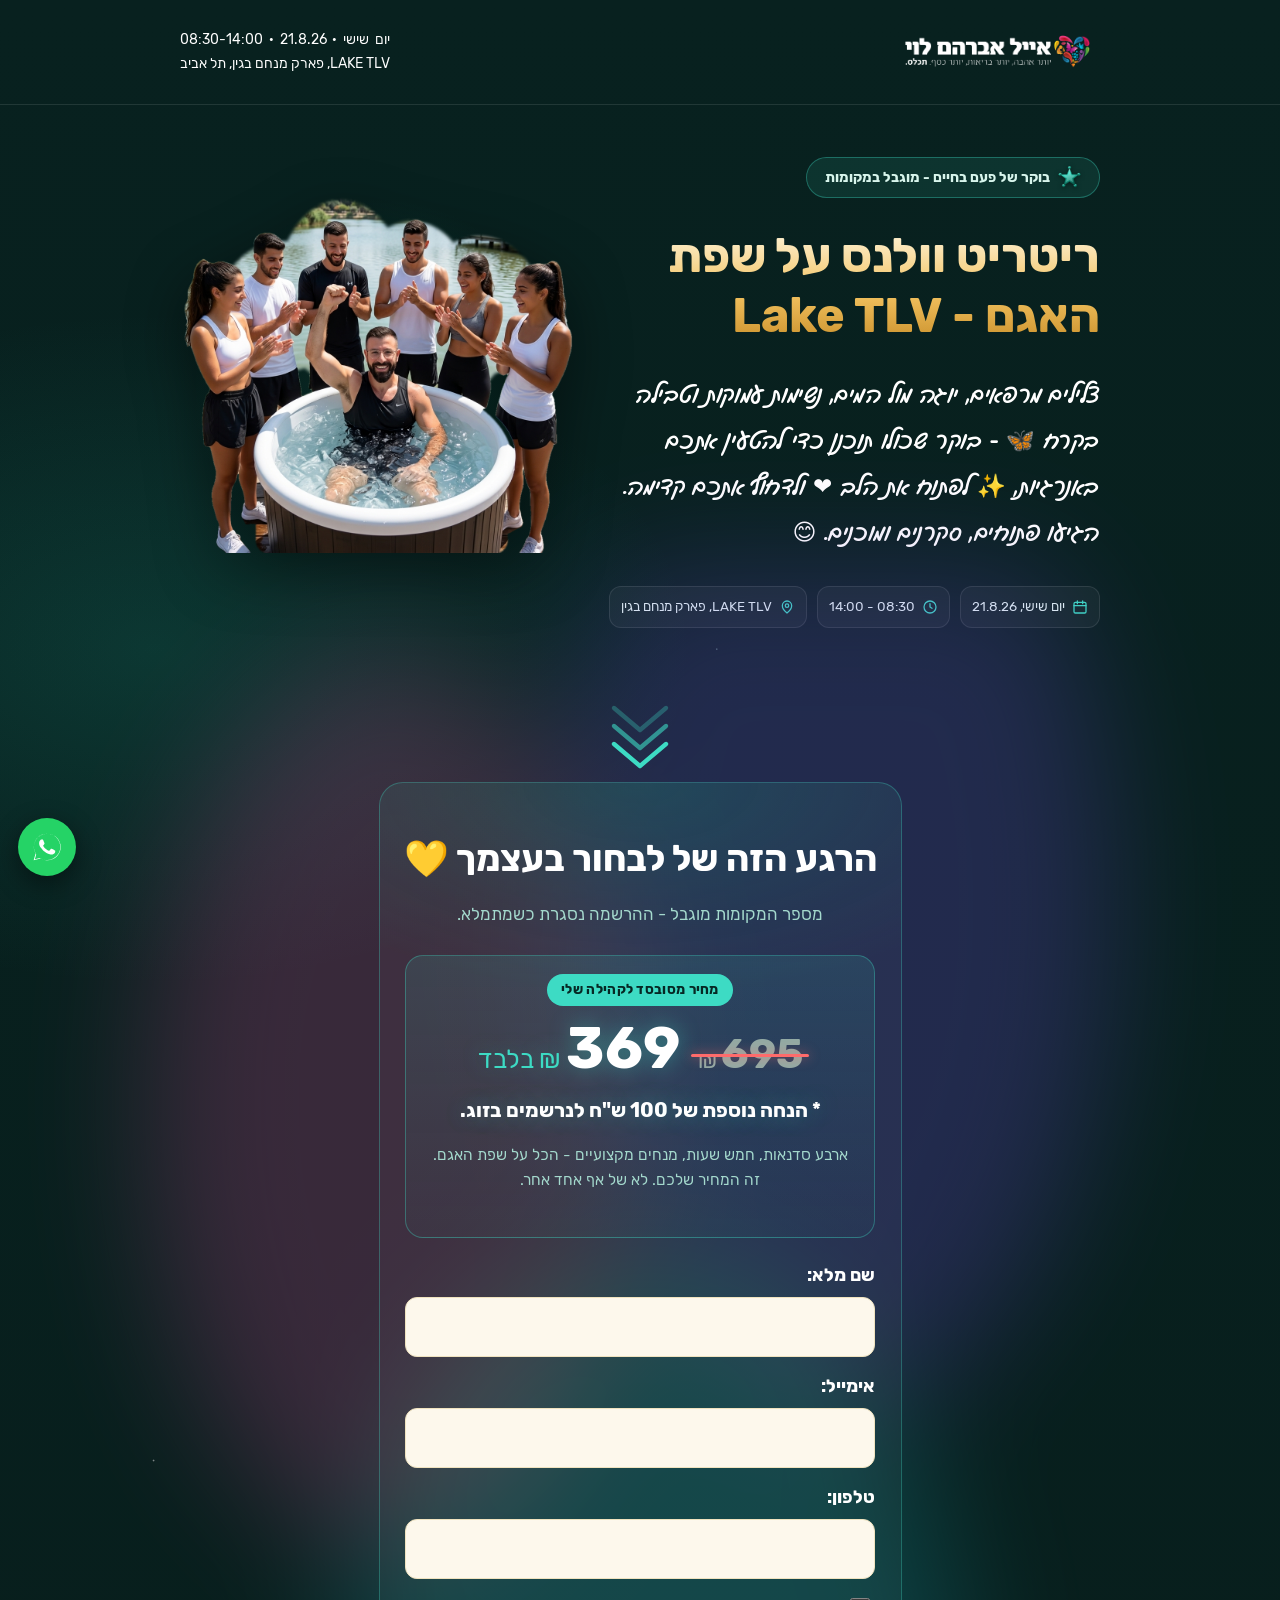
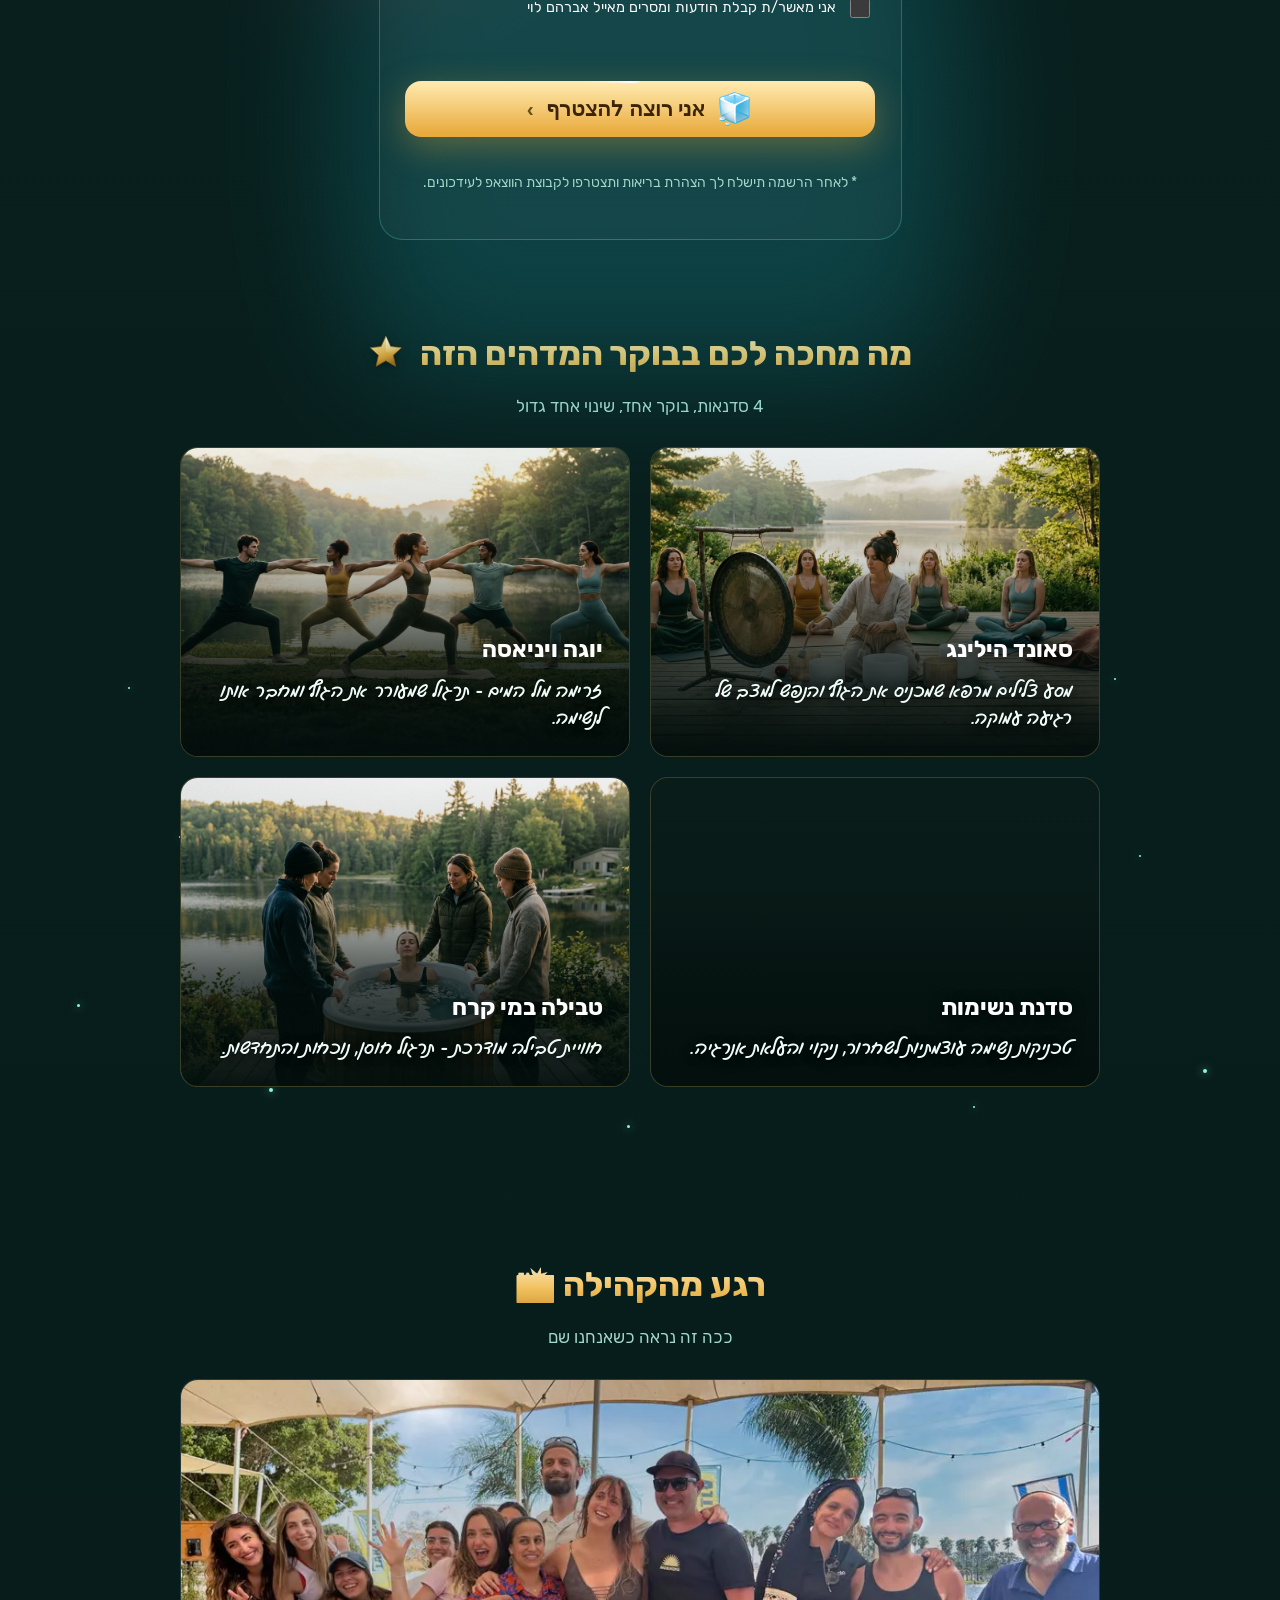
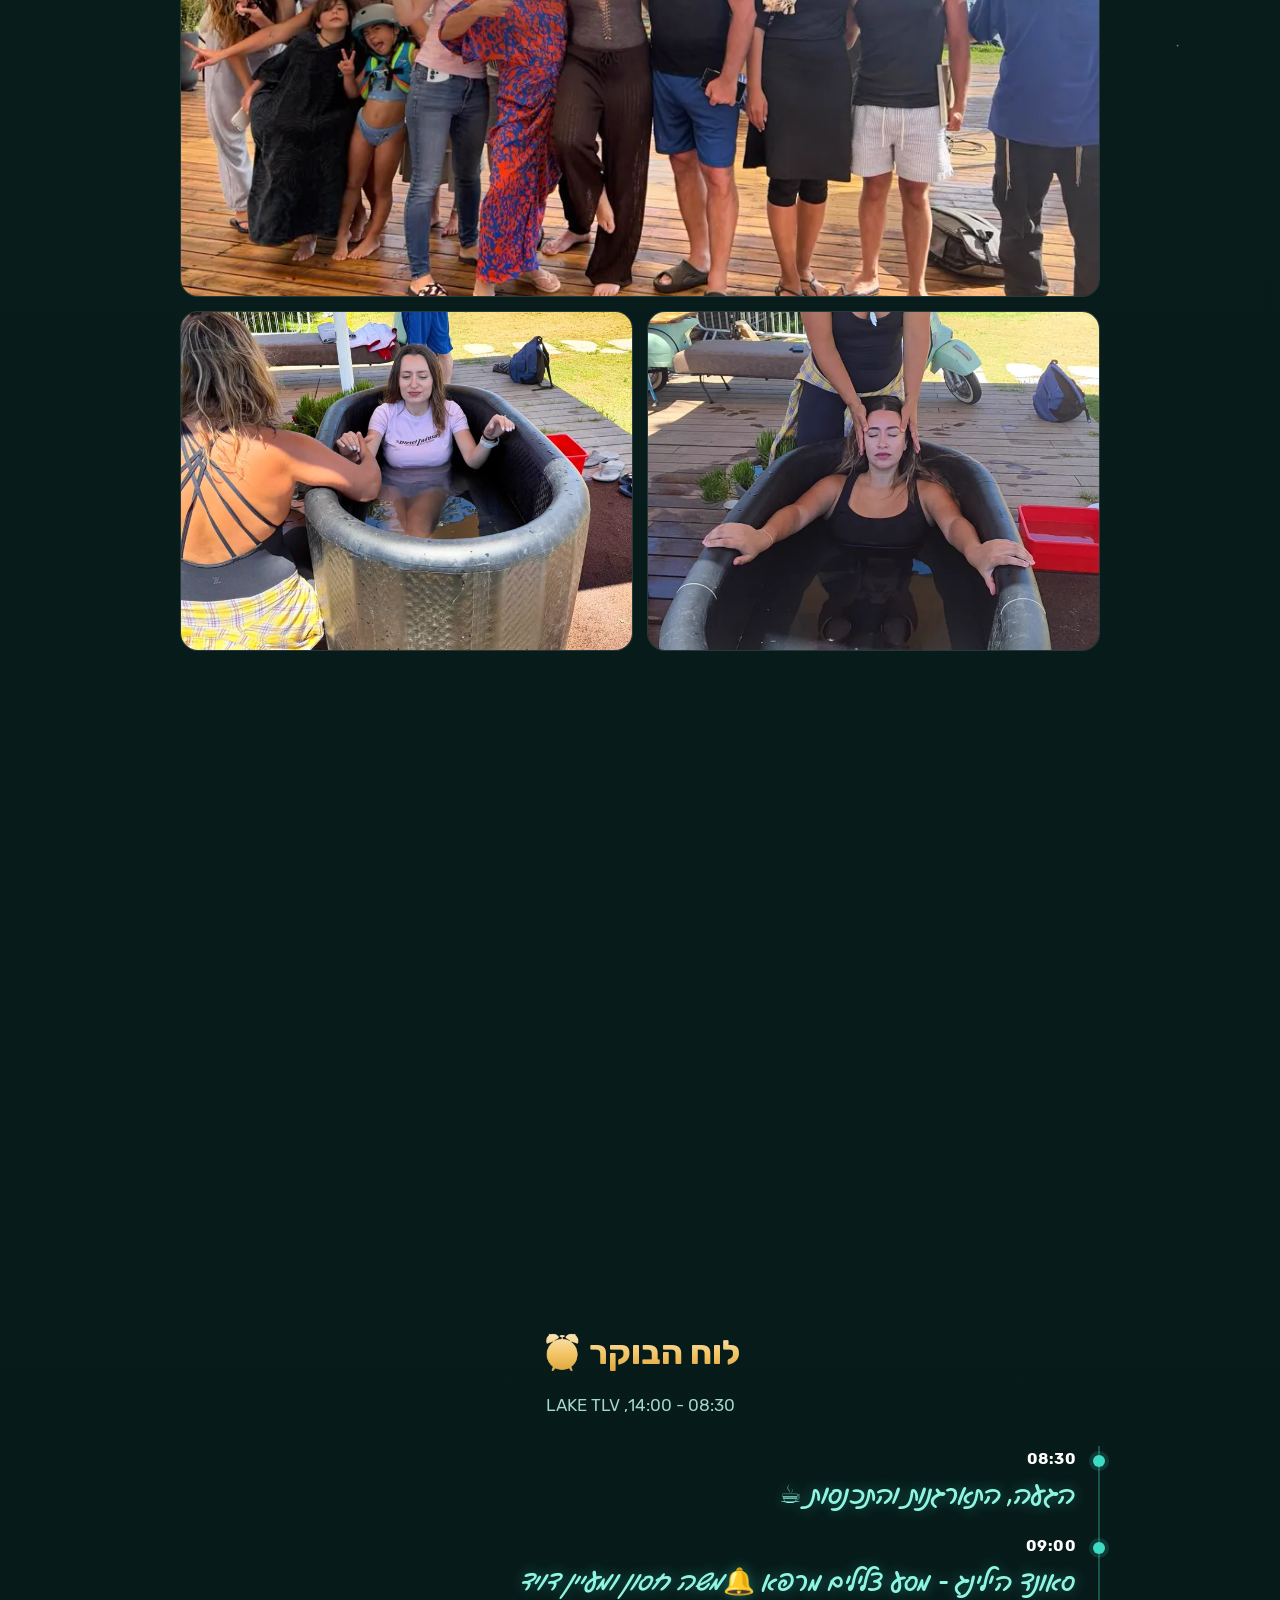
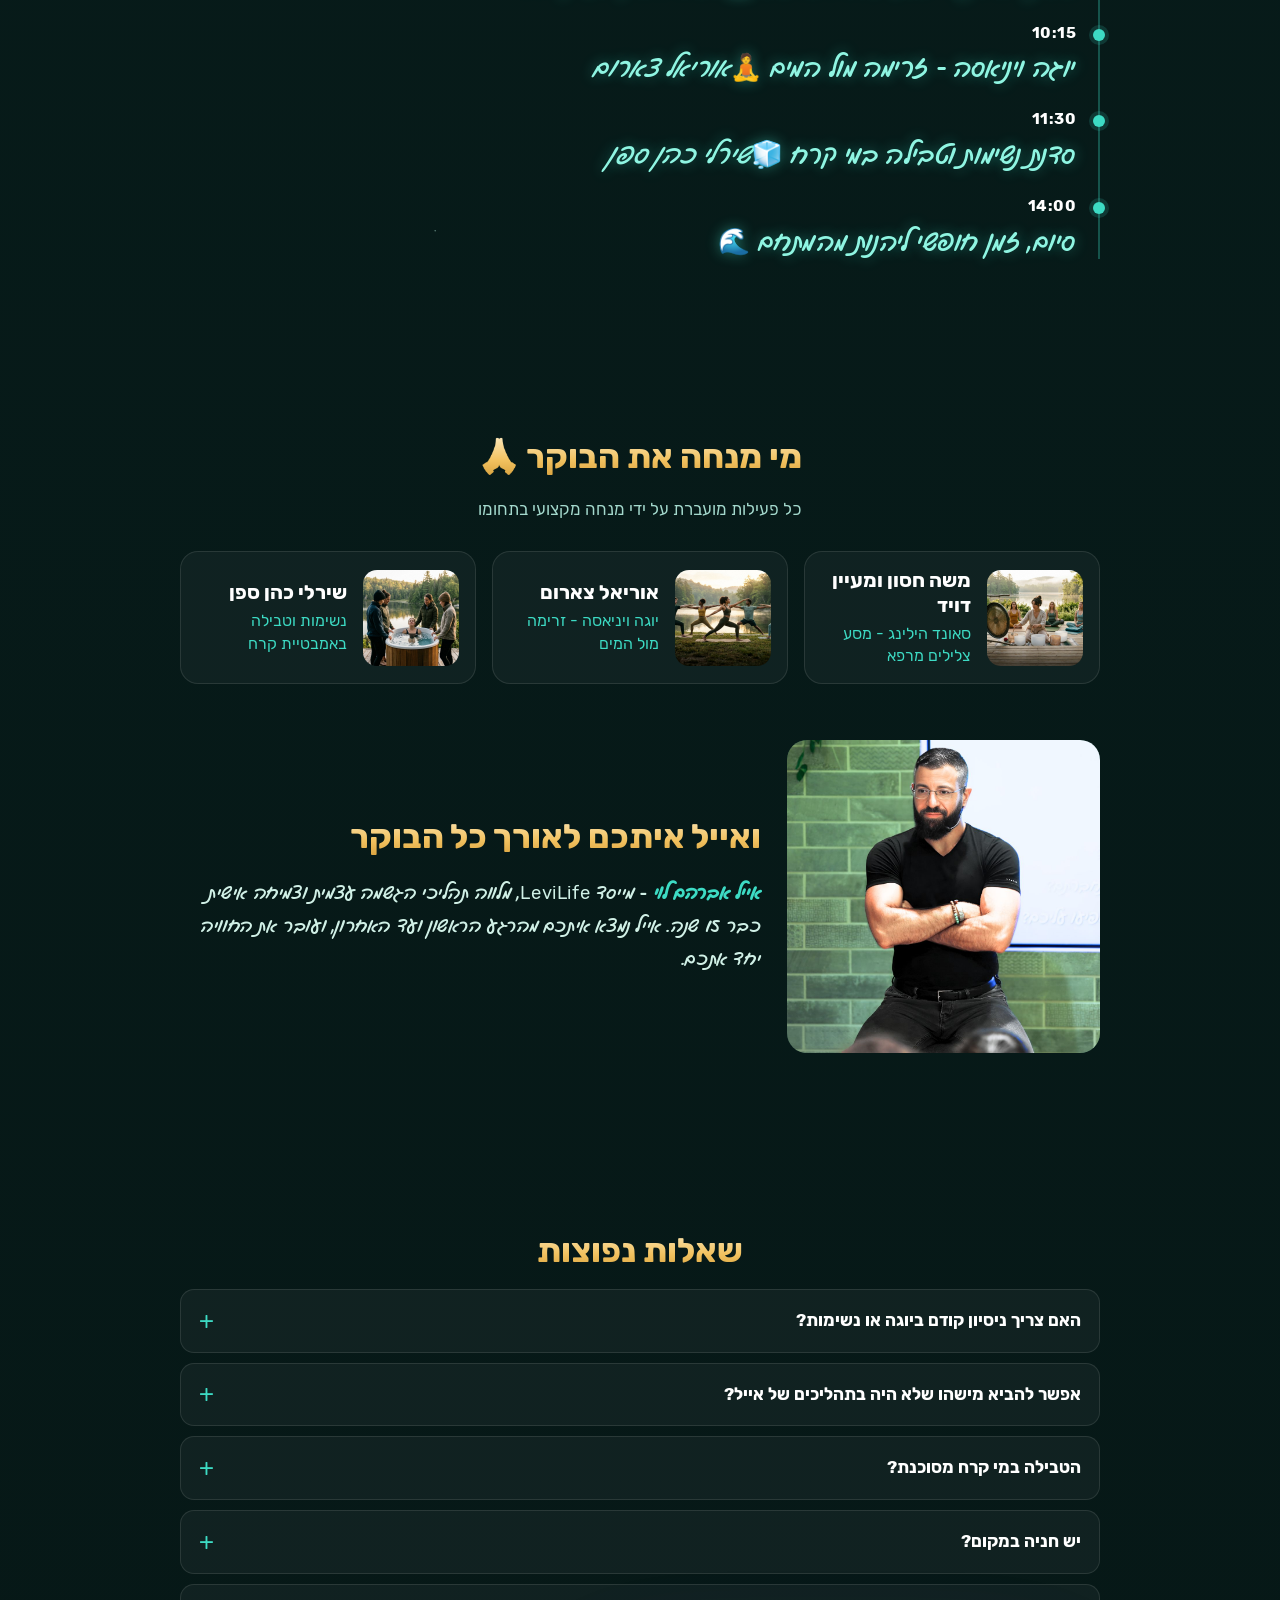
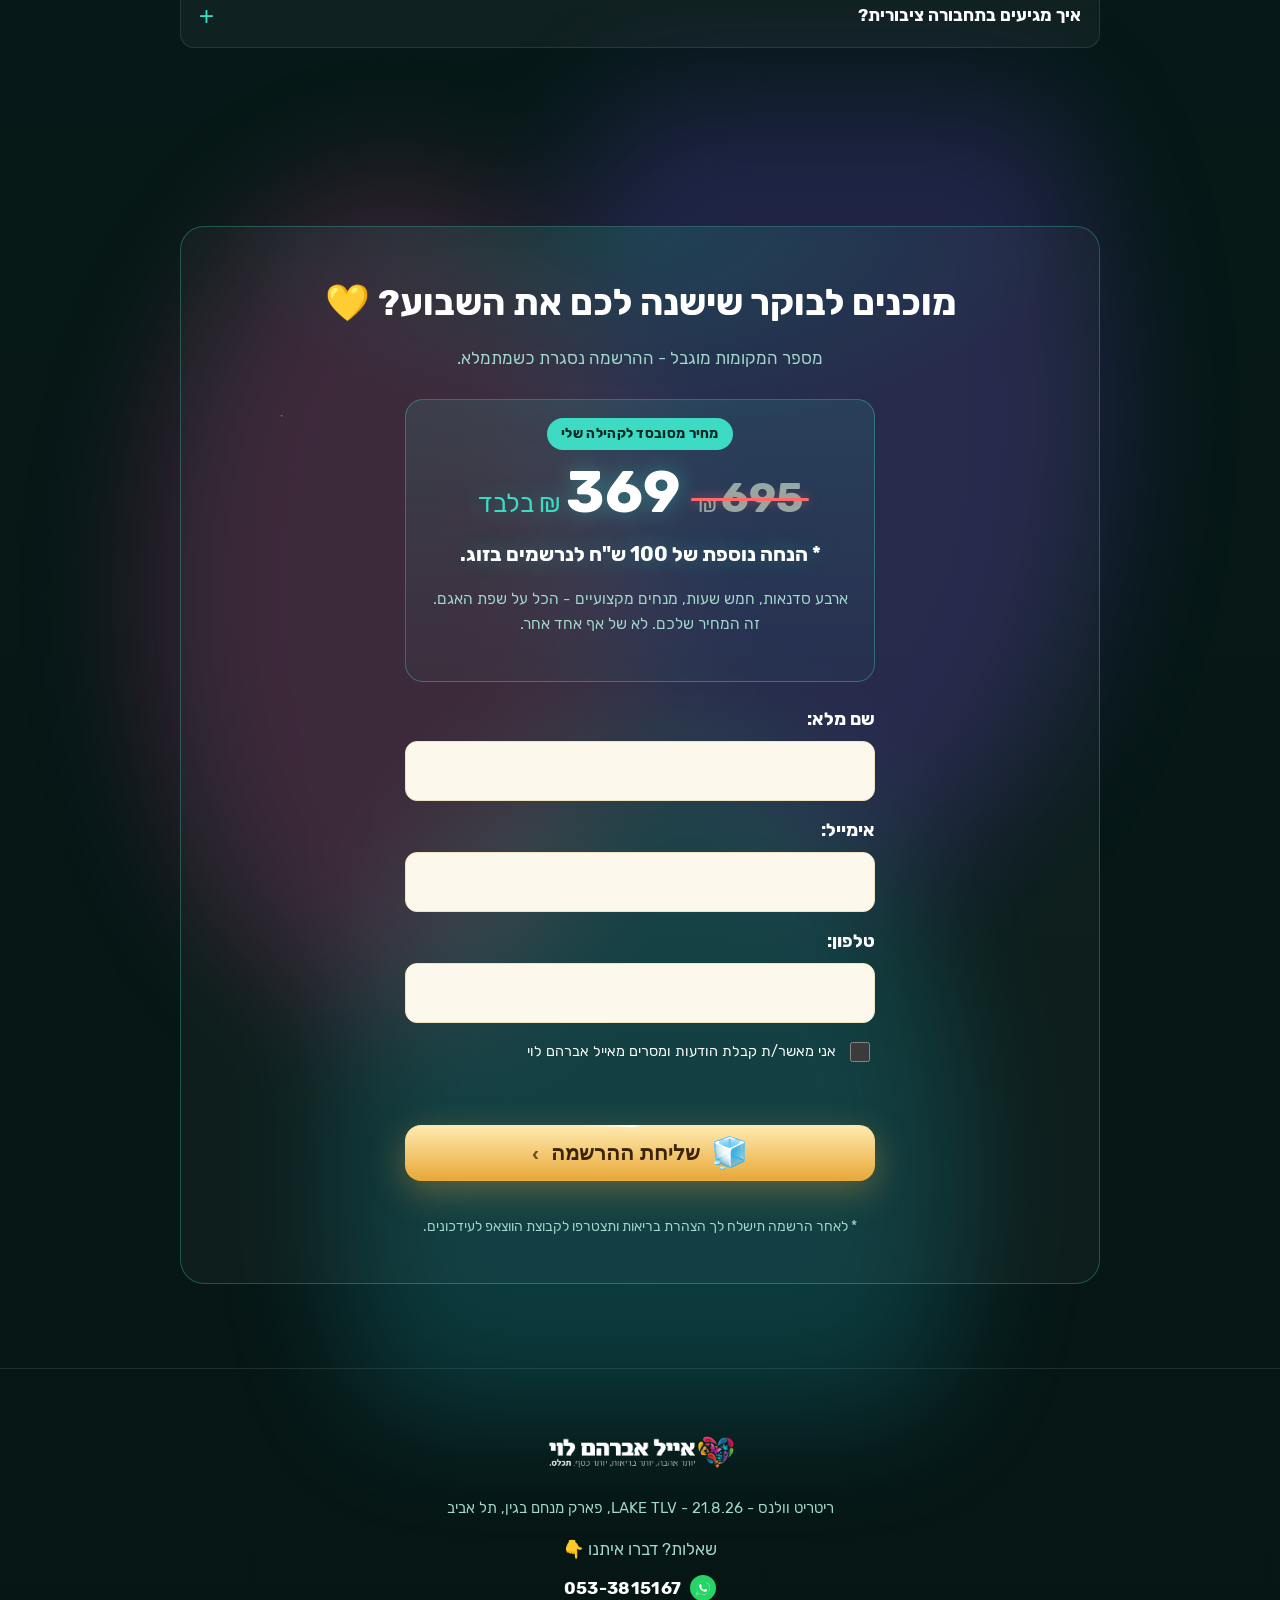
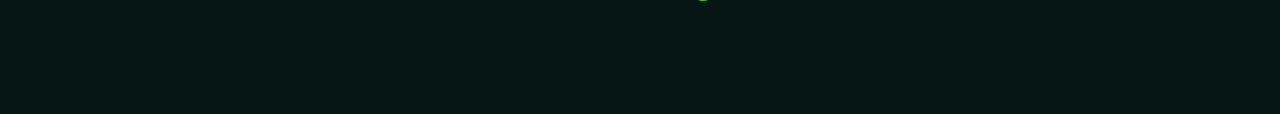
==== commit 5f905931: "Use the ice bath group photo as the share preview image" ====
--- a/index.html
+++ b/index.html
@@ -8,16 +8,16 @@
   <meta property="og:url" content="https://levilifemega.github.io/lake-community-meetup/">
   <meta property="og:title" content="ריטריט וולנס על שפת האגם - LAKE TLV">
   <meta property="og:description" content="יום שישי 21.8.26, 08:30-14:00 · סאונד הילינג, ויניאסה יוגה, נשימות וטבילה במי קרח. בוקר של פעם בחיים, מוגבל במקומות.">
-  <meta property="og:image" content="https://levilifemega.github.io/lake-community-meetup/assets/activity-cold-immersion.jpg">
-  <meta property="og:image:secure_url" content="https://levilifemega.github.io/lake-community-meetup/assets/activity-cold-immersion.jpg">
+  <meta property="og:image" content="https://levilifemega.github.io/lake-community-meetup/assets/og-preview.jpg">
+  <meta property="og:image:secure_url" content="https://levilifemega.github.io/lake-community-meetup/assets/og-preview.jpg">
   <meta property="og:image:type" content="image/jpeg">
-  <meta property="og:image:width" content="1376">
-  <meta property="og:image:height" content="768">
-  <meta property="og:image:alt" content="טבילה במי קרח על שפת האגם בריטריט של LeviLife">
+  <meta property="og:image:width" content="1080">
+  <meta property="og:image:height" content="1080">
+  <meta property="og:image:alt" content="אייל ותלמידים סביב אמבטיית הקרח על שפת האגם">
   <meta name="twitter:card" content="summary_large_image">
   <meta name="twitter:title" content="ריטריט וולנס על שפת האגם - LAKE TLV">
   <meta name="twitter:description" content="יום שישי 21.8.26, 08:30-14:00 · סאונד הילינג, ויניאסה יוגה, נשימות וטבילה במי קרח. בוקר של פעם בחיים, מוגבל במקומות.">
-  <meta name="twitter:image" content="https://levilifemega.github.io/lake-community-meetup/assets/activity-cold-immersion.jpg">
+  <meta name="twitter:image" content="https://levilifemega.github.io/lake-community-meetup/assets/og-preview.jpg">
 <meta charset="utf-8">
 <meta name="viewport" content="width=device-width,initial-scale=1">
 <meta name="description" content="ריטריט וולנס על שפת האגם - סאונד הילינג, יוגה, נשימות וטבילה במי קרח. יום שישי 21.8.26, 08:30-14:00, LAKE TLV - פארק מנחם בגין, תל אביב.">
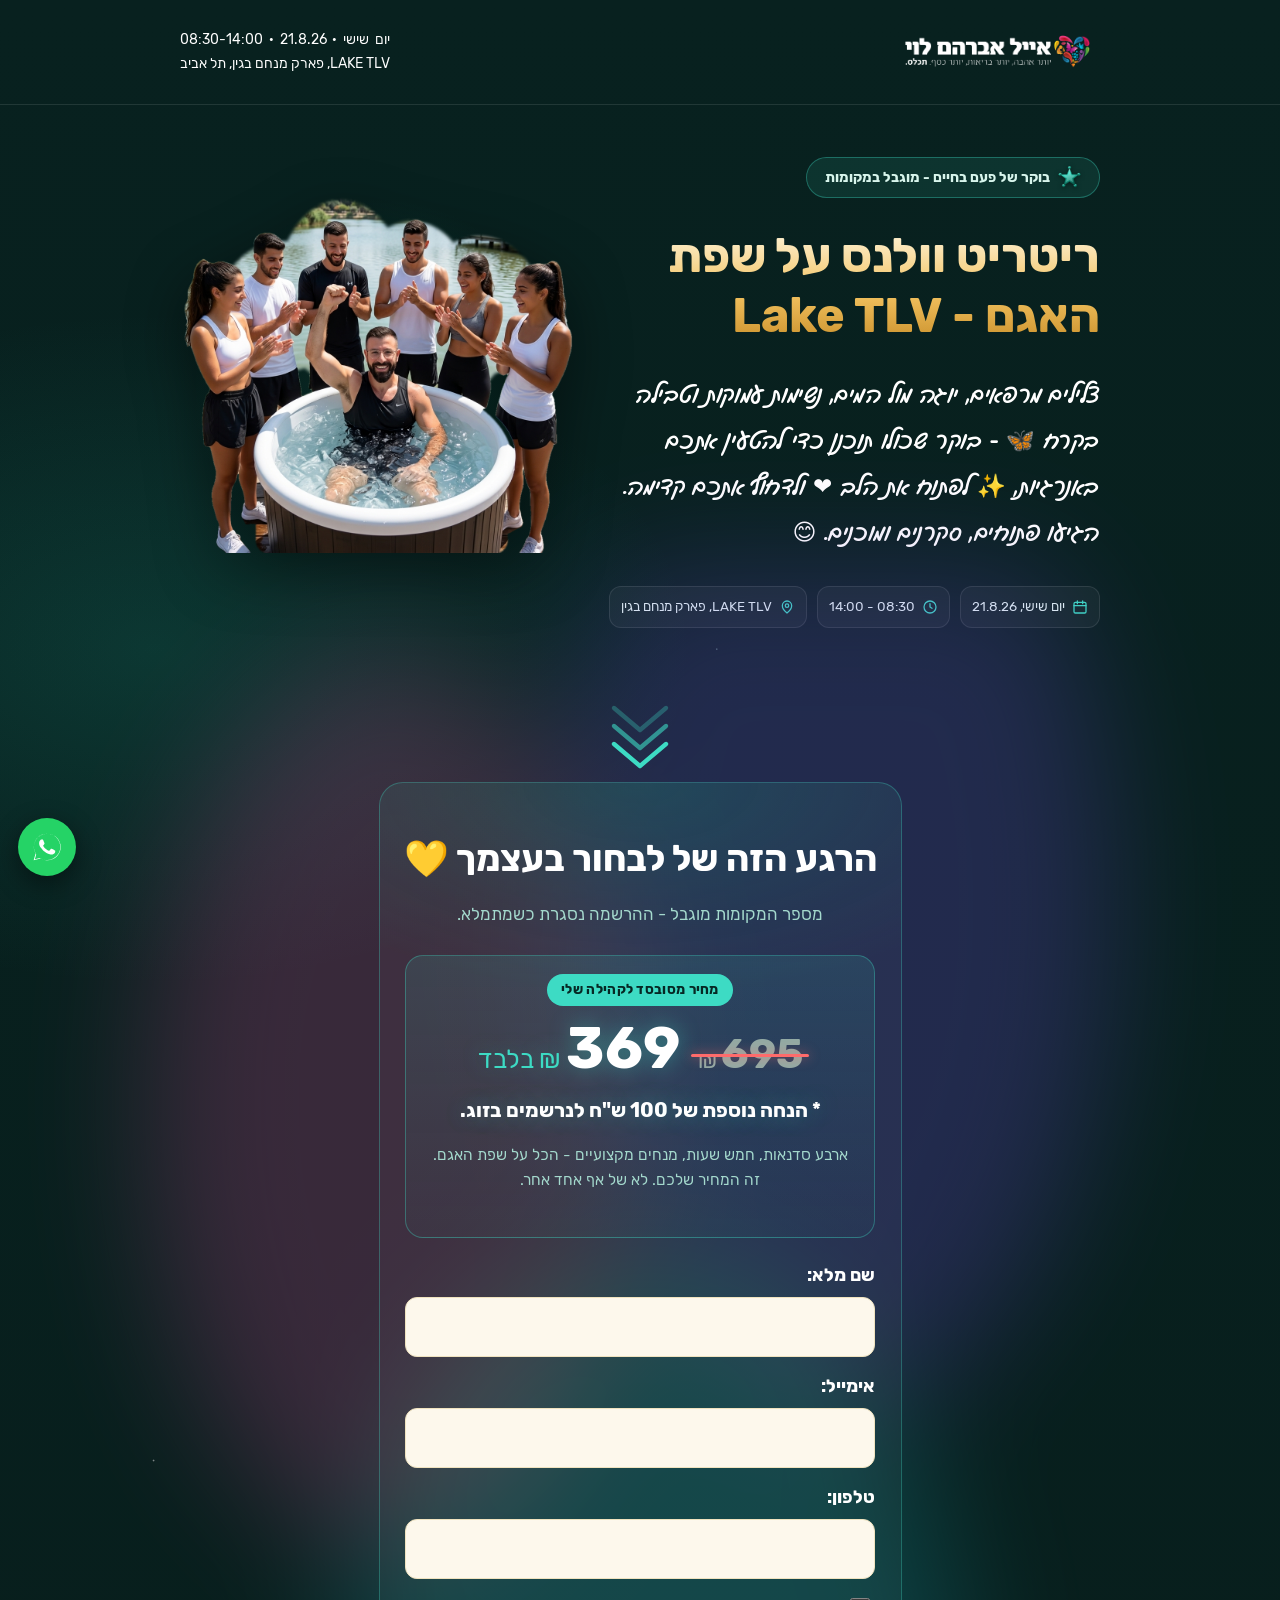
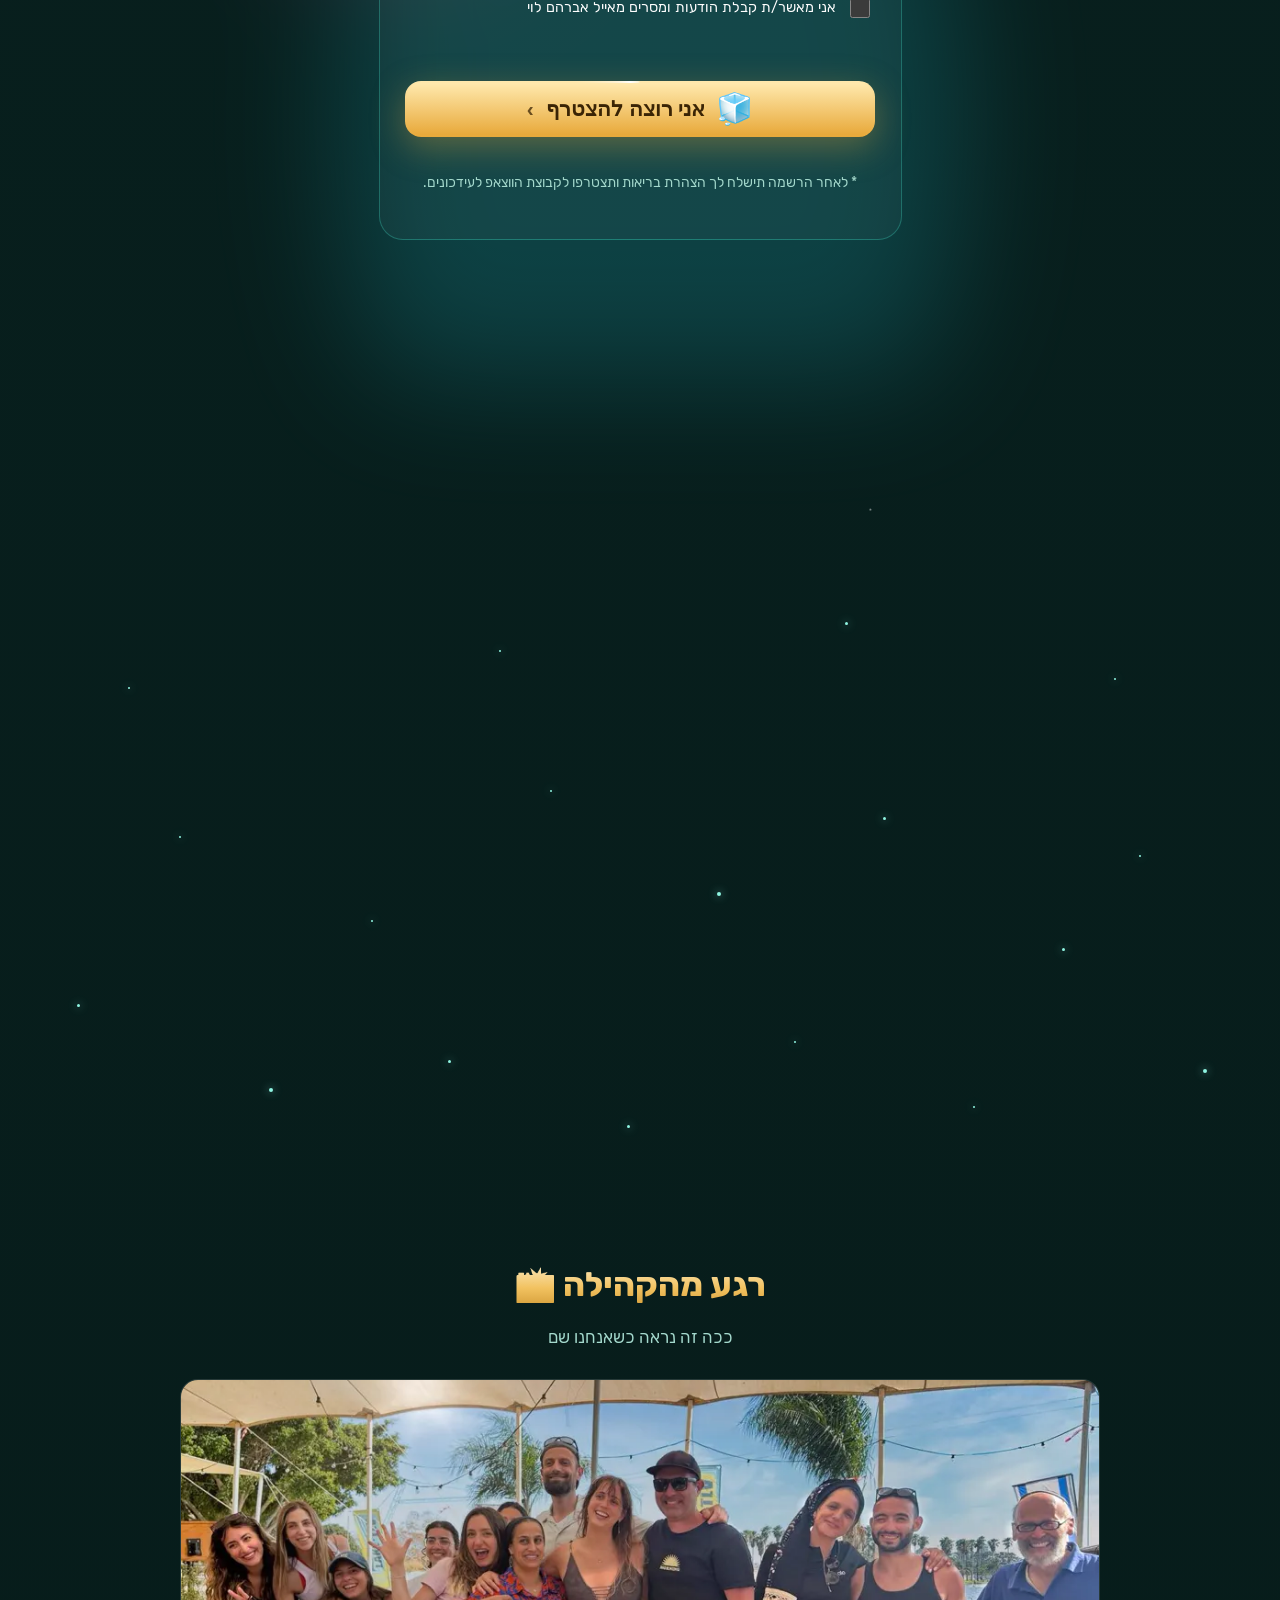
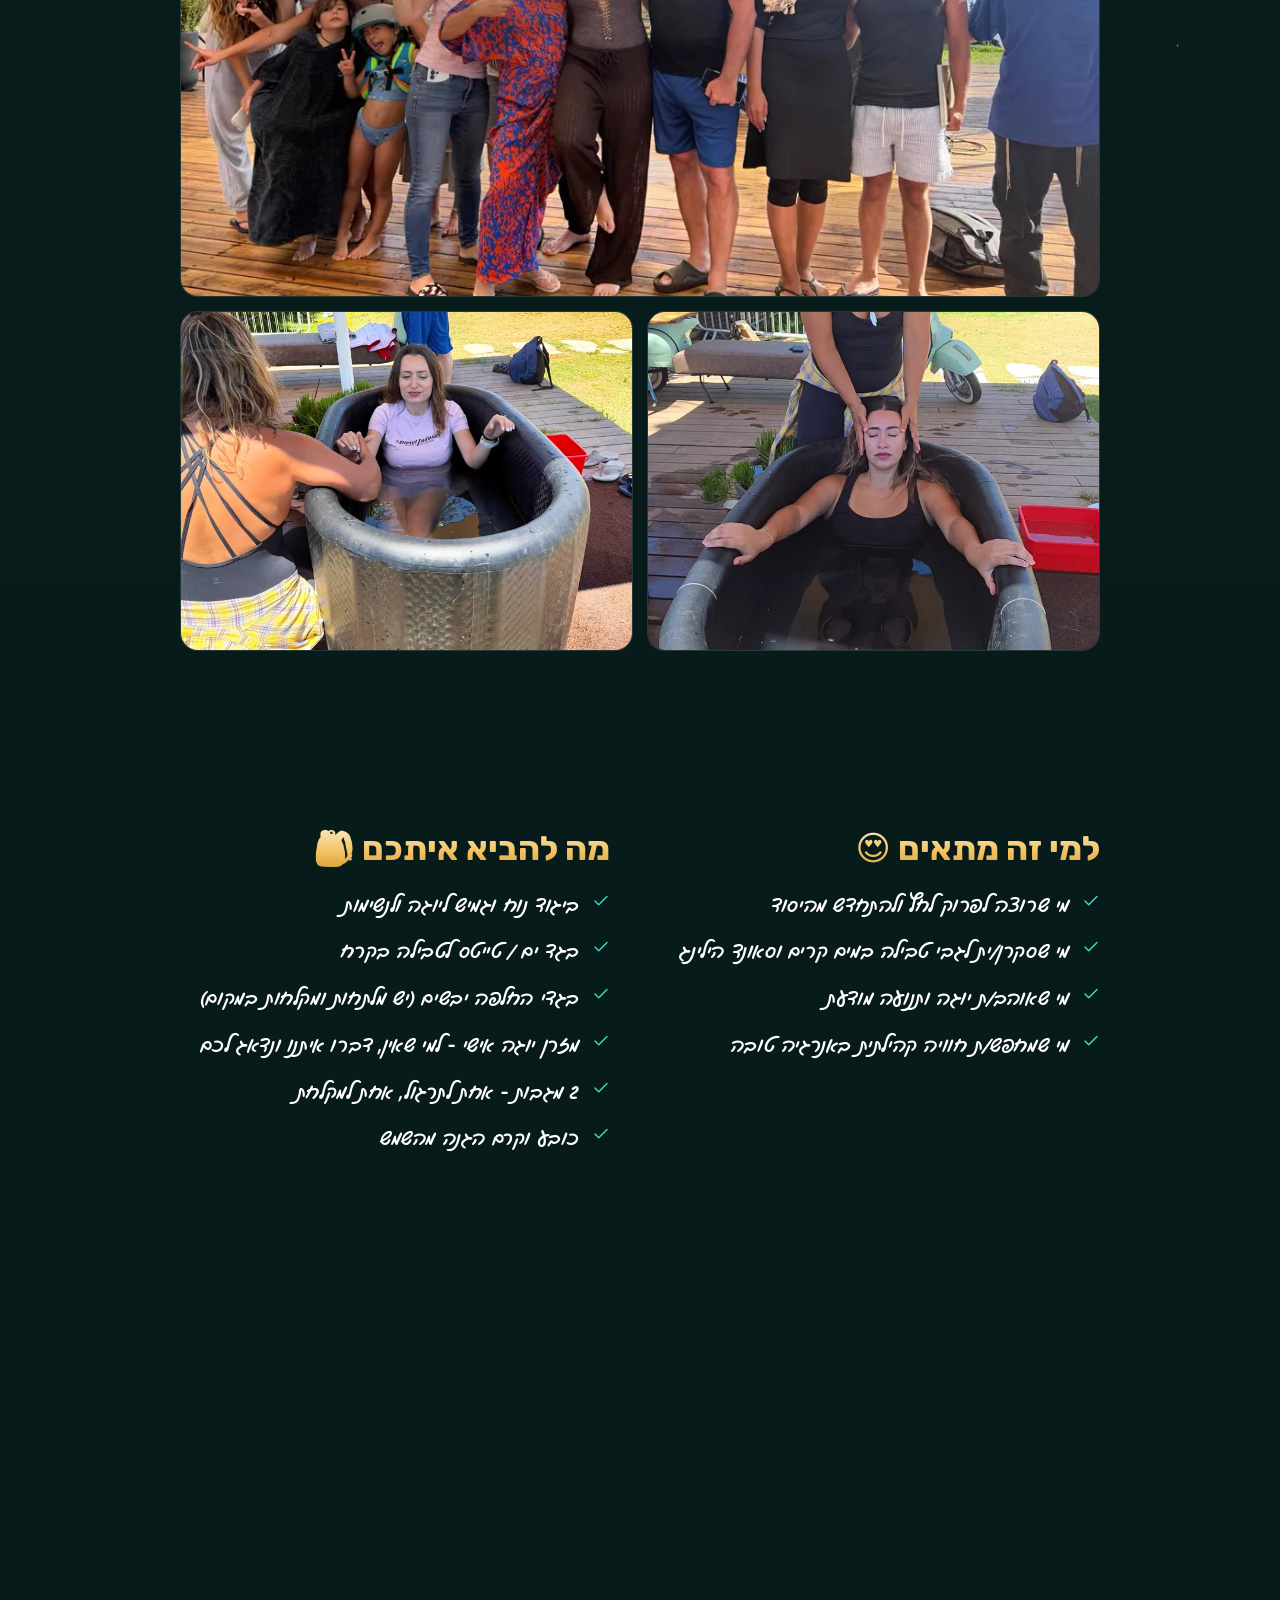
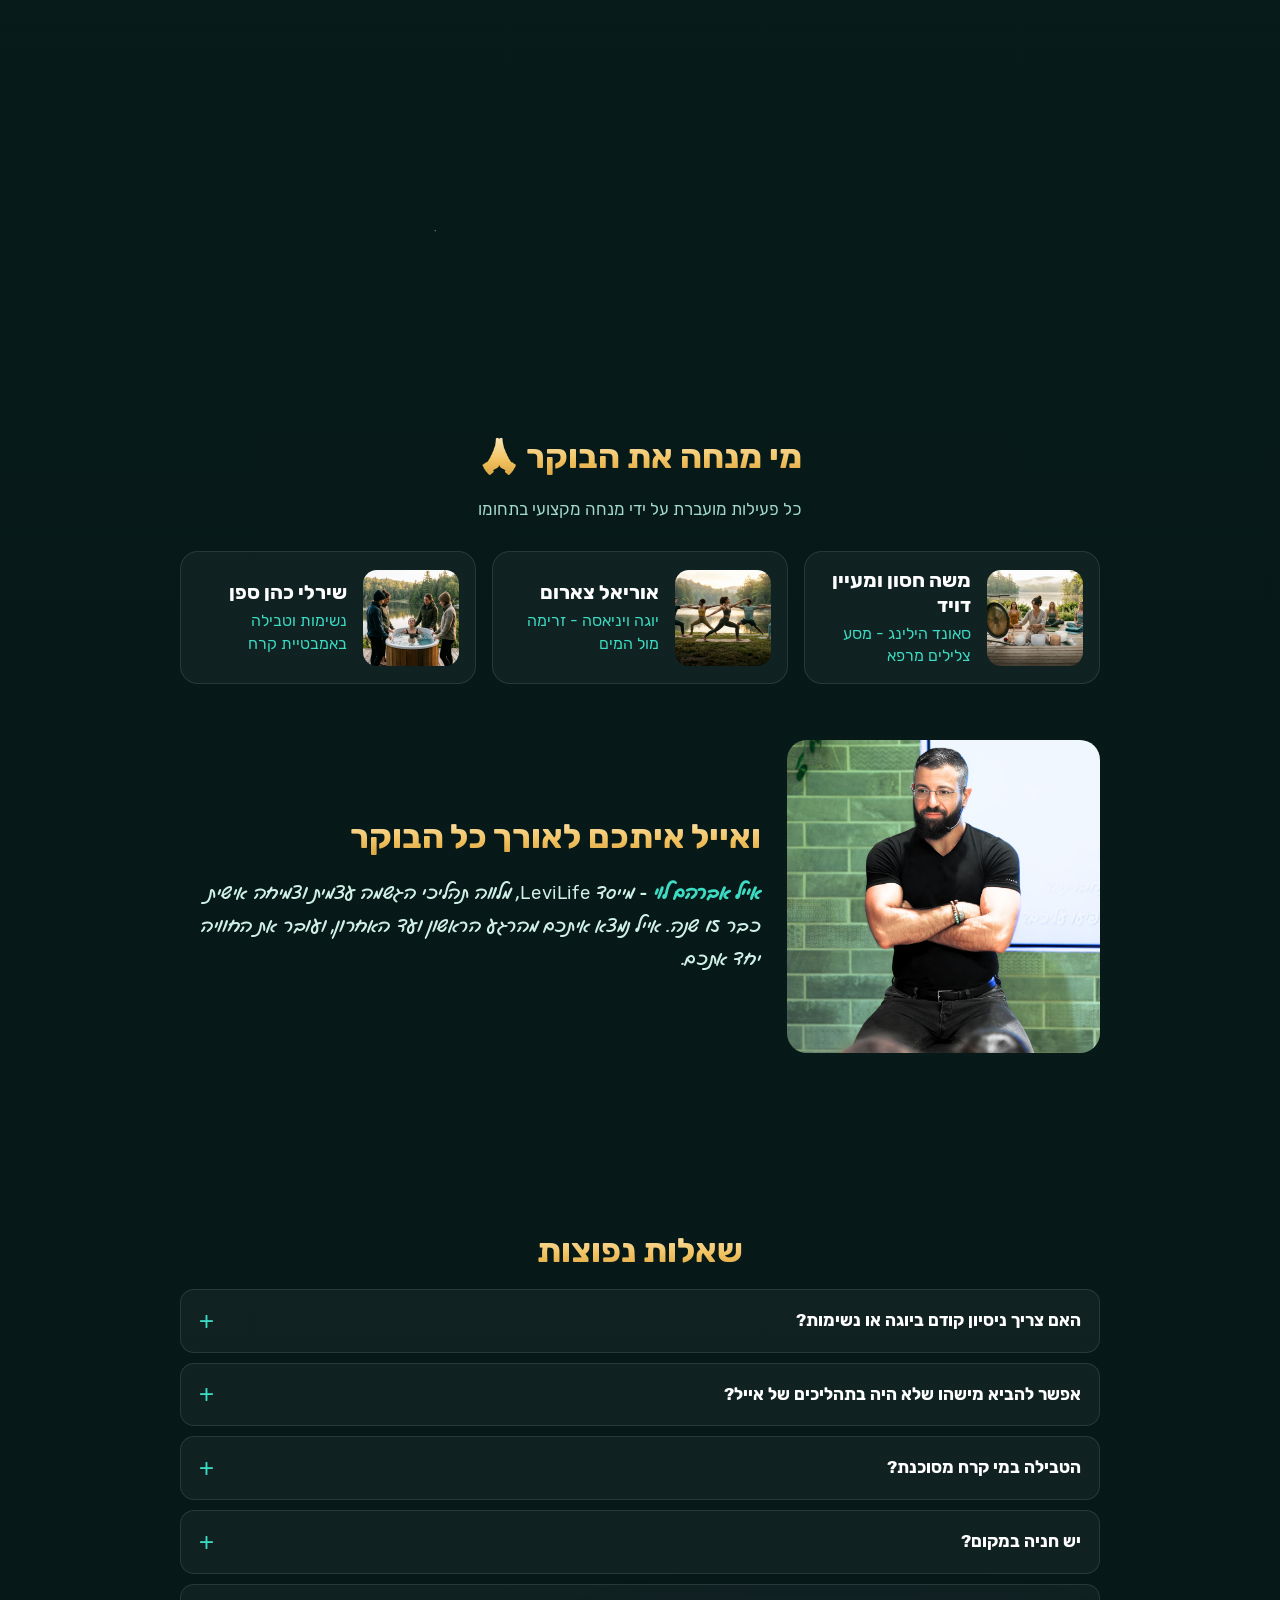
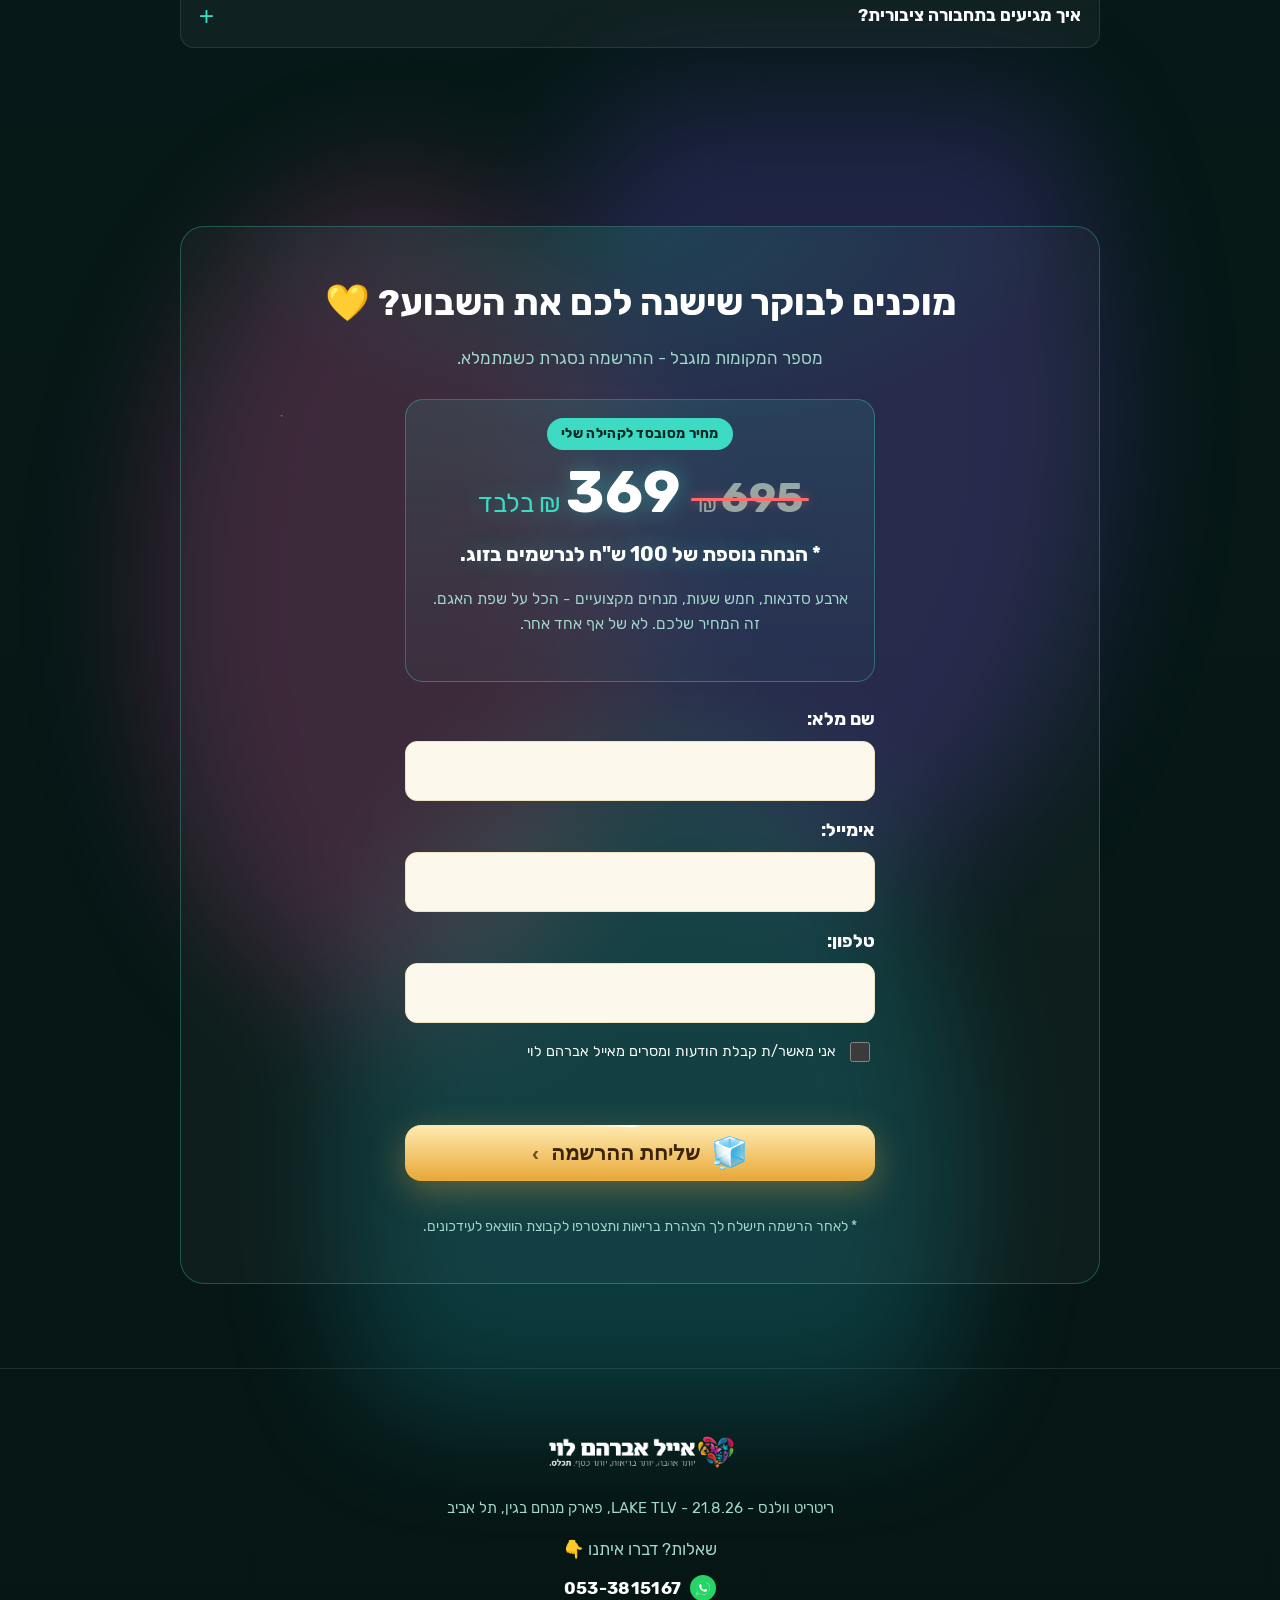
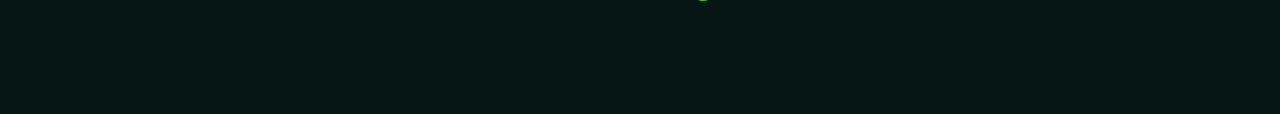
==== commit d2974c12: "Mobile: bigger title, no header rule, ice cube CTA" ====
--- a/index.html
+++ b/index.html
@@ -476,6 +476,17 @@
   100%{transform:scaleX(0); opacity:0}
 }
 @media (prefers-reduced-motion:reduce){.price-new small:last-child::after{animation:none; transform:scaleX(1)}}
+
+/* --- Mobile refinements --- */
+@media (max-width:860px){
+  .bar{padding:14px 0; border-bottom:none}
+  .hero{padding-top:2px}
+  .hero-img{margin:-12px 0 2px}
+}
+@media (max-width:520px){
+  h1{font-size:clamp(30px,8.6vw,38px); line-height:1.18}
+  .sticky .cta{font-size:21px}
+}
 </style>
 
 <div class="sky anim">
@@ -826,7 +837,7 @@
 </footer>
 
 <div class="sticky">
-  <a class="cta" href="#signup">אני בפנים 👍</a>
+  <a class="cta" href="#signup">יאללה אני בפנים 🧊</a>
 </div>
 
 <a class="wa-float" href="https://wa.me/972533815167" target="_blank" rel="noopener" aria-label="שליחת הודעה בווצאפ למשרד">
